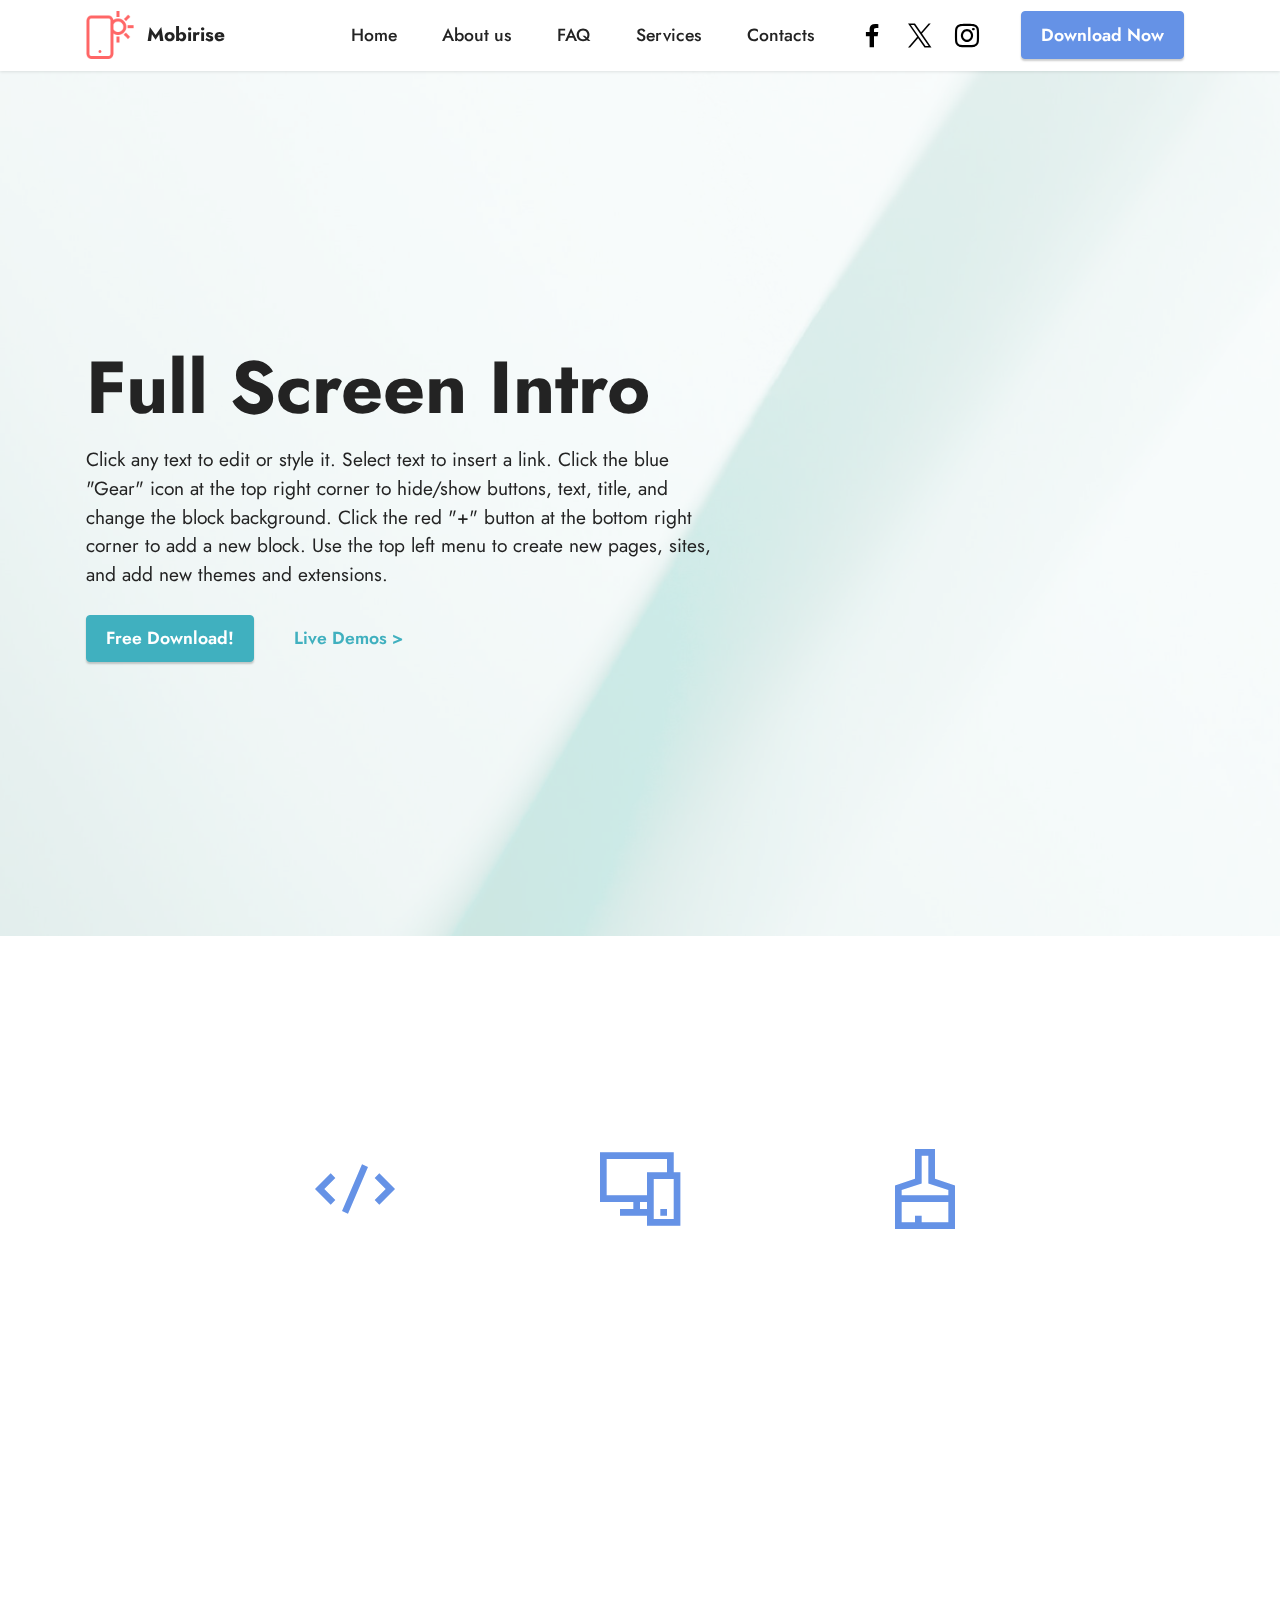
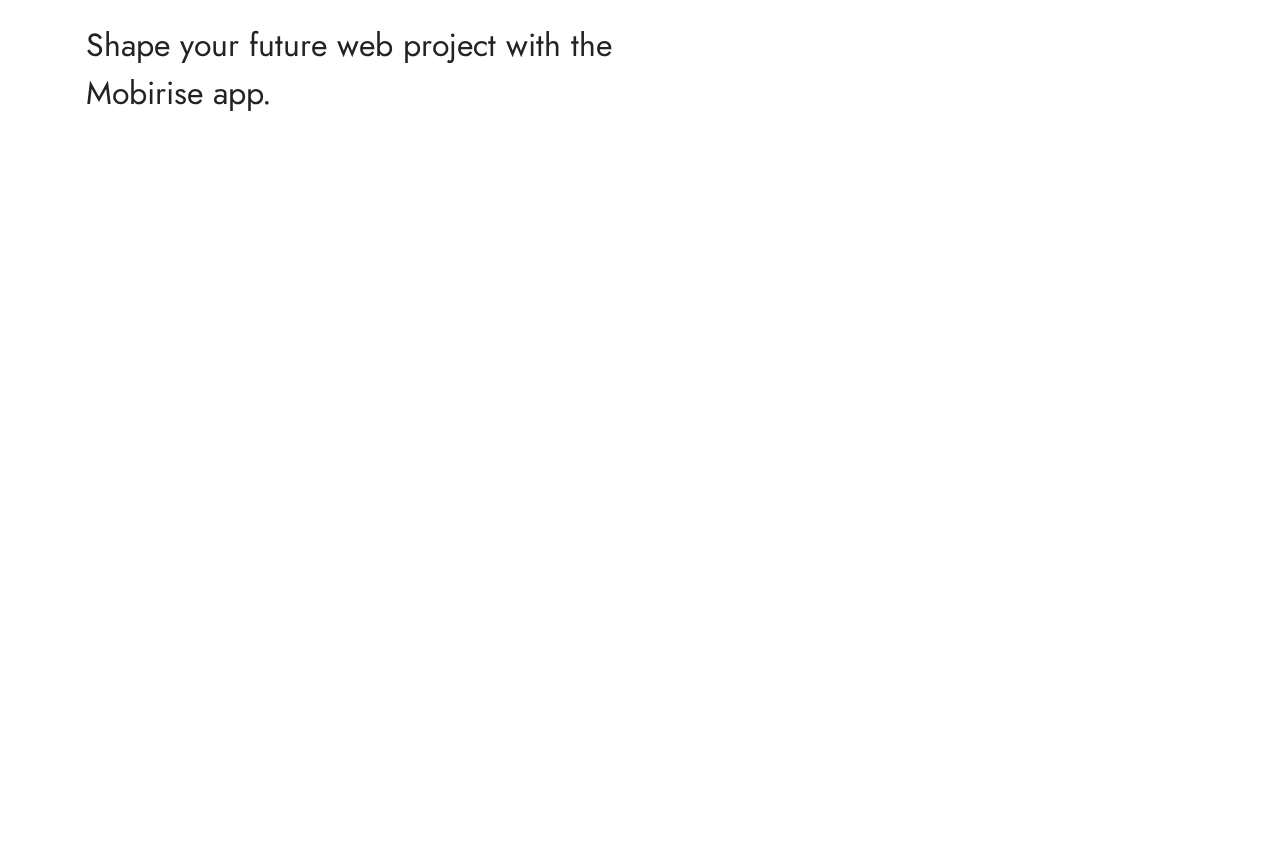
==== aboutus.html @ b4d28bd1 "create github pages" ====
<!DOCTYPE html>
<html  >
<head>
  <!-- Site made with Mobirise Website Builder v5.9.18, https://mobirise.com -->
  <meta charset="UTF-8">
  <meta http-equiv="X-UA-Compatible" content="IE=edge">
  <meta name="generator" content="Mobirise v5.9.18, mobirise.com">
  <meta name="twitter:card" content="summary_large_image"/>
  <meta name="twitter:image:src" content="assets/images/aboutus-meta.png">
  <meta property="og:image" content="assets/images/aboutus-meta.png">
  <meta name="twitter:title" content="About US">
  <meta name="viewport" content="width=device-width, initial-scale=1, minimum-scale=1">
  <link rel="shortcut icon" href="assets/images/logo.png" type="image/x-icon">
  <meta name="description" content="thrry 7575b trytr">
  
  
  <title>About US</title>
  <link rel="stylesheet" href="assets/web/assets/mobirise-icons2/mobirise2.css">
  <link rel="stylesheet" href="assets/bootstrap/css/bootstrap.min.css">
  <link rel="stylesheet" href="assets/bootstrap/css/bootstrap-grid.min.css">
  <link rel="stylesheet" href="assets/bootstrap/css/bootstrap-reboot.min.css">
  <link rel="stylesheet" href="assets/parallax/jarallax.css">
  <link rel="stylesheet" href="assets/animatecss/animate.css">
  <link rel="stylesheet" href="assets/dropdown/css/style.css">
  <link rel="stylesheet" href="assets/socicon/css/styles.css">
  <link rel="stylesheet" href="assets/theme/css/style.css">
  <link rel="preload" href="https://fonts.googleapis.com/css?family=Jost:100,200,300,400,500,600,700,800,900,100i,200i,300i,400i,500i,600i,700i,800i,900i&display=swap" as="style" onload="this.onload=null;this.rel='stylesheet'">
  <noscript><link rel="stylesheet" href="https://fonts.googleapis.com/css?family=Jost:100,200,300,400,500,600,700,800,900,100i,200i,300i,400i,500i,600i,700i,800i,900i&display=swap"></noscript>
  <link rel="preload" as="style" href="assets/mobirise/css/mbr-additional.css?v=PaEgTp"><link rel="stylesheet" href="assets/mobirise/css/mbr-additional.css?v=PaEgTp" type="text/css">

  
  
  
</head>
<body>
  
  <section data-bs-version="5.1" class="menu menu1 cid-ufEJ1uCAWD" once="menu" id="menu1-5">
    

    <nav class="navbar navbar-dropdown navbar-fixed-top navbar-expand-lg">
        <div class="container">
            <div class="navbar-brand">
                <span class="navbar-logo">
                    <a href="https://mobiri.se">
                        <img src="assets/images/logo.png" alt="Mobirise Website Builder" style="height: 3rem;">
                    </a>
                </span>
                <span class="navbar-caption-wrap"><a class="navbar-caption text-black display-7" href="https://mobiri.se">Mobirise</a></span>
            </div>
            <button class="navbar-toggler" type="button" data-toggle="collapse" data-bs-toggle="collapse" data-target="#navbarSupportedContent" data-bs-target="#navbarSupportedContent" aria-controls="navbarNavAltMarkup" aria-expanded="false" aria-label="Toggle navigation">
                <div class="hamburger">
                    <span></span>
                    <span></span>
                    <span></span>
                    <span></span>
                </div>
            </button>
            <div class="collapse navbar-collapse" id="navbarSupportedContent">
                <ul class="navbar-nav nav-dropdown" data-app-modern-menu="true"><li class="nav-item"><a class="nav-link link text-black text-primary display-4" href="index.html#features1-2">Home</a></li><li class="nav-item"><a class="nav-link link text-black text-primary display-4" href="aboutus.html">
                            About us</a></li><li class="nav-item"><a class="nav-link link text-black display-4" href="https://mobiri.se">FAQ</a></li>
                    <li class="nav-item"><a class="nav-link link text-black display-4" href="https://mobiri.se">
                            Services</a></li>
                    <li class="nav-item"><a class="nav-link link text-black text-primary display-4" href="contactus.html">Contacts</a>
                    </li></ul>
                <div class="icons-menu">
                    <a class="iconfont-wrapper" href="https://mobiri.se" target="_blank">
                        <span class="p-2 mbr-iconfont socicon-facebook socicon"></span>
                    </a>
                    <a class="iconfont-wrapper" href="https://mobiri.se" target="_blank">
                        <span class="p-2 mbr-iconfont socicon-twitter socicon"></span>
                    </a>
                    <a class="iconfont-wrapper" href="https://mobiri.se" target="_blank">
                        <span class="p-2 mbr-iconfont socicon-instagram socicon"></span>
                    </a>
                    
                </div>
                <div class="navbar-buttons mbr-section-btn">
                    <a class="btn btn-primary display-4" href="https://mobiri.se">
                        Download Now</a>
                </div>
            </div>
        </div>
    </nav>
</section>

<section data-bs-version="5.1" class="header2 cid-ufEJ1vopnr mbr-fullscreen mbr-parallax-background" id="header2-6">

    

    
    <div class="mbr-overlay" style="opacity: 0.8; background-color: rgb(255, 255, 255);"></div>

    <div class="container">
        <div class="row">
            <div class="col-12 col-lg-7">
                <h1 class="mbr-section-title mbr-fonts-style mb-3 display-1"><strong>Full Screen Intro</strong></h1>
                
                <p class="mbr-text mbr-fonts-style display-7">Click any text to edit or style it. Select text to insert a link. Click the blue "Gear" icon at the top right corner to hide/show buttons, text, title, and change the block background. Click the red "+" button at the bottom right corner to add a new block. Use the top left menu to create new pages, sites, and add new themes and extensions.</p>
                <div class="mbr-section-btn mt-3">
                    <a class="btn btn-success display-4" href="https://mobiri.se">Free Download!</a>
                    <a class="btn btn-success-outline display-4" href="https://mobiri.se">Live Demos &gt;</a>
                </div>
            </div>
        </div>
    </div>
</section>

<section data-bs-version="5.1" class="features25 cid-ufEJ1vWhnf" id="features1-7">
    

    
    
    <div class="container">
        <div class="row mb-5">
            <div class="col-12">
                <h3 class="mbr-section-title mbr-fonts-style align-center mb-2 display-2">
                    <strong>Features</strong>
                </h3>
                
            </div>
        </div>
        <div class="row">
            <div class="item features-without-image mb-5 col-12 col-md-3">
                <div class="item-wrapper align-center">
                    <div class="iconfont-wrapper">
                        <span class="mbr-iconfont mobi-mbri-code mobi-mbri"></span>
                    </div>
                    <h5 class="card-title mbr-fonts-style display-7"><strong>No Coding</strong></h5>
                    <p class="card-text mbr-fonts-style mb-0 display-7">You don't have to code to create your own site. Select one of
                        available themes in the Mobirise sitebuilder.</p>
                </div>
            </div>
            <div class="item features-without-image mb-5 col-12 col-md-3">
                <div class="item-wrapper align-center">
                    <div class="iconfont-wrapper">
                        <span class="mbr-iconfont mobi-mbri-responsive-2 mobi-mbri"></span>
                    </div>
                    <h5 class="card-title mbr-fonts-style display-7"><strong>Mobile Friendly</strong></h5>
                    <p class="card-text mbr-fonts-style mb-0 display-7">All sites you create with the Mobirise web builder are
                        mobile-friendly natively. No special actions required.</p>
                </div>
            </div>
            <div class="item features-without-image mb-5 col-12 col-md-3">
                <div class="item-wrapper align-center">
                    <div class="card-box">
                        <div class="iconfont-wrapper">
                            <span class="mbr-iconfont mobi-mbri-website-theme-2 mobi-mbri"></span>
                        </div>
                        <h5 class="card-title mbr-fonts-style display-7"><strong>Unique Styles</strong></h5>
                        <p class="card-text mbr-fonts-style mb-0 display-7">Select the theme that suits you. Each theme in the Mobirise
                            site builder contains a set of unique blocks.</p>
                    </div>
                </div>
            </div>
        </div>
    </div>
</section>

<section data-bs-version="5.1" class="content10 cid-ufEJ1wCKC8" id="content10-8">
    
    <div class="container">
        <div class="row justify-content-center">
            <div class="col-12 col-md">
                
                <h6 class="mbr-section-subtitle mbr-fonts-style mb-4 display-5">
                    Shape your future web project with the Mobirise app.
                </h6>
            </div>
            <div class="col-md-12 col-lg-6">
                <p class="mbr-text mbr-fonts-style display-7">Mobirise Website Builder creates responsive, retina and mobile friendly websites in a few clicks. Mobirise is one of the easiest website development tools available today. It also gives you the freedom to develop as many websites as you like given the fact that it is a desktop app.</p>
            </div>
        </div>
    </div>
</section>

<section data-bs-version="5.1" class="footer1 cid-ufEJ1wVTYN" once="footers" id="footer1-9">

    

    
    
    <div class="container">
        <div class="row mbr-white">
            <div class="col-12 col-md-6 col-lg-3">
                <h5 class="mbr-section-subtitle mbr-fonts-style mb-2 display-7">
                    <strong>Mobirise Help</strong>
                </h5>
                <ul class="list mbr-fonts-style display-4">
                    <li class="mbr-text item-wrap">Help Center</li>
                    <li class="mbr-text item-wrap">Mobirise Forums</li>
                    <li class="mbr-text item-wrap">Mobirise Kit</li>
                    <li class="mbr-text item-wrap">Our site</li>
                </ul>
            </div>
            <div class="col-12 col-md-6 col-lg-3">
                <h5 class="mbr-section-subtitle mbr-fonts-style mb-2 display-7">
                    <strong>Themes</strong>
                </h5>
                <ul class="list mbr-fonts-style display-4">

                    <li class="mbr-text item-wrap">Mobirise 5</li>
                    <li class="mbr-text item-wrap">Mobirise AMP</li>
                    <li class="mbr-text item-wrap">Mobirise Kit</li>
                </ul>
            </div>
            <div class="col-12 col-md-6 col-lg-3">
                <h5 class="mbr-section-subtitle mbr-fonts-style mb-2 display-7">
                    <strong>Extensions</strong>
                </h5>
                <ul class="list mbr-fonts-style display-4">
                    <li class="mbr-text item-wrap">Code Editor</li>
                    <li class="mbr-text item-wrap">Form Builder</li>
                    <li class="mbr-text item-wrap">Popup Builder</li>
                    <li class="mbr-text item-wrap">Enterprise</li>
                </ul>
            </div>
            <div class="col-12 col-md-6 col-lg-3">
                <h5 class="mbr-section-subtitle mbr-fonts-style mb-2 display-7">
                    <strong>About</strong>
                </h5>
                <p class="mbr-text mbr-fonts-style mb-4 display-4">
                    Mobirise is a free offline app for
                    Windows and Mac to easily create small/medium websites, landing pages, online resumes and
                    portfolios.</p>
                <h5 class="mbr-section-subtitle mbr-fonts-style mb-3 display-7">
                    <strong>Social</strong>
                </h5>
                <div class="social-row display-7">
                    <div class="soc-item">
                        <a href="https://twitter.com/mobirise" target="_blank">
                            <span class="mbr-iconfont socicon socicon-facebook"></span>
                        </a>
                    </div>
                    <div class="soc-item">
                        <a href="https://twitter.com/mobirise" target="_blank">
                            <span class="mbr-iconfont socicon socicon-twitter"></span>
                        </a>
                    </div>
                    <div class="soc-item">
                        <a href="https://twitter.com/mobirise" target="_blank">
                            <span class="mbr-iconfont socicon socicon-instagram"></span>
                        </a>
                    </div>
                    
                </div>
            </div>
            <div class="col-12 mt-4">
                <p class="mbr-text mb-0 mbr-fonts-style copyright align-center display-7">
                    © Copyright 2025 Mobirise - All Rights Reserved
                </p>
            </div>
        </div>
    </div>
</section><section class="display-7" style="padding: 0;align-items: center;justify-content: center;flex-wrap: wrap;    align-content: center;display: flex;position: relative;height: 4rem;"><a href="https://mobiri.se/3281766" style="flex: 1 1;height: 4rem;position: absolute;width: 100%;z-index: 1;"><img alt="" style="height: 4rem;" src="[data-uri]"></a><p style="margin: 0;text-align: center;" class="display-7">&#8204;</p><a style="z-index:1" href="https://mobirise.com/html-builder.html">HTML Maker</a></section><script src="assets/bootstrap/js/bootstrap.bundle.min.js"></script>  <script src="assets/parallax/jarallax.js"></script>  <script src="assets/smoothscroll/smooth-scroll.js"></script>  <script src="assets/ytplayer/index.js"></script>  <script src="assets/dropdown/js/navbar-dropdown.js"></script>  <script src="assets/theme/js/script.js"></script>  
  
  
  <input name="animation" type="hidden">
  </body>
</html>
---- assets/web/assets/mobirise-icons2/mobirise2.css ----
@font-face {
  font-family: 'Moririse2';
  font-display: swap;
  src:  url('mobirise2.eot?f2bix4');
  src:  url('mobirise2.eot?f2bix4#iefix') format('embedded-opentype'),
    url('mobirise2.ttf?f2bix4') format('truetype'),
    url('mobirise2.woff?f2bix4') format('woff'),
    url('mobirise2.svg?f2bix4#mobirise2') format('svg');
  font-weight: normal;
  font-style: normal;
}

[class^="mobi-"], [class*=" mobi-"] {
  /* use !important to prevent issues with browser extensions that change fonts */
  font-family: 'Moririse2' !important;
  speak: none;
  font-style: normal;
  font-weight: normal;
  font-variant: normal;
  text-transform: none;
  line-height: 1;

  /* Better Font Rendering =========== */
  -webkit-font-smoothing: antialiased;
  -moz-osx-font-smoothing: grayscale;
}

.mobi-mbri-add-submenu:before {
  content: "\e900";
}
.mobi-mbri-alert:before {
  content: "\e901";
}
.mobi-mbri-align-center:before {
  content: "\e902";
}
.mobi-mbri-align-justify:before {
  content: "\e903";
}
.mobi-mbri-align-left:before {
  content: "\e904";
}
.mobi-mbri-align-right:before {
  content: "\e905";
}
.mobi-mbri-android:before {
  content: "\e906";
}
.mobi-mbri-apple:before {
  content: "\e907";
}
.mobi-mbri-arrow-down:before {
  content: "\e908";
}
.mobi-mbri-arrow-next:before {
  content: "\e909";
}
.mobi-mbri-arrow-prev:before {
  content: "\e90a";
}
.mobi-mbri-arrow-up:before {
  content: "\e90b";
}
.mobi-mbri-bold:before {
  content: "\e90c";
}
.mobi-mbri-bookmark:before {
  content: "\e90d";
}
.mobi-mbri-bootstrap:before {
  content: "\e90e";
}
.mobi-mbri-briefcase:before {
  content: "\e90f";
}
.mobi-mbri-browse:before {
  content: "\e910";
}
.mobi-mbri-bulleted-list:before {
  content: "\e911";
}
.mobi-mbri-calendar:before {
  content: "\e912";
}
.mobi-mbri-camera:before {
  content: "\e913";
}
.mobi-mbri-cart-add:before {
  content: "\e914";
}
.mobi-mbri-cart-full:before {
  content: "\e915";
}
.mobi-mbri-cash:before {
  content: "\e916";
}
.mobi-mbri-change-style:before {
  content: "\e917";
}
.mobi-mbri-chat:before {
  content: "\e918";
}
.mobi-mbri-clock:before {
  content: "\e919";
}
.mobi-mbri-close:before {
  content: "\e91a";
}
.mobi-mbri-cloud:before {
  content: "\e91b";
}
.mobi-mbri-code:before {
  content: "\e91c";
}
.mobi-mbri-contact-form:before {
  content: "\e91d";
}
.mobi-mbri-credit-card:before {
  content: "\e91e";
}
.mobi-mbri-cursor-click:before {
  content: "\e91f";
}
.mobi-mbri-cust-feedback:before {
  content: "\e920";
}
.mobi-mbri-database:before {
  content: "\e921";
}
.mobi-mbri-delivery:before {
  content: "\e922";
}
.mobi-mbri-desktop:before {
  content: "\e923";
}
.mobi-mbri-devices:before {
  content: "\e924";
}
.mobi-mbri-down:before {
  content: "\e925";
}
.mobi-mbri-download-2:before {
  content: "\e926";
}
.mobi-mbri-download:before {
  content: "\e927";
}
.mobi-mbri-drag-n-drop-2:before {
  content: "\e928";
}
.mobi-mbri-drag-n-drop:before {
  content: "\e929";
}
.mobi-mbri-edit-2:before {
  content: "\e92a";
}
.mobi-mbri-edit:before {
  content: "\e92b";
}
.mobi-mbri-error:before {
  content: "\e92c";
}
.mobi-mbri-extension:before {
  content: "\e92d";
}
.mobi-mbri-features:before {
  content: "\e92e";
}
.mobi-mbri-file:before {
  content: "\e92f";
}
.mobi-mbri-flag:before {
  content: "\e930";
}
.mobi-mbri-folder:before {
  content: "\e931";
}
.mobi-mbri-gift:before {
  content: "\e932";
}
.mobi-mbri-github:before {
  content: "\e933";
}
.mobi-mbri-globe-2:before {
  content: "\e934";
}
.mobi-mbri-globe:before {
  content: "\e935";
}
.mobi-mbri-growing-chart:before {
  content: "\e936";
}
.mobi-mbri-hearth:before {
  content: "\e937";
}
.mobi-mbri-help:before {
  content: "\e938";
}
.mobi-mbri-home:before {
  content: "\e939";
}
.mobi-mbri-hot-cup:before {
  content: "\e93a";
}
.mobi-mbri-idea:before {
  content: "\e93b";
}
.mobi-mbri-image-gallery:before {
  content: "\e93c";
}
.mobi-mbri-image-slider:before {
  content: "\e93d";
}
.mobi-mbri-info:before {
  content: "\e93e";
}
.mobi-mbri-italic:before {
  content: "\e93f";
}
.mobi-mbri-key:before {
  content: "\e940";
}
.mobi-mbri-laptop:before {
  content: "\e941";
}
.mobi-mbri-layers:before {
  content: "\e942";
}
.mobi-mbri-left-right:before {
  content: "\e943";
}
.mobi-mbri-left:before {
  content: "\e944";
}
.mobi-mbri-letter:before {
  content: "\e945";
}
.mobi-mbri-like:before {
  content: "\e946";
}
.mobi-mbri-link:before {
  content: "\e947";
}
.mobi-mbri-lock:before {
  content: "\e948";
}
.mobi-mbri-login:before {
  content: "\e949";
}
.mobi-mbri-logout:before {
  content: "\e94a";
}
.mobi-mbri-magic-stick:before {
  content: "\e94b";
}
.mobi-mbri-map-pin:before {
  content: "\e94c";
}
.mobi-mbri-menu:before {
  content: "\e94d";
}
.mobi-mbri-mobile-2:before {
  content: "\e94e";
}
.mobi-mbri-mobile-horizontal:before {
  content: "\e94f";
}
.mobi-mbri-mobile:before {
  content: "\e950";
}
.mobi-mbri-mobirise:before {
  content: "\e951";
}
.mobi-mbri-more-horizontal:before {
  content: "\e952";
}
.mobi-mbri-more-vertical:before {
  content: "\e953";
}
.mobi-mbri-music:before {
  content: "\e954";
}
.mobi-mbri-new-file:before {
  content: "\e955";
}
.mobi-mbri-numbered-list:before {
  content: "\e956";
}
.mobi-mbri-opened-folder:before {
  content: "\e957";
}
.mobi-mbri-pages:before {
  content: "\e958";
}
.mobi-mbri-paper-plane:before {
  content: "\e959";
}
.mobi-mbri-paperclip:before {
  content: "\e95a";
}
.mobi-mbri-phone:before {
  content: "\e95b";
}
.mobi-mbri-photo:before {
  content: "\e95c";
}
.mobi-mbri-photos:before {
  content: "\e95d";
}
.mobi-mbri-pin:before {
  content: "\e95e";
}
.mobi-mbri-play:before {
  content: "\e95f";
}
.mobi-mbri-plus:before {
  content: "\e960";
}
.mobi-mbri-preview:before {
  content: "\e961";
}
.mobi-mbri-print:before {
  content: "\e962";
}
.mobi-mbri-protect:before {
  content: "\e963";
}
.mobi-mbri-question:before {
  content: "\e964";
}
.mobi-mbri-quote-left:before {
  content: "\e965";
}
.mobi-mbri-quote-right:before {
  content: "\e966";
}
.mobi-mbri-redo:before {
  content: "\e967";
}
.mobi-mbri-refresh:before {
  content: "\e968";
}
.mobi-mbri-responsive-2:before {
  content: "\e969";
}
.mobi-mbri-responsive:before {
  content: "\e96a";
}
.mobi-mbri-right:before {
  content: "\e96b";
}
.mobi-mbri-rocket:before {
  content: "\e96c";
}
.mobi-mbri-sad-face:before {
  content: "\e96d";
}
.mobi-mbri-sale:before {
  content: "\e96e";
}
.mobi-mbri-save:before {
  content: "\e96f";
}
.mobi-mbri-search:before {
  content: "\e970";
}
.mobi-mbri-setting-2:before {
  content: "\e971";
}
.mobi-mbri-setting-3:before {
  content: "\e972";
}
.mobi-mbri-setting:before {
  content: "\e973";
}
.mobi-mbri-share:before {
  content: "\e974";
}
.mobi-mbri-shopping-bag:before {
  content: "\e975";
}
.mobi-mbri-shopping-basket:before {
  content: "\e976";
}
.mobi-mbri-shopping-cart:before {
  content: "\e977";
}
.mobi-mbri-sites:before {
  content: "\e978";
}
.mobi-mbri-smile-face:before {
  content: "\e979";
}
.mobi-mbri-speed:before {
  content: "\e97a";
}
.mobi-mbri-star:before {
  content: "\e97b";
}
.mobi-mbri-success:before {
  content: "\e97c";
}
.mobi-mbri-sun:before {
  content: "\e97d";
}
.mobi-mbri-sun2:before {
  content: "\e97e";
}
.mobi-mbri-tablet-vertical:before {
  content: "\e97f";
}
.mobi-mbri-tablet:before {
  content: "\e980";
}
.mobi-mbri-target:before {
  content: "\e981";
}
.mobi-mbri-timer:before {
  content: "\e982";
}
.mobi-mbri-to-ftp:before {
  content: "\e983";
}
.mobi-mbri-to-local-drive:before {
  content: "\e984";
}
.mobi-mbri-touch-swipe:before {
  content: "\e985";
}
.mobi-mbri-touch:before {
  content: "\e986";
}
.mobi-mbri-trash:before {
  content: "\e987";
}
.mobi-mbri-underline:before {
  content: "\e988";
}
.mobi-mbri-undo:before {
  content: "\e989";
}
.mobi-mbri-unlink:before {
  content: "\e98a";
}
.mobi-mbri-unlock:before {
  content: "\e98b";
}
.mobi-mbri-up-down:before {
  content: "\e98c";
}
.mobi-mbri-up:before {
  content: "\e98d";
}
.mobi-mbri-update:before {
  content: "\e98e";
}
.mobi-mbri-upload-2:before {
  content: "\e98f";
}
.mobi-mbri-upload:before {
  content: "\e990";
}
.mobi-mbri-user-2:before {
  content: "\e991";
}
.mobi-mbri-user:before {
  content: "\e992";
}
.mobi-mbri-users:before {
  content: "\e993";
}
.mobi-mbri-video-play:before {
  content: "\e994";
}
.mobi-mbri-video:before {
  content: "\e995";
}
.mobi-mbri-watch:before {
  content: "\e996";
}
.mobi-mbri-website-theme-2:before {
  content: "\e997";
}
.mobi-mbri-website-theme:before {
  content: "\e998";
}
.mobi-mbri-wifi:before {
  content: "\e999";
}
.mobi-mbri-windows:before {
  content: "\e99a";
}
.mobi-mbri-zoom-in:before {
  content: "\e99b";
}
.mobi-mbri-zoom-out:before {
  content: "\e99c";
}
---- assets/parallax/jarallax.css ----
.jarallax {
    position: relative;
    z-index: 0;
}
.jarallax > .jarallax-img {
    position: absolute;
    object-fit: cover;
    /* support for plugin https://github.com/bfred-it/object-fit-images */
    font-family: 'object-fit: cover;';
    top: 0;
    left: 0;
    width: 100%;
    height: 100%;
    z-index: -1;
}
---- assets/dropdown/css/style.css ----
.navbar-dropdown {
  left: 0;
  padding: 0;
  position: absolute;
  right: 0;
  top: 0;
  transition: all 0.45s ease;
  z-index: 1030;
  background: #282828; }
  .navbar-dropdown .navbar-logo {
    margin-right: 0.8rem;
    transition: margin 0.3s ease-in-out;
    vertical-align: middle; }
    .navbar-dropdown .navbar-logo img {
      height: 3.125rem;
      transition: all 0.3s ease-in-out; }
    .navbar-dropdown .navbar-logo.mbr-iconfont {
      font-size: 3.125rem;
      line-height: 3.125rem; }
  .navbar-dropdown .navbar-caption {
    font-weight: 700;
    white-space: normal;
    vertical-align: -4px;
    line-height: 3.125rem !important; }
    .navbar-dropdown .navbar-caption, .navbar-dropdown .navbar-caption:hover {
      color: inherit;
      text-decoration: none; }
  .navbar-dropdown .mbr-iconfont + .navbar-caption {
    vertical-align: -1px; }
  .navbar-dropdown.navbar-fixed-top {
    position: fixed; }
  .navbar-dropdown .navbar-brand span {
    vertical-align: -4px; }
  .navbar-dropdown.bg-color.transparent {
    background: none; }
  .navbar-dropdown.navbar-short .navbar-brand {
    padding: 0.625rem 0; }
    .navbar-dropdown.navbar-short .navbar-brand span {
      vertical-align: -1px; }
  .navbar-dropdown.navbar-short .navbar-caption {
    line-height: 2.375rem !important;
    vertical-align: -2px; }
  .navbar-dropdown.navbar-short .navbar-logo {
    margin-right: 0.5rem; }
    .navbar-dropdown.navbar-short .navbar-logo img {
      height: 2.375rem; }
    .navbar-dropdown.navbar-short .navbar-logo.mbr-iconfont {
      font-size: 2.375rem;
      line-height: 2.375rem; }
  .navbar-dropdown.navbar-short .mbr-table-cell {
    height: 3.625rem; }
  .navbar-dropdown .navbar-close {
    left: 0.6875rem;
    position: fixed;
    top: 0.75rem;
    z-index: 1000; }
  .navbar-dropdown .hamburger-icon {
    content: "";
    display: inline-block;
    vertical-align: middle;
    width: 16px;
    -webkit-box-shadow: 0 -6px 0 1px #282828,0 0 0 1px #282828,0 6px 0 1px #282828;
    -moz-box-shadow: 0 -6px 0 1px #282828,0 0 0 1px #282828,0 6px 0 1px #282828;
    box-shadow: 0 -6px 0 1px #282828,0 0 0 1px #282828,0 6px 0 1px #282828; }

.dropdown-menu .dropdown-toggle[data-toggle="dropdown-submenu"]::after {
  border-bottom: 0.35em solid transparent;
  border-left: 0.35em solid;
  border-right: 0;
  border-top: 0.35em solid transparent;
  margin-left: 0.3rem; }

.dropdown-menu .dropdown-item:focus {
  outline: 0; }

.nav-dropdown {
  font-size: 0.75rem;
  font-weight: 500;
  height: auto !important; }
  .nav-dropdown .nav-btn {
    padding-left: 1rem; }
  .nav-dropdown .link {
    margin: .667em 1.667em;
    font-weight: 500;
    padding: 0;
    transition: color .2s ease-in-out; }
    .nav-dropdown .link.dropdown-toggle {
      margin-right: 2.583em; }
      .nav-dropdown .link.dropdown-toggle::after {
        margin-left: .25rem;
        border-top: 0.35em solid;
        border-right: 0.35em solid transparent;
        border-left: 0.35em solid transparent;
        border-bottom: 0; }
      .nav-dropdown .link.dropdown-toggle[aria-expanded="true"] {
        margin: 0;
        padding: 0.667em 3.263em  0.667em 1.667em; }
  .nav-dropdown .link::after,
  .nav-dropdown .dropdown-item::after {
    color: inherit; }
  .nav-dropdown .btn {
    font-size: 0.75rem;
    font-weight: 700;
    letter-spacing: 0;
    margin-bottom: 0;
    padding-left: 1.25rem;
    padding-right: 1.25rem; }
  .nav-dropdown .dropdown-menu {
    border-radius: 0;
    border: 0;
    left: 0;
    margin: 0;
    padding-bottom: 1.25rem;
    padding-top: 1.25rem;
    position: relative; }
  .nav-dropdown .dropdown-submenu {
    margin-left: 0.125rem;
    top: 0; }
  .nav-dropdown .dropdown-item {
    font-weight: 500;
    line-height: 2;
    padding: 0.3846em 4.615em 0.3846em 1.5385em;
    position: relative;
    transition: color .2s ease-in-out, background-color .2s ease-in-out; }
    .nav-dropdown .dropdown-item::after {
      margin-top: -0.3077em;
      position: absolute;
      right: 1.1538em;
      top: 50%; }
    .nav-dropdown .dropdown-item:focus, .nav-dropdown .dropdown-item:hover {
      background: none; }

@media (max-width: 767px) {
  .nav-dropdown.navbar-toggleable-sm {
    bottom: 0;
    display: none;
    left: 0;
    overflow-x: hidden;
    position: fixed;
    top: 0;
    transform: translateX(-100%);
    -ms-transform: translateX(-100%);
    -webkit-transform: translateX(-100%);
    width: 18.75rem;
    z-index: 999; } }
.nav-dropdown.navbar-toggleable-xl {
  bottom: 0;
  display: none;
  left: 0;
  overflow-x: hidden;
  position: fixed;
  top: 0;
  transform: translateX(-100%);
  -ms-transform: translateX(-100%);
  -webkit-transform: translateX(-100%);
  width: 18.75rem;
  z-index: 999; }

.nav-dropdown-sm {
  display: block !important;
  overflow-x: hidden;
  overflow: auto;
  padding-top: 3.875rem; }
  .nav-dropdown-sm::after {
    content: "";
    display: block;
    height: 3rem;
    width: 100%; }
  .nav-dropdown-sm.collapse.in ~ .navbar-close {
    display: block !important; }
  .nav-dropdown-sm.collapsing, .nav-dropdown-sm.collapse.in {
    transform: translateX(0);
    -ms-transform: translateX(0);
    -webkit-transform: translateX(0);
    transition: all 0.25s ease-out;
    -webkit-transition: all 0.25s ease-out;
    background: #282828; }
  .nav-dropdown-sm.collapsing[aria-expanded="false"] {
    transform: translateX(-100%);
    -ms-transform: translateX(-100%);
    -webkit-transform: translateX(-100%); }
  .nav-dropdown-sm .nav-item {
    display: block;
    margin-left: 0 !important;
    padding-left: 0; }
  .nav-dropdown-sm .link,
  .nav-dropdown-sm .dropdown-item {
    border-top: 1px dotted rgba(255, 255, 255, 0.1);
    font-size: 0.8125rem;
    line-height: 1.6;
    margin: 0 !important;
    padding: 0.875rem 2.4rem 0.875rem 1.5625rem !important;
    position: relative;
    white-space: normal; }
    .nav-dropdown-sm .link:focus, .nav-dropdown-sm .link:hover,
    .nav-dropdown-sm .dropdown-item:focus,
    .nav-dropdown-sm .dropdown-item:hover {
      background: rgba(0, 0, 0, 0.2) !important;
      color: #c0a375; }
  .nav-dropdown-sm .nav-btn {
    position: relative;
    padding: 1.5625rem 1.5625rem 0 1.5625rem; }
    .nav-dropdown-sm .nav-btn::before {
      border-top: 1px dotted rgba(255, 255, 255, 0.1);
      content: "";
      left: 0;
      position: absolute;
      top: 0;
      width: 100%; }
    .nav-dropdown-sm .nav-btn + .nav-btn {
      padding-top: 0.625rem; }
      .nav-dropdown-sm .nav-btn + .nav-btn::before {
        display: none; }
  .nav-dropdown-sm .btn {
    padding: 0.625rem 0; }
  .nav-dropdown-sm .dropdown-toggle[data-toggle="dropdown-submenu"]::after {
    margin-left: .25rem;
    border-top: 0.35em solid;
    border-right: 0.35em solid transparent;
    border-left: 0.35em solid transparent;
    border-bottom: 0; }
  .nav-dropdown-sm .dropdown-toggle[data-toggle="dropdown-submenu"][aria-expanded="true"]::after {
    border-top: 0;
    border-right: 0.35em solid transparent;
    border-left: 0.35em solid transparent;
    border-bottom: 0.35em solid; }
  .nav-dropdown-sm .dropdown-menu {
    margin: 0;
    padding: 0;
    position: relative;
    top: 0;
    left: 0;
    width: 100%;
    border: 0;
    float: none;
    border-radius: 0;
    background: none; }
  .nav-dropdown-sm .dropdown-submenu {
    left: 100%;
    margin-left: 0.125rem;
    margin-top: -1.25rem;
    top: 0; }

.navbar-toggleable-sm .nav-dropdown .dropdown-menu {
  position: absolute; }

.navbar-toggleable-sm .nav-dropdown .dropdown-submenu {
  left: 100%;
  margin-left: 0.125rem;
  margin-top: -1.25rem;
  top: 0; }

.navbar-toggleable-sm.opened .nav-dropdown .dropdown-menu {
  position: relative; }

.navbar-toggleable-sm.opened .nav-dropdown .dropdown-submenu {
  left: 0;
  margin-left: 00rem;
  margin-top: 0rem;
  top: 0; }

.is-builder .nav-dropdown.collapsing {
  transition: none !important; }
---- assets/socicon/css/styles.css ----
@charset "UTF-8";

@font-face {
  font-family: 'Socicon';
  src:  url('../fonts/socicon.eot');
  src:  url('../fonts/socicon.eot?#iefix') format('embedded-opentype'),
    url('../fonts/socicon.woff2') format('woff2'),
    url('../fonts/socicon.ttf') format('truetype'),
    url('../fonts/socicon.woff') format('woff'),
    url('../fonts/socicon.svg#socicon') format('svg');
  font-weight: normal;
  font-style: normal;
  font-display: swap;
}

[data-icon]:before {
  font-family: "socicon" !important;
  content: attr(data-icon);
  font-style: normal !important;
  font-weight: normal !important;
  font-variant: normal !important;
  text-transform: none !important;
  speak: none;
  line-height: 1;
  -webkit-font-smoothing: antialiased;
  -moz-osx-font-smoothing: grayscale;
}

[class^="socicon-"], [class*=" socicon-"] {
  /* use !important to prevent issues with browser extensions that change fonts */
  font-family: 'Socicon' !important;
  speak: none;
  font-style: normal;
  font-weight: normal;
  font-variant: normal;
  text-transform: none;
  line-height: 1;

  /* Better Font Rendering =========== */
  -webkit-font-smoothing: antialiased;
  -moz-osx-font-smoothing: grayscale;
}

.socicon-500px:before {
  content: "\e000";
}
.socicon-8tracks:before {
  content: "\e001";
}
.socicon-airbnb:before {
  content: "\e002";
}
.socicon-alliance:before {
  content: "\e003";
}
.socicon-amazon:before {
  content: "\e004";
}
.socicon-amplement:before {
  content: "\e005";
}
.socicon-android:before {
  content: "\e006";
}
.socicon-angellist:before {
  content: "\e007";
}
.socicon-apple:before {
  content: "\e008";
}
.socicon-appnet:before {
  content: "\e009";
}
.socicon-baidu:before {
  content: "\e00a";
}
.socicon-bandcamp:before {
  content: "\e00b";
}
.socicon-battlenet:before {
  content: "\e00c";
}
.socicon-mixer:before {
  content: "\e00d";
}
.socicon-bebee:before {
  content: "\e00e";
}
.socicon-bebo:before {
  content: "\e00f";
}
.socicon-behance:before {
  content: "\e010";
}
.socicon-blizzard:before {
  content: "\e011";
}
.socicon-blogger:before {
  content: "\e012";
}
.socicon-buffer:before {
  content: "\e013";
}
.socicon-chrome:before {
  content: "\e014";
}
.socicon-coderwall:before {
  content: "\e015";
}
.socicon-curse:before {
  content: "\e016";
}
.socicon-dailymotion:before {
  content: "\e017";
}
.socicon-deezer:before {
  content: "\e018";
}
.socicon-delicious:before {
  content: "\e019";
}
.socicon-deviantart:before {
  content: "\e01a";
}
.socicon-diablo:before {
  content: "\e01b";
}
.socicon-digg:before {
  content: "\e01c";
}
.socicon-discord:before {
  content: "\e01d";
}
.socicon-disqus:before {
  content: "\e01e";
}
.socicon-douban:before {
  content: "\e01f";
}
.socicon-draugiem:before {
  content: "\e020";
}
.socicon-dribbble:before {
  content: "\e021";
}
.socicon-drupal:before {
  content: "\e022";
}
.socicon-ebay:before {
  content: "\e023";
}
.socicon-ello:before {
  content: "\e024";
}
.socicon-endomodo:before {
  content: "\e025";
}
.socicon-envato:before {
  content: "\e026";
}
.socicon-etsy:before {
  content: "\e027";
}
.socicon-facebook:before {
  content: "\e028";
}
.socicon-feedburner:before {
  content: "\e029";
}
.socicon-filmweb:before {
  content: "\e02a";
}
.socicon-firefox:before {
  content: "\e02b";
}
.socicon-flattr:before {
  content: "\e02c";
}
.socicon-flickr:before {
  content: "\e02d";
}
.socicon-formulr:before {
  content: "\e02e";
}
.socicon-forrst:before {
  content: "\e02f";
}
.socicon-foursquare:before {
  content: "\e030";
}
.socicon-friendfeed:before {
  content: "\e031";
}
.socicon-github:before {
  content: "\e032";
}
.socicon-goodreads:before {
  content: "\e033";
}
.socicon-google:before {
  content: "\e034";
}
.socicon-googlescholar:before {
  content: "\e035";
}
.socicon-googlegroups:before {
  content: "\e036";
}
.socicon-googlephotos:before {
  content: "\e037";
}
.socicon-googleplus:before {
  content: "\e038";
}
.socicon-grooveshark:before {
  content: "\e039";
}
.socicon-hackerrank:before {
  content: "\e03a";
}
.socicon-hearthstone:before {
  content: "\e03b";
}
.socicon-hellocoton:before {
  content: "\e03c";
}
.socicon-heroes:before {
  content: "\e03d";
}
.socicon-smashcast:before {
  content: "\e03e";
}
.socicon-horde:before {
  content: "\e03f";
}
.socicon-houzz:before {
  content: "\e040";
}
.socicon-icq:before {
  content: "\e041";
}
.socicon-identica:before {
  content: "\e042";
}
.socicon-imdb:before {
  content: "\e043";
}
.socicon-instagram:before {
  content: "\e044";
}
.socicon-issuu:before {
  content: "\e045";
}
.socicon-istock:before {
  content: "\e046";
}
.socicon-itunes:before {
  content: "\e047";
}
.socicon-keybase:before {
  content: "\e048";
}
.socicon-lanyrd:before {
  content: "\e049";
}
.socicon-lastfm:before {
  content: "\e04a";
}
.socicon-line:before {
  content: "\e04b";
}
.socicon-linkedin:before {
  content: "\e04c";
}
.socicon-livejournal:before {
  content: "\e04d";
}
.socicon-lyft:before {
  content: "\e04e";
}
.socicon-macos:before {
  content: "\e04f";
}
.socicon-mail:before {
  content: "\e050";
}
.socicon-medium:before {
  content: "\e051";
}
.socicon-meetup:before {
  content: "\e052";
}
.socicon-mixcloud:before {
  content: "\e053";
}
.socicon-modelmayhem:before {
  content: "\e054";
}
.socicon-mumble:before {
  content: "\e055";
}
.socicon-myspace:before {
  content: "\e056";
}
.socicon-newsvine:before {
  content: "\e057";
}
.socicon-nintendo:before {
  content: "\e058";
}
.socicon-npm:before {
  content: "\e059";
}
.socicon-odnoklassniki:before {
  content: "\e05a";
}
.socicon-openid:before {
  content: "\e05b";
}
.socicon-opera:before {
  content: "\e05c";
}
.socicon-outlook:before {
  content: "\e05d";
}
.socicon-overwatch:before {
  content: "\e05e";
}
.socicon-patreon:before {
  content: "\e05f";
}
.socicon-paypal:before {
  content: "\e060";
}
.socicon-periscope:before {
  content: "\e061";
}
.socicon-persona:before {
  content: "\e062";
}
.socicon-pinterest:before {
  content: "\e063";
}
.socicon-play:before {
  content: "\e064";
}
.socicon-player:before {
  content: "\e065";
}
.socicon-playstation:before {
  content: "\e066";
}
.socicon-pocket:before {
  content: "\e067";
}
.socicon-qq:before {
  content: "\e068";
}
.socicon-quora:before {
  content: "\e069";
}
.socicon-raidcall:before {
  content: "\e06a";
}
.socicon-ravelry:before {
  content: "\e06b";
}
.socicon-reddit:before {
  content: "\e06c";
}
.socicon-renren:before {
  content: "\e06d";
}
.socicon-researchgate:before {
  content: "\e06e";
}
.socicon-residentadvisor:before {
  content: "\e06f";
}
.socicon-reverbnation:before {
  content: "\e070";
}
.socicon-rss:before {
  content: "\e071";
}
.socicon-sharethis:before {
  content: "\e072";
}
.socicon-skype:before {
  content: "\e073";
}
.socicon-slideshare:before {
  content: "\e074";
}
.socicon-smugmug:before {
  content: "\e075";
}
.socicon-snapchat:before {
  content: "\e076";
}
.socicon-songkick:before {
  content: "\e077";
}
.socicon-soundcloud:before {
  content: "\e078";
}
.socicon-spotify:before {
  content: "\e079";
}
.socicon-stackexchange:before {
  content: "\e07a";
}
.socicon-stackoverflow:before {
  content: "\e07b";
}
.socicon-starcraft:before {
  content: "\e07c";
}
.socicon-stayfriends:before {
  content: "\e07d";
}
.socicon-steam:before {
  content: "\e07e";
}
.socicon-storehouse:before {
  content: "\e07f";
}
.socicon-strava:before {
  content: "\e080";
}
.socicon-streamjar:before {
  content: "\e081";
}
.socicon-stumbleupon:before {
  content: "\e082";
}
.socicon-swarm:before {
  content: "\e083";
}
.socicon-teamspeak:before {
  content: "\e084";
}
.socicon-teamviewer:before {
  content: "\e085";
}
.socicon-technorati:before {
  content: "\e086";
}
.socicon-telegram:before {
  content: "\e087";
}
.socicon-tripadvisor:before {
  content: "\e088";
}
.socicon-tripit:before {
  content: "\e089";
}
.socicon-triplej:before {
  content: "\e08a";
}
.socicon-tumblr:before {
  content: "\e08b";
}
.socicon-twitch:before {
  content: "\e08c";
}
.socicon-twitter:before {
  content: "\e08d";
}
.socicon-uber:before {
  content: "\e08e";
}
.socicon-ventrilo:before {
  content: "\e08f";
}
.socicon-viadeo:before {
  content: "\e090";
}
.socicon-viber:before {
  content: "\e091";
}
.socicon-viewbug:before {
  content: "\e092";
}
.socicon-vimeo:before {
  content: "\e093";
}
.socicon-vine:before {
  content: "\e094";
}
.socicon-vkontakte:before {
  content: "\e095";
}
.socicon-warcraft:before {
  content: "\e096";
}
.socicon-wechat:before {
  content: "\e097";
}
.socicon-weibo:before {
  content: "\e098";
}
.socicon-whatsapp:before {
  content: "\e099";
}
.socicon-wikipedia:before {
  content: "\e09a";
}
.socicon-windows:before {
  content: "\e09b";
}
.socicon-wordpress:before {
  content: "\e09c";
}
.socicon-wykop:before {
  content: "\e09d";
}
.socicon-xbox:before {
  content: "\e09e";
}
.socicon-xing:before {
  content: "\e09f";
}
.socicon-yahoo:before {
  content: "\e0a0";
}
.socicon-yammer:before {
  content: "\e0a1";
}
.socicon-yandex:before {
  content: "\e0a2";
}
.socicon-yelp:before {
  content: "\e0a3";
}
.socicon-younow:before {
  content: "\e0a4";
}
.socicon-youtube:before {
  content: "\e0a5";
}
.socicon-zapier:before {
  content: "\e0a6";
}
.socicon-zerply:before {
  content: "\e0a7";
}
.socicon-zomato:before {
  content: "\e0a8";
}
.socicon-zynga:before {
  content: "\e0a9";
}
.socicon-spreadshirt:before {
  content: "\e901";
}
.socicon-gamejolt:before {
  content: "\e902";
}
.socicon-trello:before {
  content: "\e903";
}
.socicon-tunein:before {
  content: "\e904";
}
.socicon-bloglovin:before {
  content: "\e905";
}
.socicon-gamewisp:before {
  content: "\e906";
}
.socicon-messenger:before {
  content: "\e907";
}
.socicon-pandora:before {
  content: "\e908";
}
.socicon-augment:before {
  content: "\e909";
}
.socicon-bitbucket:before {
  content: "\e90a";
}
.socicon-fyuse:before {
  content: "\e90b";
}
.socicon-yt-gaming:before {
  content: "\e90c";
}
.socicon-sketchfab:before {
  content: "\e90d";
}
.socicon-mobcrush:before {
  content: "\e90e";
}
.socicon-microsoft:before {
  content: "\e90f";
}
.socicon-realtor:before {
  content: "\e910";
}
.socicon-tidal:before {
  content: "\e911";
}
.socicon-qobuz:before {
  content: "\e912";
}
.socicon-natgeo:before {
  content: "\e913";
}
.socicon-mastodon:before {
  content: "\e914";
}
.socicon-unsplash:before {
  content: "\e915";
}
.socicon-homeadvisor:before {
  content: "\e916";
}
.socicon-angieslist:before {
  content: "\e917";
}
.socicon-codepen:before {
  content: "\e918";
}
.socicon-slack:before {
  content: "\e919";
}
.socicon-openaigym:before {
  content: "\e91a";
}
.socicon-logmein:before {
  content: "\e91b";
}
.socicon-fiverr:before {
  content: "\e91c";
}
.socicon-gotomeeting:before {
  content: "\e91d";
}
.socicon-aliexpress:before {
  content: "\e91e";
}
.socicon-guru:before {
  content: "\e91f";
}
.socicon-appstore:before {
  content: "\e920";
}
.socicon-homes:before {
  content: "\e921";
}
.socicon-zoom:before {
  content: "\e922";
}
.socicon-alibaba:before {
  content: "\e923";
}
.socicon-craigslist:before {
  content: "\e924";
}
.socicon-wix:before {
  content: "\e925";
}
.socicon-redfin:before {
  content: "\e926";
}
.socicon-googlecalendar:before {
  content: "\e927";
}
.socicon-shopify:before {
  content: "\e928";
}
.socicon-freelancer:before {
  content: "\e929";
}
.socicon-seedrs:before {
  content: "\e92a";
}
.socicon-bing:before {
  content: "\e92b";
}
.socicon-doodle:before {
  content: "\e92c";
}
.socicon-bonanza:before {
  content: "\e92d";
}
.socicon-squarespace:before {
  content: "\e92e";
}
.socicon-toptal:before {
  content: "\e92f";
}
.socicon-gust:before {
  content: "\e930";
}
.socicon-ask:before {
  content: "\e931";
}
.socicon-trulia:before {
  content: "\e932";
}
.socicon-loomly:before {
  content: "\e933";
}
.socicon-ghost:before {
  content: "\e934";
}
.socicon-upwork:before {
  content: "\e935";
}
.socicon-fundable:before {
  content: "\e936";
}
.socicon-booking:before {
  content: "\e937";
}
.socicon-googlemaps:before {
  content: "\e938";
}
.socicon-zillow:before {
  content: "\e939";
}
.socicon-niconico:before {
  content: "\e93a";
}
.socicon-toneden:before {
  content: "\e93b";
}
.socicon-crunchbase:before {
  content: "\e93c";
}
.socicon-homefy:before {
  content: "\e93d";
}
.socicon-calendly:before {
  content: "\e93e";
}
.socicon-livemaster:before {
  content: "\e93f";
}
.socicon-udemy:before {
  content: "\e940";
}
.socicon-codered:before {
  content: "\e941";
}
.socicon-origin:before {
  content: "\e942";
}
.socicon-nextdoor:before {
  content: "\e943";
}
.socicon-portfolio:before {
  content: "\e944";
}
.socicon-instructables:before {
  content: "\e945";
}
.socicon-gitlab:before {
  content: "\e946";
}
.socicon-hackernews:before {
  content: "\e947";
}
.socicon-smashwords:before {
  content: "\e948";
}
.socicon-kobo:before {
  content: "\e949";
}
.socicon-bookbub:before {
  content: "\e94a";
}
.socicon-mailru:before {
  content: "\e94b";
}
.socicon-moddb:before {
  content: "\e94c";
}
.socicon-indiedb:before {
  content: "\e94d";
}
.socicon-traxsource:before {
  content: "\e94e";
}
.socicon-gamefor:before {
  content: "\e94f";
}
.socicon-pixiv:before {
  content: "\e950";
}
.socicon-myanimelist:before {
  content: "\e951";
}
.socicon-blackberry:before {
  content: "\e952";
}
.socicon-wickr:before {
  content: "\e953";
}
.socicon-spip:before {
  content: "\e954";
}
.socicon-napster:before {
  content: "\e955";
}
.socicon-beatport:before {
  content: "\e956";
}
.socicon-hackerone:before {
  content: "\e957";
}
.socicon-internet:before {
  content: "\e958";
}
.socicon-ubuntu:before {
  content: "\e959";
}
.socicon-artstation:before {
  content: "\e95a";
}
.socicon-invision:before {
  content: "\e95b";
}
.socicon-torial:before {
  content: "\e95c";
}
.socicon-collectorz:before {
  content: "\e95d";
}
.socicon-seenthis:before {
  content: "\e95e";
}
.socicon-googleplaymusic:before {
  content: "\e95f";
}
.socicon-debian:before {
  content: "\e960";
}
.socicon-filmfreeway:before {
  content: "\e961";
}
.socicon-gnome:before {
  content: "\e962";
}
.socicon-itchio:before {
  content: "\e963";
}
.socicon-jamendo:before {
  content: "\e964";
}
.socicon-mix:before {
  content: "\e965";
}
.socicon-sharepoint:before {
  content: "\e966";
}
.socicon-tinder:before {
  content: "\e967";
}
.socicon-windguru:before {
  content: "\e968";
}
.socicon-cdbaby:before {
  content: "\e969";
}
.socicon-elementaryos:before {
  content: "\e96a";
}
.socicon-stage32:before {
  content: "\e96b";
}
.socicon-tiktok:before {
  content: "\e96c";
}
.socicon-gitter:before {
  content: "\e96d";
}
.socicon-letterboxd:before {
  content: "\e96e";
}
.socicon-threema:before {
  content: "\e96f";
}
.socicon-splice:before {
  content: "\e970";
}
.socicon-metapop:before {
  content: "\e971";
}
.socicon-naver:before {
  content: "\e972";
}
.socicon-remote:before {
  content: "\e973";
}
.socicon-flipboard:before {
  content: "\e974";
}
.socicon-googlehangouts:before {
  content: "\e975";
}
.socicon-dlive:before {
  content: "\e976";
}
.socicon-vsco:before {
  content: "\e977";
}
.socicon-stitcher:before {
  content: "\e978";
}
.socicon-avvo:before {
  content: "\e979";
}
.socicon-redbubble:before {
  content: "\e97a";
}
.socicon-society6:before {
  content: "\e97b";
}
.socicon-zazzle:before {
  content: "\e97c";
}
.socicon-eitaa:before {
  content: "\e97d";
}
.socicon-soroush:before {
  content: "\e97e";
}
.socicon-bale:before {
  content: "\e97f";
}
---- assets/theme/css/style.css ----
@charset "UTF-8";
section {
  background-color: #ffffff;
}

body {
  font-style: normal;
  line-height: 1.5;
  font-weight: 400;
  color: #232323;
  position: relative;
}

button {
  background-color: transparent;
  border-color: transparent;
}

section,
.container,
.container-fluid {
  position: relative;
  word-wrap: break-word;
}

a.mbr-iconfont:hover {
  text-decoration: none;
}

.article .lead p,
.article .lead ul,
.article .lead ol,
.article .lead pre,
.article .lead blockquote {
  margin-bottom: 0;
}

a {
  font-style: normal;
  font-weight: 400;
  cursor: pointer;
}
a, a:hover {
  text-decoration: none;
}

.mbr-section-title {
  font-style: normal;
  line-height: 1.3;
}

.mbr-section-subtitle {
  line-height: 1.3;
}

.mbr-text {
  font-style: normal;
  line-height: 1.7;
}

h1,
h2,
h3,
h4,
h5,
h6,
.display-1,
.display-2,
.display-4,
.display-5,
.display-7,
span,
p,
a {
  line-height: 1;
  word-break: break-word;
  word-wrap: break-word;
  font-weight: 400;
}

b,
strong {
  font-weight: bold;
}

input:-webkit-autofill, input:-webkit-autofill:hover, input:-webkit-autofill:focus, input:-webkit-autofill:active {
  transition-delay: 9999s;
  -webkit-transition-property: background-color, color;
  transition-property: background-color, color;
}

textarea[type=hidden] {
  display: none;
}

section {
  background-position: 50% 50%;
  background-repeat: no-repeat;
  background-size: cover;
}
section .mbr-background-video,
section .mbr-background-video-preview {
  position: absolute;
  bottom: 0;
  left: 0;
  right: 0;
  top: 0;
}

.hidden {
  visibility: hidden;
}

.mbr-z-index20 {
  z-index: 20;
}

/*! Base colors */
.mbr-white {
  color: #ffffff;
}

.mbr-black {
  color: #111111;
}

.mbr-bg-white {
  background-color: #ffffff;
}

.mbr-bg-black {
  background-color: #000000;
}

/*! Text-aligns */
.align-left {
  text-align: left;
}

.align-center {
  text-align: center;
}

.align-right {
  text-align: right;
}

/*! Font-weight  */
.mbr-light {
  font-weight: 300;
}

.mbr-regular {
  font-weight: 400;
}

.mbr-semibold {
  font-weight: 500;
}

.mbr-bold {
  font-weight: 700;
}

/*! Media  */
.media-content {
  flex-basis: 100%;
}

.media-container-row {
  display: flex;
  flex-direction: row;
  flex-wrap: wrap;
  justify-content: center;
  align-content: center;
  align-items: start;
}
.media-container-row .media-size-item {
  width: 400px;
}

.media-container-column {
  display: flex;
  flex-direction: column;
  flex-wrap: wrap;
  justify-content: center;
  align-content: center;
  align-items: stretch;
}
.media-container-column > * {
  width: 100%;
}

@media (min-width: 992px) {
  .media-container-row {
    flex-wrap: nowrap;
  }
}
figure {
  margin-bottom: 0;
  overflow: hidden;
}

figure[mbr-media-size] {
  transition: width 0.1s;
}

img,
iframe {
  display: block;
  width: 100%;
}

.card {
  background-color: transparent;
  border: none;
}

.card-box {
  width: 100%;
}

.card-img {
  text-align: center;
  flex-shrink: 0;
  -webkit-flex-shrink: 0;
}

.media {
  max-width: 100%;
  margin: 0 auto;
}

.mbr-figure {
  align-self: center;
}

.media-container > div {
  max-width: 100%;
}

.mbr-figure img,
.card-img img {
  width: 100%;
}

@media (max-width: 991px) {
  .media-size-item {
    width: auto !important;
  }

  .media {
    width: auto;
  }

  .mbr-figure {
    width: 100% !important;
  }
}
/*! Buttons */
.mbr-section-btn {
  margin-left: -0.6rem;
  margin-right: -0.6rem;
  font-size: 0;
}

.btn {
  font-weight: 600;
  border-width: 1px;
  font-style: normal;
  margin: 0.6rem 0.6rem;
  white-space: normal;
  transition: all 0.2s ease-in-out;
  display: inline-flex;
  align-items: center;
  justify-content: center;
  word-break: break-word;
}

.btn-sm {
  font-weight: 600;
  letter-spacing: 0px;
  transition: all 0.3s ease-in-out;
}

.btn-md {
  font-weight: 600;
  letter-spacing: 0px;
  transition: all 0.3s ease-in-out;
}

.btn-lg {
  font-weight: 600;
  letter-spacing: 0px;
  transition: all 0.3s ease-in-out;
}

.btn-form {
  margin: 0;
}
.btn-form:hover {
  cursor: pointer;
}

nav .mbr-section-btn {
  margin-left: 0rem;
  margin-right: 0rem;
}

/*! Btn icon margin */
.btn .mbr-iconfont,
.btn.btn-sm .mbr-iconfont {
  order: 1;
  cursor: pointer;
  margin-left: 0.5rem;
  vertical-align: sub;
}

.btn.btn-md .mbr-iconfont,
.btn.btn-md .mbr-iconfont {
  margin-left: 0.8rem;
}

.mbr-regular {
  font-weight: 400;
}

.mbr-semibold {
  font-weight: 500;
}

.mbr-bold {
  font-weight: 700;
}

[type=submit] {
  -webkit-appearance: none;
}

/*! Full-screen */
.mbr-fullscreen .mbr-overlay {
  min-height: 100vh;
}

.mbr-fullscreen {
  display: flex;
  display: -moz-flex;
  display: -ms-flex;
  display: -o-flex;
  align-items: center;
  min-height: 100vh;
  padding-top: 3rem;
  padding-bottom: 3rem;
}

/*! Map */
.map {
  height: 25rem;
  position: relative;
}
.map iframe {
  width: 100%;
  height: 100%;
}

/*! Scroll to top arrow */
.mbr-arrow-up {
  bottom: 25px;
  right: 90px;
  position: fixed;
  text-align: right;
  z-index: 5000;
  color: #ffffff;
  font-size: 22px;
}

.mbr-arrow-up a {
  background: rgba(0, 0, 0, 0.2);
  border-radius: 50%;
  color: #fff;
  display: inline-block;
  height: 60px;
  width: 60px;
  border: 2px solid #fff;
  outline-style: none !important;
  position: relative;
  text-decoration: none;
  transition: all 0.3s ease-in-out;
  cursor: pointer;
  text-align: center;
}
.mbr-arrow-up a:hover {
  background-color: rgba(0, 0, 0, 0.4);
}
.mbr-arrow-up a i {
  line-height: 60px;
}

.mbr-arrow-up-icon {
  display: block;
  color: #fff;
}

.mbr-arrow-up-icon::before {
  content: "›";
  display: inline-block;
  font-family: serif;
  font-size: 22px;
  line-height: 1;
  font-style: normal;
  position: relative;
  top: 6px;
  left: -4px;
  transform: rotate(-90deg);
}

/*! Arrow Down */
.mbr-arrow {
  position: absolute;
  bottom: 45px;
  left: 50%;
  width: 60px;
  height: 60px;
  cursor: pointer;
  background-color: rgba(80, 80, 80, 0.5);
  border-radius: 50%;
  transform: translateX(-50%);
}
@media (max-width: 767px) {
  .mbr-arrow {
    display: none;
  }
}
.mbr-arrow > a {
  display: inline-block;
  text-decoration: none;
  outline-style: none;
  -webkit-animation: arrowdown 1.7s ease-in-out infinite;
          animation: arrowdown 1.7s ease-in-out infinite;
  color: #ffffff;
}
.mbr-arrow > a > i {
  position: absolute;
  top: -2px;
  left: 15px;
  font-size: 2rem;
}

#scrollToTop a i::before {
  content: "";
  position: absolute;
  display: block;
  border-bottom: 2.5px solid #fff;
  border-left: 2.5px solid #fff;
  width: 27.8%;
  height: 27.8%;
  left: 50%;
  top: 51%;
  transform: translateY(-30%) translateX(-50%) rotate(135deg);
}

@keyframes arrowdown {
  0% {
    transform: translateY(0px);
  }
  50% {
    transform: translateY(-5px);
  }
  100% {
    transform: translateY(0px);
  }
}
@-webkit-keyframes arrowdown {
  0% {
    transform: translateY(0px);
  }
  50% {
    transform: translateY(-5px);
  }
  100% {
    transform: translateY(0px);
  }
}
@media (max-width: 500px) {
  .mbr-arrow-up {
    left: 0;
    right: 0;
    text-align: center;
  }
}
/*Gradients animation*/
@keyframes gradient-animation {
  from {
    background-position: 0% 100%;
    -webkit-animation-timing-function: ease-in-out;
            animation-timing-function: ease-in-out;
  }
  to {
    background-position: 100% 0%;
    -webkit-animation-timing-function: ease-in-out;
            animation-timing-function: ease-in-out;
  }
}
@-webkit-keyframes gradient-animation {
  from {
    background-position: 0% 100%;
    -webkit-animation-timing-function: ease-in-out;
            animation-timing-function: ease-in-out;
  }
  to {
    background-position: 100% 0%;
    -webkit-animation-timing-function: ease-in-out;
            animation-timing-function: ease-in-out;
  }
}
.bg-gradient {
  background-size: 200% 200%;
  animation: gradient-animation 5s infinite alternate;
  -webkit-animation: gradient-animation 5s infinite alternate;
}

.menu .navbar-brand {
  display: -webkit-flex;
}
.menu .navbar-brand span {
  display: flex;
  display: -webkit-flex;
}
.menu .navbar-brand .navbar-caption-wrap {
  display: -webkit-flex;
}
.menu .navbar-brand .navbar-logo img {
  display: -webkit-flex;
  width: auto;
}
@media (min-width: 768px) and (max-width: 991px) {
  .menu .navbar-toggleable-sm .navbar-nav {
    display: -ms-flexbox;
  }
}
@media (max-width: 991px) {
  .menu .navbar-collapse {
    max-height: 93.5vh;
  }
  .menu .navbar-collapse.show {
    overflow: auto;
  }
}
@media (min-width: 992px) {
  .menu .navbar-nav.nav-dropdown {
    display: -webkit-flex;
  }
  .menu .navbar-toggleable-sm .navbar-collapse {
    display: -webkit-flex !important;
  }
  .menu .collapsed .navbar-collapse {
    max-height: 93.5vh;
  }
  .menu .collapsed .navbar-collapse.show {
    overflow: auto;
  }
}
@media (max-width: 767px) {
  .menu .navbar-collapse {
    max-height: 80vh;
  }
}

.nav-link .mbr-iconfont {
  margin-right: 0.5rem;
}

.navbar {
  display: -webkit-flex;
  -webkit-flex-wrap: wrap;
  -webkit-align-items: center;
  -webkit-justify-content: space-between;
}

.navbar-collapse {
  -webkit-flex-basis: 100%;
  -webkit-flex-grow: 1;
  -webkit-align-items: center;
}

.nav-dropdown .link {
  padding: 0.667em 1.667em !important;
  margin: 0 !important;
}

.nav {
  display: -webkit-flex;
  -webkit-flex-wrap: wrap;
}

.row {
  display: -webkit-flex;
  -webkit-flex-wrap: wrap;
}

.justify-content-center {
  -webkit-justify-content: center;
}

.form-inline {
  display: -webkit-flex;
}

.card-wrapper {
  -webkit-flex: 1;
}

.carousel-control {
  z-index: 10;
  display: -webkit-flex;
}

.carousel-controls {
  display: -webkit-flex;
}

.media {
  display: -webkit-flex;
}

.form-group:focus {
  outline: none;
}

.jq-selectbox__select {
  padding: 7px 0;
  position: relative;
}

.jq-selectbox__dropdown {
  overflow: hidden;
  border-radius: 10px;
  position: absolute;
  top: 100%;
  left: 0 !important;
  width: 100% !important;
}

.jq-selectbox__trigger-arrow {
  right: 0;
  transform: translateY(-50%);
}

.jq-selectbox li {
  padding: 1.07em 0.5em;
}

input[type=range] {
  padding-left: 0 !important;
  padding-right: 0 !important;
}

.modal-dialog,
.modal-content {
  height: 100%;
}

.modal-dialog .carousel-inner {
  height: calc(100vh - 1.75rem);
}
@media (max-width: 575px) {
  .modal-dialog .carousel-inner {
    height: calc(100vh - 1rem);
  }
}

.carousel-item {
  text-align: center;
}

.carousel-item img {
  margin: auto;
}

.navbar-toggler {
  align-self: flex-start;
  padding: 0.25rem 0.75rem;
  font-size: 1.25rem;
  line-height: 1;
  background: transparent;
  border: 1px solid transparent;
  border-radius: 0.25rem;
}

.navbar-toggler:focus,
.navbar-toggler:hover {
  text-decoration: none;
  box-shadow: none;
}

.navbar-toggler-icon {
  display: inline-block;
  width: 1.5em;
  height: 1.5em;
  vertical-align: middle;
  content: "";
  background: no-repeat center center;
  background-size: 100% 100%;
}

.navbar-toggler-left {
  position: absolute;
  left: 1rem;
}

.navbar-toggler-right {
  position: absolute;
  right: 1rem;
}

.card-img {
  width: auto;
}

.menu .navbar.collapsed:not(.beta-menu) {
  flex-direction: column;
}

.carousel-item.active,
.carousel-item-next,
.carousel-item-prev {
  display: flex;
}

.note-air-layout .dropup .dropdown-menu,
.note-air-layout .navbar-fixed-bottom .dropdown .dropdown-menu {
  bottom: initial !important;
}

html,
body {
  height: auto;
  min-height: 100vh;
}

.dropup .dropdown-toggle::after {
  display: none;
}

.form-asterisk {
  font-family: initial;
  position: absolute;
  top: -2px;
  font-weight: normal;
}

.form-control-label {
  position: relative;
  cursor: pointer;
  margin-bottom: 0.357em;
  padding: 0;
}

.alert {
  color: #ffffff;
  border-radius: 0;
  border: 0;
  font-size: 1.1rem;
  line-height: 1.5;
  margin-bottom: 1.875rem;
  padding: 1.25rem;
  position: relative;
  text-align: center;
}
.alert.alert-form::after {
  background-color: inherit;
  bottom: -7px;
  content: "";
  display: block;
  height: 14px;
  left: 50%;
  margin-left: -7px;
  position: absolute;
  transform: rotate(45deg);
  width: 14px;
}

.form-control {
  background-color: #ffffff;
  background-clip: border-box;
  color: #232323;
  line-height: 1rem !important;
  height: auto;
  padding: 0.6rem 1.2rem;
  transition: border-color 0.25s ease 0s;
  border: 1px solid transparent !important;
  border-radius: 4px;
  box-shadow: rgba(0, 0, 0, 0.07) 0px 1px 1px 0px, rgba(0, 0, 0, 0.07) 0px 1px 3px 0px, rgba(0, 0, 0, 0.03) 0px 0px 0px 1px;
}
.form-active .form-control:invalid {
  border-color: red;
}

form .row {
  margin-left: -0.6rem;
  margin-right: -0.6rem;
}
form .row [class*=col] {
  padding-left: 0.6rem;
  padding-right: 0.6rem;
}

form .mbr-section-btn {
  margin: 0;
  padding-left: 0.6rem;
  padding-right: 0.6rem;
}

form .btn {
  display: flex;
  padding: 0.6rem 1.2rem;
  margin: 0;
}

form .form-check-input {
  margin-top: 0.5;
}

textarea.form-control {
  line-height: 1.5rem !important;
}

.form-group {
  margin-bottom: 1.2rem;
}

.form-control,
form .btn {
  min-height: 48px;
}

.gdpr-block label span.textGDPR input[name=gdpr] {
  top: 7px;
}

.form-control:focus {
  box-shadow: none;
}

:focus {
  outline: none;
}

.mbr-overlay {
  background-color: #000;
  bottom: 0;
  left: 0;
  opacity: 0.5;
  position: absolute;
  right: 0;
  top: 0;
  z-index: 0;
  pointer-events: none;
}

blockquote {
  font-style: italic;
  padding: 3rem;
  font-size: 1.09rem;
  position: relative;
  border-left: 3px solid;
}

ul,
ol,
pre,
blockquote {
  margin-bottom: 2.3125rem;
}

.mt-4 {
  margin-top: 2rem !important;
}

.mb-4 {
  margin-bottom: 2rem !important;
}

@media (min-width: 992px) {
  .container {
    padding-left: 16px;
    padding-right: 16px;
  }

  .row {
    margin-left: -16px;
    margin-right: -16px;
  }
  .row > [class*=col] {
    padding-left: 16px;
    padding-right: 16px;
  }
}
@media (min-width: 768px) {
  .container-fluid {
    padding-left: 32px;
    padding-right: 32px;
  }
}
@media (min-width: 768px) and (max-width: 991px) {
  .mbr-container {
    padding-left: 32px;
    padding-right: 32px;
  }
}
@media (max-width: 767px) {
  .mbr-container {
    padding-left: 16px;
    padding-right: 16px;
  }
}
.card-wrapper,
.item-wrapper {
  overflow: hidden;
}

.app-video-wrapper > img {
  opacity: 1;
}

.item {
  position: relative;
}

.dropdown-menu .dropdown-menu {
  left: 100%;
}

.dropdown-item + .dropdown-menu {
  display: none;
}

.dropdown-item:hover + .dropdown-menu,
.dropdown-menu:hover {
  display: block;
}

@media (min-aspect-ratio: 16/9) {
  .mbr-video-foreground {
    height: 300% !important;
    top: -100% !important;
  }
}
@media (max-aspect-ratio: 16/9) {
  .mbr-video-foreground {
    width: 300% !important;
    left: -100% !important;
  }
}.engine {
	position: absolute;
	text-indent: -2400px;
	text-align: center;
	padding: 0;
	top: 0;
	left: -2400px;
}
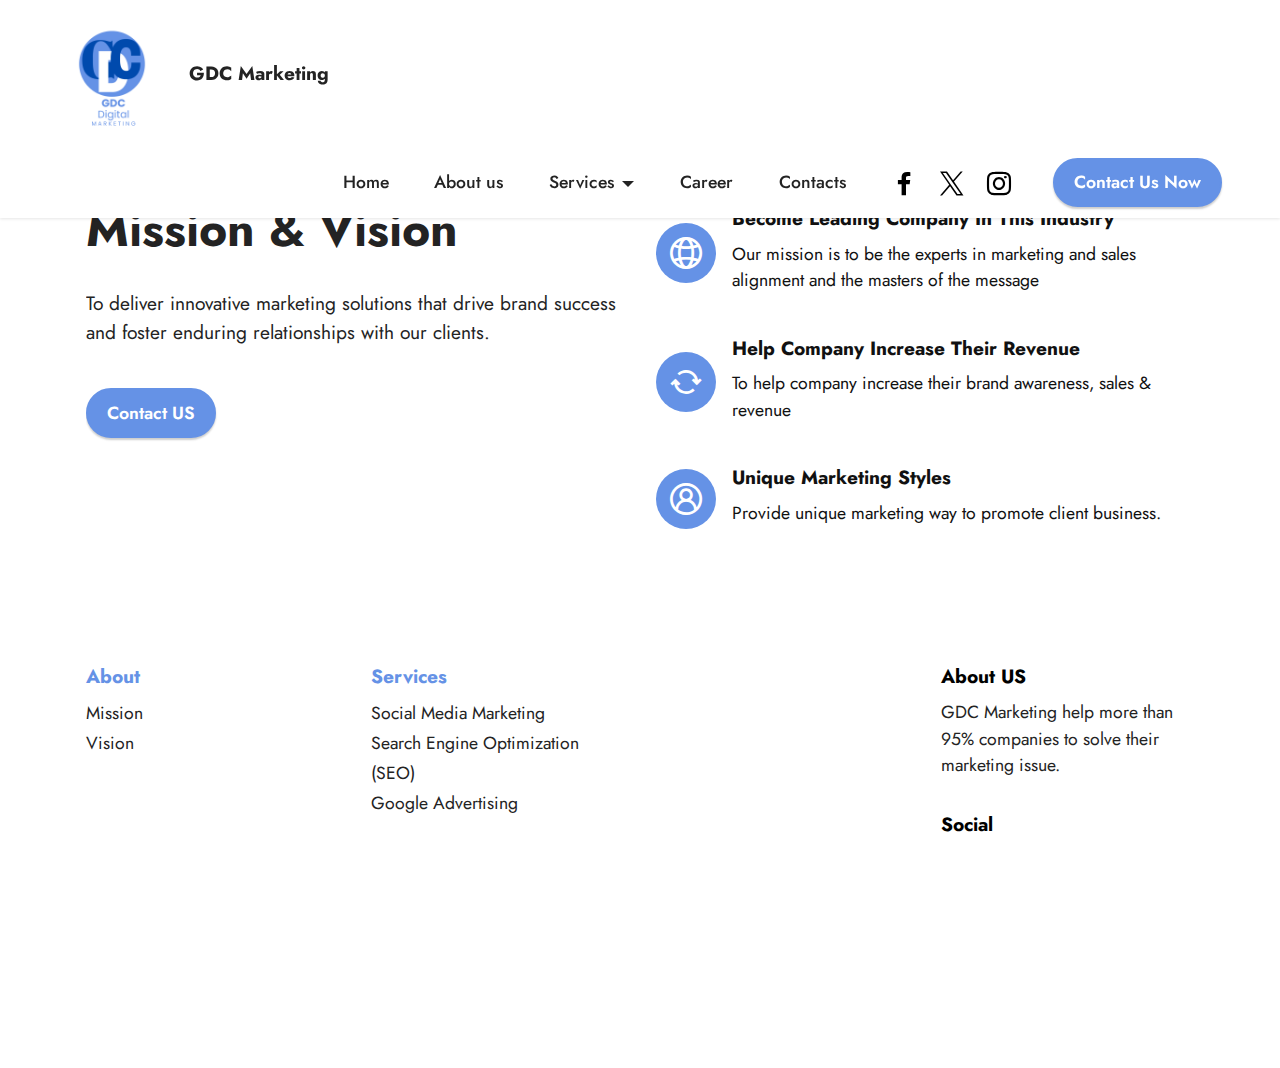
==== commit ec41656d: "create github pages" ====
--- a/aboutus.html
+++ b/aboutus.html
@@ -10,8 +10,9 @@
   <meta property="og:image" content="assets/images/aboutus-meta.png">
   <meta name="twitter:title" content="About US">
   <meta name="viewport" content="width=device-width, initial-scale=1, minimum-scale=1">
-  <link rel="shortcut icon" href="assets/images/logo.png" type="image/x-icon">
-  <meta name="description" content="thrry 7575b trytr">
+  <link rel="shortcut icon" href="assets/images/431180974-3714407365444838-2110119168677071425-n-137x137.png" type="image/x-icon">
+  <meta name="description" content="GDC Marketing is a digital marketing agency in
+Malaysia that has 10+ years experience">
   
   
   <title>About US</title>
@@ -19,14 +20,13 @@
   <link rel="stylesheet" href="assets/bootstrap/css/bootstrap.min.css">
   <link rel="stylesheet" href="assets/bootstrap/css/bootstrap-grid.min.css">
   <link rel="stylesheet" href="assets/bootstrap/css/bootstrap-reboot.min.css">
-  <link rel="stylesheet" href="assets/parallax/jarallax.css">
   <link rel="stylesheet" href="assets/animatecss/animate.css">
   <link rel="stylesheet" href="assets/dropdown/css/style.css">
   <link rel="stylesheet" href="assets/socicon/css/styles.css">
   <link rel="stylesheet" href="assets/theme/css/style.css">
   <link rel="preload" href="https://fonts.googleapis.com/css?family=Jost:100,200,300,400,500,600,700,800,900,100i,200i,300i,400i,500i,600i,700i,800i,900i&display=swap" as="style" onload="this.onload=null;this.rel='stylesheet'">
   <noscript><link rel="stylesheet" href="https://fonts.googleapis.com/css?family=Jost:100,200,300,400,500,600,700,800,900,100i,200i,300i,400i,500i,600i,700i,800i,900i&display=swap"></noscript>
-  <link rel="preload" as="style" href="assets/mobirise/css/mbr-additional.css?v=PaEgTp"><link rel="stylesheet" href="assets/mobirise/css/mbr-additional.css?v=PaEgTp" type="text/css">
+  <link rel="preload" as="style" href="assets/mobirise/css/mbr-additional.css?v=vgpQk5"><link rel="stylesheet" href="assets/mobirise/css/mbr-additional.css?v=vgpQk5" type="text/css">
 
   
   
@@ -34,18 +34,18 @@
 </head>
 <body>
   
-  <section data-bs-version="5.1" class="menu menu1 cid-ufEJ1uCAWD" once="menu" id="menu1-5">
+  <section data-bs-version="5.1" class="menu menu1 cid-ug2cN3aGzZ" once="menu" id="menu1-n">
     
 
     <nav class="navbar navbar-dropdown navbar-fixed-top navbar-expand-lg">
-        <div class="container">
+        <div class="container-fluid">
             <div class="navbar-brand">
                 <span class="navbar-logo">
-                    <a href="https://mobiri.se">
-                        <img src="assets/images/logo.png" alt="Mobirise Website Builder" style="height: 3rem;">
-                    </a>
+                    
+                        <a href="index.html#header2-1" target="_blank"><img src="assets/images/431180974-3714407365444838-2110119168677071425-n-137x137.png" alt="GDC Logo" style="height: 8rem;"></a>
+                    
                 </span>
-                <span class="navbar-caption-wrap"><a class="navbar-caption text-black display-7" href="https://mobiri.se">Mobirise</a></span>
+                <span class="navbar-caption-wrap"><a class="navbar-caption text-black text-primary display-7" href="index.html#header2-1" target="_blank">GDC Marketing</a></span>
             </div>
             <button class="navbar-toggler" type="button" data-toggle="collapse" data-bs-toggle="collapse" data-target="#navbarSupportedContent" data-bs-target="#navbarSupportedContent" aria-controls="navbarNavAltMarkup" aria-expanded="false" aria-label="Toggle navigation">
                 <div class="hamburger">
@@ -56,12 +56,12 @@
                 </div>
             </button>
             <div class="collapse navbar-collapse" id="navbarSupportedContent">
-                <ul class="navbar-nav nav-dropdown" data-app-modern-menu="true"><li class="nav-item"><a class="nav-link link text-black text-primary display-4" href="index.html#features1-2">Home</a></li><li class="nav-item"><a class="nav-link link text-black text-primary display-4" href="aboutus.html">
-                            About us</a></li><li class="nav-item"><a class="nav-link link text-black display-4" href="https://mobiri.se">FAQ</a></li>
-                    <li class="nav-item"><a class="nav-link link text-black display-4" href="https://mobiri.se">
-                            Services</a></li>
-                    <li class="nav-item"><a class="nav-link link text-black text-primary display-4" href="contactus.html">Contacts</a>
-                    </li></ul>
+                <ul class="navbar-nav nav-dropdown" data-app-modern-menu="true"><li class="nav-item"><a class="nav-link link text-black text-primary display-4" href="index.html#features1-2">Home</a></li><li class="nav-item"><a class="nav-link link text-black text-primary display-4" href="services.html#features13-14" target="_blank">
+                            About us</a></li><li class="nav-item dropdown"><a class="nav-link link text-black dropdown-toggle display-4" href="https://mobiri.se" data-toggle="dropdown-submenu" data-bs-toggle="dropdown" data-bs-auto-close="outside" aria-expanded="false">
+                            Services</a><div class="dropdown-menu" aria-labelledby="dropdown-658"><a class="text-black dropdown-item text-primary display-4" href="aboutus.html#features11-13" target="_blank">Social Media Marketing<br></a><a class="text-black dropdown-item text-primary display-4" href="aboutus.html#features11-13" target="_blank">Search Engine Optimization (SEO)&nbsp;<br></a><a class="text-black show dropdown-item text-primary display-4" href="aboutus.html#features11-13" target="_blank">Google Advertising&nbsp;<br></a></div></li>
+                    
+                    <li class="nav-item"><a class="nav-link link text-black text-primary display-4" href="contactus.html">Career</a>
+                    </li><li class="nav-item"><a class="nav-link link text-black text-primary display-4" href="contactus.html">Contacts</a></li></ul>
                 <div class="icons-menu">
                     <a class="iconfont-wrapper" href="https://mobiri.se" target="_blank">
                         <span class="p-2 mbr-iconfont socicon-facebook socicon"></span>
@@ -74,106 +74,72 @@
                     </a>
                     
                 </div>
-                <div class="navbar-buttons mbr-section-btn">
-                    <a class="btn btn-primary display-4" href="https://mobiri.se">
-                        Download Now</a>
-                </div>
+                <div class="navbar-buttons mbr-section-btn"><a class="btn btn-primary display-4" href="contactus.html#contacts3-19">Contact Us Now</a></div>
             </div>
         </div>
     </nav>
 </section>
 
-<section data-bs-version="5.1" class="header2 cid-ufEJ1vopnr mbr-fullscreen mbr-parallax-background" id="header2-6">
-
-    
-
-    
-    <div class="mbr-overlay" style="opacity: 0.8; background-color: rgb(255, 255, 255);"></div>
-
+<section data-bs-version="5.1" class="features13 cid-ug2ljuCifT" id="features13-14">
+
+    
+
+    
+    
     <div class="container">
-        <div class="row">
-            <div class="col-12 col-lg-7">
-                <h1 class="mbr-section-title mbr-fonts-style mb-3 display-1"><strong>Full Screen Intro</strong></h1>
-                
-                <p class="mbr-text mbr-fonts-style display-7">Click any text to edit or style it. Select text to insert a link. Click the blue "Gear" icon at the top right corner to hide/show buttons, text, title, and change the block background. Click the red "+" button at the bottom right corner to add a new block. Use the top left menu to create new pages, sites, and add new themes and extensions.</p>
-                <div class="mbr-section-btn mt-3">
-                    <a class="btn btn-success display-4" href="https://mobiri.se">Free Download!</a>
-                    <a class="btn btn-success-outline display-4" href="https://mobiri.se">Live Demos &gt;</a>
+        <div class="row justify-content-center">
+            <div class="col-12 col-lg-6">
+                <div class="card-wrapper">
+                    <div class="card-box align-left">
+                        <h4 class="card-title mbr-fonts-style mb-4 display-2"><strong>Mission &amp; Vision</strong></h4>
+                        <p class="mbr-text mbr-fonts-style mb-4 display-7">To deliver innovative marketing solutions that drive brand success and foster enduring relationships with our clients.</p>
+                        <div class="mbr-section-btn"><a class="btn btn-primary display-4" href="contactus.html#contacts3-19">Contact US</a></div>
+                    </div>
+                </div>
+            </div>
+            <div class="col-12 col-lg-6">
+                <div class="item features-without-image">
+                    <div class="item-wrapper mbr-flex">
+                        <div class="icon-box">
+                            <span class="mbr-iconfont mobi-mbri-globe-2 mobi-mbri"></span>
+                        </div>
+                        <div class="text-box">
+                            <h4 class="icon-title mbr-black mbr-fonts-style display-7"><strong>Become Leading Company In This Industry</strong></h4>
+                            <h5 class="icon-text mbr-black mbr-fonts-style display-4">Our mission is to be the experts in marketing and sales alignment and the masters of the message</h5>
+                        </div>
+                    </div>
+                </div>
+                <div class="item features-without-image">
+                    <div class="item-wrapper mbr-flex">
+                        <div class="icon-box">
+                            <span class="mbr-iconfont mobi-mbri-update mobi-mbri"></span>
+                        </div>
+                        <div class="text-box">
+                            <h4 class="icon-title mbr-black mbr-fonts-style display-7">
+                                <strong>Help Company Increase Their Revenue</strong></h4>
+                            <h5 class="icon-text mbr-black mbr-fonts-style display-4">To help company increase their brand awareness, sales &amp; revenue&nbsp;</h5>
+                        </div>
+                    </div>
+                </div>
+                <div class="item features-without-image">
+                    <div class="item-wrapper mbr-flex">
+                        <div class="icon-box">
+                            <span class="mbr-iconfont mobi-mbri-user-2 mobi-mbri"></span>
+                        </div>
+                        <div class="text-box">
+                            <h4 class="icon-title mbr-black mbr-fonts-style display-7">
+                                <strong>Unique Marketing Styles</strong>
+                            </h4>
+                            <h5 class="icon-text mbr-black mbr-fonts-style display-4">Provide unique marketing way to promote client business.</h5>
+                        </div>
+                    </div>
                 </div>
             </div>
         </div>
     </div>
 </section>
 
-<section data-bs-version="5.1" class="features25 cid-ufEJ1vWhnf" id="features1-7">
-    
-
-    
-    
-    <div class="container">
-        <div class="row mb-5">
-            <div class="col-12">
-                <h3 class="mbr-section-title mbr-fonts-style align-center mb-2 display-2">
-                    <strong>Features</strong>
-                </h3>
-                
-            </div>
-        </div>
-        <div class="row">
-            <div class="item features-without-image mb-5 col-12 col-md-3">
-                <div class="item-wrapper align-center">
-                    <div class="iconfont-wrapper">
-                        <span class="mbr-iconfont mobi-mbri-code mobi-mbri"></span>
-                    </div>
-                    <h5 class="card-title mbr-fonts-style display-7"><strong>No Coding</strong></h5>
-                    <p class="card-text mbr-fonts-style mb-0 display-7">You don't have to code to create your own site. Select one of
-                        available themes in the Mobirise sitebuilder.</p>
-                </div>
-            </div>
-            <div class="item features-without-image mb-5 col-12 col-md-3">
-                <div class="item-wrapper align-center">
-                    <div class="iconfont-wrapper">
-                        <span class="mbr-iconfont mobi-mbri-responsive-2 mobi-mbri"></span>
-                    </div>
-                    <h5 class="card-title mbr-fonts-style display-7"><strong>Mobile Friendly</strong></h5>
-                    <p class="card-text mbr-fonts-style mb-0 display-7">All sites you create with the Mobirise web builder are
-                        mobile-friendly natively. No special actions required.</p>
-                </div>
-            </div>
-            <div class="item features-without-image mb-5 col-12 col-md-3">
-                <div class="item-wrapper align-center">
-                    <div class="card-box">
-                        <div class="iconfont-wrapper">
-                            <span class="mbr-iconfont mobi-mbri-website-theme-2 mobi-mbri"></span>
-                        </div>
-                        <h5 class="card-title mbr-fonts-style display-7"><strong>Unique Styles</strong></h5>
-                        <p class="card-text mbr-fonts-style mb-0 display-7">Select the theme that suits you. Each theme in the Mobirise
-                            site builder contains a set of unique blocks.</p>
-                    </div>
-                </div>
-            </div>
-        </div>
-    </div>
-</section>
-
-<section data-bs-version="5.1" class="content10 cid-ufEJ1wCKC8" id="content10-8">
-    
-    <div class="container">
-        <div class="row justify-content-center">
-            <div class="col-12 col-md">
-                
-                <h6 class="mbr-section-subtitle mbr-fonts-style mb-4 display-5">
-                    Shape your future web project with the Mobirise app.
-                </h6>
-            </div>
-            <div class="col-md-12 col-lg-6">
-                <p class="mbr-text mbr-fonts-style display-7">Mobirise Website Builder creates responsive, retina and mobile friendly websites in a few clicks. Mobirise is one of the easiest website development tools available today. It also gives you the freedom to develop as many websites as you like given the fact that it is a desktop app.</p>
-            </div>
-        </div>
-    </div>
-</section>
-
-<section data-bs-version="5.1" class="footer1 cid-ufEJ1wVTYN" once="footers" id="footer1-9">
+<section data-bs-version="5.1" class="footer1 cid-ug2cN60fV2" once="footers" id="footer1-s">
 
     
 
@@ -183,45 +149,29 @@
         <div class="row mbr-white">
             <div class="col-12 col-md-6 col-lg-3">
                 <h5 class="mbr-section-subtitle mbr-fonts-style mb-2 display-7">
-                    <strong>Mobirise Help</strong>
-                </h5>
+                    <a href="aboutus.html#features13-14" class="text-primary"><strong>About</strong></a></h5>
                 <ul class="list mbr-fonts-style display-4">
-                    <li class="mbr-text item-wrap">Help Center</li>
-                    <li class="mbr-text item-wrap">Mobirise Forums</li>
-                    <li class="mbr-text item-wrap">Mobirise Kit</li>
-                    <li class="mbr-text item-wrap">Our site</li>
+                    <li class="mbr-text item-wrap">Mission</li><li class="mbr-text item-wrap">Vision</li><li class="mbr-text item-wrap"><br></li>
                 </ul>
             </div>
             <div class="col-12 col-md-6 col-lg-3">
                 <h5 class="mbr-section-subtitle mbr-fonts-style mb-2 display-7">
-                    <strong>Themes</strong>
-                </h5>
+                    <a href="service.html#features1-y" class="text-primary"><strong>Services</strong></a></h5>
                 <ul class="list mbr-fonts-style display-4">
 
-                    <li class="mbr-text item-wrap">Mobirise 5</li>
-                    <li class="mbr-text item-wrap">Mobirise AMP</li>
-                    <li class="mbr-text item-wrap">Mobirise Kit</li>
+                    <li class="mbr-text item-wrap">Social Media Marketing</li><li class="mbr-text item-wrap">Search Engine Optimization (SEO)</li><li class="mbr-text item-wrap">Google Advertising&nbsp;</li>
                 </ul>
             </div>
             <div class="col-12 col-md-6 col-lg-3">
+                <h5 class="mbr-section-subtitle mbr-fonts-style mb-2 display-7"></h5>
+                <ul class="list mbr-fonts-style display-4">
+                    <li class="mbr-text item-wrap"><br></li>
+                </ul>
+            </div>
+            <div class="col-12 col-md-6 col-lg-3">
                 <h5 class="mbr-section-subtitle mbr-fonts-style mb-2 display-7">
-                    <strong>Extensions</strong>
-                </h5>
-                <ul class="list mbr-fonts-style display-4">
-                    <li class="mbr-text item-wrap">Code Editor</li>
-                    <li class="mbr-text item-wrap">Form Builder</li>
-                    <li class="mbr-text item-wrap">Popup Builder</li>
-                    <li class="mbr-text item-wrap">Enterprise</li>
-                </ul>
-            </div>
-            <div class="col-12 col-md-6 col-lg-3">
-                <h5 class="mbr-section-subtitle mbr-fonts-style mb-2 display-7">
-                    <strong>About</strong>
-                </h5>
-                <p class="mbr-text mbr-fonts-style mb-4 display-4">
-                    Mobirise is a free offline app for
-                    Windows and Mac to easily create small/medium websites, landing pages, online resumes and
-                    portfolios.</p>
+                    <strong>About US</strong></h5>
+                <p class="mbr-text mbr-fonts-style mb-4 display-4">GDC Marketing help more than 95% companies to solve their marketing issue.&nbsp;</p>
                 <h5 class="mbr-section-subtitle mbr-fonts-style mb-3 display-7">
                     <strong>Social</strong>
                 </h5>
@@ -251,9 +201,10 @@
             </div>
         </div>
     </div>
-</section><section class="display-7" style="padding: 0;align-items: center;justify-content: center;flex-wrap: wrap;    align-content: center;display: flex;position: relative;height: 4rem;"><a href="https://mobiri.se/3281766" style="flex: 1 1;height: 4rem;position: absolute;width: 100%;z-index: 1;"><img alt="" style="height: 4rem;" src="[data-uri]"></a><p style="margin: 0;text-align: center;" class="display-7">&#8204;</p><a style="z-index:1" href="https://mobirise.com/html-builder.html">HTML Maker</a></section><script src="assets/bootstrap/js/bootstrap.bundle.min.js"></script>  <script src="assets/parallax/jarallax.js"></script>  <script src="assets/smoothscroll/smooth-scroll.js"></script>  <script src="assets/ytplayer/index.js"></script>  <script src="assets/dropdown/js/navbar-dropdown.js"></script>  <script src="assets/theme/js/script.js"></script>  
-  
-  
-  <input name="animation" type="hidden">
+</section><section class="display-7" style="padding: 0;align-items: center;justify-content: center;flex-wrap: wrap;    align-content: center;display: flex;position: relative;height: 4rem;"><a href="https://mobiri.se/3281766" style="flex: 1 1;height: 4rem;position: absolute;width: 100%;z-index: 1;"><img alt="" style="height: 4rem;" src="[data-uri]"></a><p style="margin: 0;text-align: center;" class="display-7">&#8204;</p><a style="z-index:1" href="https://mobirise.com/builder/no-code-website-builder.html">No Code Website Builder</a></section><script src="assets/bootstrap/js/bootstrap.bundle.min.js"></script>  <script src="assets/smoothscroll/smooth-scroll.js"></script>  <script src="assets/ytplayer/index.js"></script>  <script src="assets/dropdown/js/navbar-dropdown.js"></script>  <script src="assets/theme/js/script.js"></script>  
+  
+  
+ <div id="scrollToTop" class="scrollToTop mbr-arrow-up"><a style="text-align: center;"><i class="mbr-arrow-up-icon mbr-arrow-up-icon-cm cm-icon cm-icon-smallarrow-up"></i></a></div>
+    <input name="animation" type="hidden">
   </body>
 </html>--- a/assets/mobirise/css/mbr-additional.css
+++ b/assets/mobirise/css/mbr-additional.css
@@ -1,3 +1,6 @@
+.btn {
+  border-width: 2px;
+}
 body {
   font-family: Jost;
 }
@@ -289,7 +292,7 @@
 .btn-primary-outline,
 .btn-primary-outline:active {
   background-color: transparent !important;
-  border-color: transparent;
+  border-color: #6592e6;
   color: #6592e6;
 }
 .btn-primary-outline:hover,
@@ -298,7 +301,7 @@
 .btn-primary-outline.active {
   color: #2260d2 !important;
   background-color: transparent!important;
-  border-color: transparent!important;
+  border-color: #2260d2 !important;
   box-shadow: none!important;
 }
 .btn-primary-outline.disabled,
@@ -310,7 +313,7 @@
 .btn-secondary-outline,
 .btn-secondary-outline:active {
   background-color: transparent !important;
-  border-color: transparent;
+  border-color: #ff6666;
   color: #ff6666;
 }
 .btn-secondary-outline:hover,
@@ -319,7 +322,7 @@
 .btn-secondary-outline.active {
   color: #ff0f0f !important;
   background-color: transparent!important;
-  border-color: transparent!important;
+  border-color: #ff0f0f !important;
   box-shadow: none!important;
 }
 .btn-secondary-outline.disabled,
@@ -331,7 +334,7 @@
 .btn-info-outline,
 .btn-info-outline:active {
   background-color: transparent !important;
-  border-color: transparent;
+  border-color: #47b5ed;
   color: #47b5ed;
 }
 .btn-info-outline:hover,
@@ -340,7 +343,7 @@
 .btn-info-outline.active {
   color: #148cca !important;
   background-color: transparent!important;
-  border-color: transparent!important;
+  border-color: #148cca !important;
   box-shadow: none!important;
 }
 .btn-info-outline.disabled,
@@ -352,7 +355,7 @@
 .btn-success-outline,
 .btn-success-outline:active {
   background-color: transparent !important;
-  border-color: transparent;
+  border-color: #40b0bf;
   color: #40b0bf;
 }
 .btn-success-outline:hover,
@@ -361,7 +364,7 @@
 .btn-success-outline.active {
   color: #2a747e !important;
   background-color: transparent!important;
-  border-color: transparent!important;
+  border-color: #2a747e !important;
   box-shadow: none!important;
 }
 .btn-success-outline.disabled,
@@ -373,7 +376,7 @@
 .btn-warning-outline,
 .btn-warning-outline:active {
   background-color: transparent !important;
-  border-color: transparent;
+  border-color: #ffe161;
   color: #ffe161;
 }
 .btn-warning-outline:hover,
@@ -382,7 +385,7 @@
 .btn-warning-outline.active {
   color: #ffd10a !important;
   background-color: transparent!important;
-  border-color: transparent!important;
+  border-color: #ffd10a !important;
   box-shadow: none!important;
 }
 .btn-warning-outline.disabled,
@@ -394,7 +397,7 @@
 .btn-danger-outline,
 .btn-danger-outline:active {
   background-color: transparent !important;
-  border-color: transparent;
+  border-color: #ff9966;
   color: #ff9966;
 }
 .btn-danger-outline:hover,
@@ -403,7 +406,7 @@
 .btn-danger-outline.active {
   color: #ff5f0f !important;
   background-color: transparent!important;
-  border-color: transparent!important;
+  border-color: #ff5f0f !important;
   box-shadow: none!important;
 }
 .btn-danger-outline.disabled,
@@ -415,7 +418,7 @@
 .btn-black-outline,
 .btn-black-outline:active {
   background-color: transparent !important;
-  border-color: transparent;
+  border-color: #232323;
   color: #232323;
 }
 .btn-black-outline:hover,
@@ -424,7 +427,7 @@
 .btn-black-outline.active {
   color: #000000 !important;
   background-color: transparent!important;
-  border-color: transparent!important;
+  border-color: #000000 !important;
   box-shadow: none!important;
 }
 .btn-black-outline.disabled,
@@ -436,7 +439,7 @@
 .btn-white-outline,
 .btn-white-outline:active {
   background-color: transparent !important;
-  border-color: transparent;
+  border-color: #fafafa;
   color: #fafafa;
 }
 .btn-white-outline:hover,
@@ -445,7 +448,7 @@
 .btn-white-outline.active {
   color: #cfcfcf !important;
   background-color: transparent!important;
-  border-color: transparent!important;
+  border-color: #cfcfcf !important;
   box-shadow: none!important;
 }
 .btn-white-outline.disabled,
@@ -549,6 +552,12 @@
 .alert-danger {
   background-color: #ff9966;
 }
+.mbr-section-btn a.btn:not(.btn-form) {
+  border-radius: 100px;
+}
+.mbr-gallery-filter li a {
+  border-radius: 100px !important;
+}
 .mbr-gallery-filter li.active .btn {
   background-color: #6592e6;
   border-color: #6592e6;
@@ -557,6 +566,9 @@
 .mbr-gallery-filter li.active .btn:focus {
   box-shadow: none;
 }
+.nav-tabs .nav-link {
+  border-radius: 100px !important;
+}
 a,
 a:hover {
   color: #6592e6;
@@ -582,8 +594,8 @@
   color: #ffffff;
 }
 /* Scroll to top button*/
-.scrollToTop_wraper {
-  display: none;
+#scrollToTop a {
+  border-radius: 100px;
 }
 .form-control {
   font-family: 'Jost', sans-serif;
@@ -612,6 +624,19 @@
   border-color: #6592e6;
 }
 /* Forms */
+.mbr-form .input-group-btn a.btn {
+  border-radius: 100px !important;
+}
+.mbr-form .input-group-btn a.btn:hover {
+  box-shadow: 0 10px 40px 0 rgba(0, 0, 0, 0.2);
+}
+.mbr-form .input-group-btn button[type="submit"] {
+  border-radius: 100px !important;
+  padding: 1rem 3rem;
+}
+.mbr-form .input-group-btn button[type="submit"]:hover {
+  box-shadow: 0 10px 40px 0 rgba(0, 0, 0, 0.2);
+}
 .jq-selectbox li:hover,
 .jq-selectbox li.selected {
   background-color: #6592e6;
@@ -821,7 +846,7 @@
 }
 @media (min-width: 992px) {
   .cid-ufEGZTahri .navbar.collapsed.opened:not(.navbar-short) .navbar-collapse {
-    max-height: calc(98.5vh - 3rem);
+    max-height: calc(98.5vh - 8rem);
   }
 }
 .cid-ufEGZTahri .navbar.collapsed .dropdown-menu .dropdown-submenu {
@@ -1048,7 +1073,7 @@
   }
 }
 .cid-ufEH1J247F {
-  background-image: url("../../../assets/images/background7.jpg");
+  background-image: url("../../../assets/images/mbr-1920x1272.jpg");
 }
 .cid-ufEH1J247F .mbr-fallback-image.disabled {
   display: none;
@@ -1062,9 +1087,16 @@
   position: absolute;
   top: 0;
 }
+.cid-ufEH1J247F .mbr-section-title {
+  text-align: left;
+}
+.cid-ufEH1J247F .mbr-text,
+.cid-ufEH1J247F .mbr-section-btn {
+  text-align: left;
+}
 .cid-ufEH3GFwLy {
-  padding-top: 5rem;
-  padding-bottom: 5rem;
+  padding-top: 4rem;
+  padding-bottom: 0rem;
   background-color: #ffffff;
 }
 .cid-ufEH3GFwLy .mbr-fallback-image.disabled {
@@ -1093,14 +1125,146 @@
 .cid-ufEH3GFwLy .row {
   justify-content: center;
 }
-.cid-ufEH53kV5A {
+.cid-ug20UPSTp8 {
+  padding-top: 6rem;
+  padding-bottom: 6rem;
+  background-color: #ffffff;
+}
+.cid-ug20UPSTp8 img,
+.cid-ug20UPSTp8 .item-img {
+  width: 100%;
+  height: 100%;
+  height: 300px;
+  object-fit: cover;
+}
+.cid-ug20UPSTp8 .item:focus,
+.cid-ug20UPSTp8 span:focus {
+  outline: none;
+}
+.cid-ug20UPSTp8 .item {
+  cursor: pointer;
+  margin-bottom: 2rem;
+}
+.cid-ug20UPSTp8 .item-wrapper {
+  position: relative;
+  border-radius: 4px;
+  background: #ffffff;
+  height: 100%;
+  display: flex;
+  flex-flow: column nowrap;
+}
+@media (min-width: 992px) {
+  .cid-ug20UPSTp8 .item-wrapper .item-content {
+    padding: 2rem;
+  }
+}
+@media (max-width: 991px) {
+  .cid-ug20UPSTp8 .item-wrapper .item-content {
+    padding: 1rem;
+  }
+}
+.cid-ug20UPSTp8 .item-wrapper {
+  background: transparent;
+}
+.cid-ug20UPSTp8 .mbr-section-btn {
+  margin-top: auto !important;
+}
+.cid-ug20UPSTp8 .mbr-section-title {
+  color: #232323;
+}
+.cid-ug20UPSTp8 .mbr-text,
+.cid-ug20UPSTp8 .mbr-section-btn {
+  text-align: left;
+}
+.cid-ug20UPSTp8 .item-title {
+  text-align: left;
+}
+.cid-ug20UPSTp8 .item-subtitle {
+  text-align: center;
+}
+.cid-ug24Te9cMY {
   padding-top: 5rem;
   padding-bottom: 5rem;
-  background-color: #ffffff;
+  background: #ffffff;
+}
+.cid-ug24Te9cMY .mbr-fallback-image.disabled {
+  display: none;
+}
+.cid-ug24Te9cMY .mbr-fallback-image {
+  display: block;
+  background-size: cover;
+  background-position: center center;
+  width: 100%;
+  height: 100%;
+  position: absolute;
+  top: 0;
+}
+@media (max-width: 767px) {
+  .cid-ug24Te9cMY .row {
+    flex-direction: column-reverse;
+  }
+  .cid-ug24Te9cMY .row .map-wrapper {
+    margin-bottom: 2rem;
+  }
+}
+.cid-ug24Te9cMY .google-map {
+  height: 100%;
+  position: relative;
+}
+.cid-ug24Te9cMY .google-map iframe {
+  height: 100%;
+  width: 100%;
+}
+.cid-ug24Te9cMY .google-map [data-state-details] {
+  color: #6b6763;
+  height: 1.5em;
+  margin-top: -0.75em;
+  padding-left: 1.25rem;
+  padding-right: 1.25rem;
+  position: absolute;
+  text-align: center;
+  top: 50%;
+  width: 100%;
+}
+.cid-ug24Te9cMY .google-map[data-state] {
+  background: #e9e5dc;
+}
+.cid-ug24Te9cMY .google-map[data-state="loading"] [data-state-details] {
+  display: none;
+}
+.cid-ug24Te9cMY .image-wrapper {
+  display: flex;
+  align-items: center;
+}
+.cid-ug24Te9cMY .card-wrapper {
+  display: flex;
+  border-radius: 4px;
+  background: #fafafa;
+}
+.cid-ug24Te9cMY .card-wrapper:not(:nth-last-child(1)) {
+  margin-bottom: 2rem;
+}
+@media (max-width: 991px) {
+  .cid-ug24Te9cMY .card-wrapper {
+    padding: 1rem 2rem;
+  }
+}
+@media (min-width: 992px) {
+  .cid-ug24Te9cMY .card-wrapper {
+    padding: 2rem 4rem;
+  }
+}
+.cid-ug24Te9cMY .mbr-iconfont {
+  font-size: 2rem;
+  padding-right: 1.5rem;
+  color: #6592e6;
+}
+.cid-ug24Te9cMY P {
+  text-align: center;
 }
 .cid-ufEH7rmpbX {
-  padding-top: 5rem;
-  padding-bottom: 5rem;
+  padding-top: 3rem;
+  padding-bottom: 2rem;
   background-color: #ffffff;
 }
 .cid-ufEH7rmpbX .mbr-fallback-image.disabled {
@@ -1156,20 +1320,24 @@
 }
 .cid-ufEH7rmpbX .mbr-text {
   color: #232323;
+  text-align: left;
 }
 .cid-ufEH7rmpbX .mbr-iconfont {
   color: black;
 }
-.cid-ufEJ1uCAWD {
+.cid-ufEH7rmpbX H5 {
+  color: #000000;
+}
+.cid-ug2oxQqQpY {
   z-index: 1000;
   width: 100%;
   position: relative;
   min-height: 60px;
 }
-.cid-ufEJ1uCAWD nav.navbar {
+.cid-ug2oxQqQpY nav.navbar {
   position: fixed;
 }
-.cid-ufEJ1uCAWD .dropdown-item:before {
+.cid-ug2oxQqQpY .dropdown-item:before {
   font-family: Moririse2 !important;
   content: "\e966";
   display: inline-block;
@@ -1186,129 +1354,129 @@
   transform: scale(0, 1);
   transition: all 0.25s ease-in-out;
 }
-.cid-ufEJ1uCAWD .dropdown-menu {
+.cid-ug2oxQqQpY .dropdown-menu {
   padding: 0;
   border-radius: 4px;
   box-shadow: 0 1px 3px 0 rgba(0, 0, 0, 0.1);
 }
-.cid-ufEJ1uCAWD .dropdown-item {
+.cid-ug2oxQqQpY .dropdown-item {
   border-bottom: 1px solid #e6e6e6;
 }
-.cid-ufEJ1uCAWD .dropdown-item:hover,
-.cid-ufEJ1uCAWD .dropdown-item:focus {
+.cid-ug2oxQqQpY .dropdown-item:hover,
+.cid-ug2oxQqQpY .dropdown-item:focus {
   background: #6592e6 !important;
   color: white !important;
 }
-.cid-ufEJ1uCAWD .dropdown-item:hover span {
+.cid-ug2oxQqQpY .dropdown-item:hover span {
   color: white;
 }
-.cid-ufEJ1uCAWD .dropdown-item:first-child {
+.cid-ug2oxQqQpY .dropdown-item:first-child {
   border-top-left-radius: 4px;
   border-top-right-radius: 4px;
 }
-.cid-ufEJ1uCAWD .dropdown-item:last-child {
+.cid-ug2oxQqQpY .dropdown-item:last-child {
   border-bottom: none;
   border-bottom-left-radius: 4px;
   border-bottom-right-radius: 4px;
 }
-.cid-ufEJ1uCAWD .nav-dropdown .link {
+.cid-ug2oxQqQpY .nav-dropdown .link {
   padding: 0 0.3em !important;
   margin: 0.667em 1em !important;
 }
-.cid-ufEJ1uCAWD .nav-dropdown .link.dropdown-toggle::after {
+.cid-ug2oxQqQpY .nav-dropdown .link.dropdown-toggle::after {
   margin-left: 0.5rem;
   margin-top: 0.2rem;
 }
-.cid-ufEJ1uCAWD .nav-link {
+.cid-ug2oxQqQpY .nav-link {
   position: relative;
 }
-.cid-ufEJ1uCAWD .container {
+.cid-ug2oxQqQpY .container {
   display: flex;
   margin: auto;
 }
 @media (min-width: 992px) {
-  .cid-ufEJ1uCAWD .container {
+  .cid-ug2oxQqQpY .container {
     flex-wrap: nowrap;
   }
 }
-.cid-ufEJ1uCAWD .iconfont-wrapper {
+.cid-ug2oxQqQpY .iconfont-wrapper {
   color: #000000 !important;
   font-size: 1.5rem;
   padding-right: 0.5rem;
 }
-.cid-ufEJ1uCAWD .dropdown-menu,
-.cid-ufEJ1uCAWD .navbar.opened {
+.cid-ug2oxQqQpY .dropdown-menu,
+.cid-ug2oxQqQpY .navbar.opened {
   background: #ffffff !important;
 }
-.cid-ufEJ1uCAWD .nav-item:focus,
-.cid-ufEJ1uCAWD .nav-link:focus {
+.cid-ug2oxQqQpY .nav-item:focus,
+.cid-ug2oxQqQpY .nav-link:focus {
   outline: none;
 }
-.cid-ufEJ1uCAWD .dropdown .dropdown-menu .dropdown-item {
+.cid-ug2oxQqQpY .dropdown .dropdown-menu .dropdown-item {
   width: auto;
   transition: all 0.25s ease-in-out;
 }
-.cid-ufEJ1uCAWD .dropdown .dropdown-menu .dropdown-item::after {
+.cid-ug2oxQqQpY .dropdown .dropdown-menu .dropdown-item::after {
   right: 0.5rem;
 }
-.cid-ufEJ1uCAWD .dropdown .dropdown-menu .dropdown-item .mbr-iconfont {
+.cid-ug2oxQqQpY .dropdown .dropdown-menu .dropdown-item .mbr-iconfont {
   margin-right: 0.5rem;
   vertical-align: sub;
 }
-.cid-ufEJ1uCAWD .dropdown .dropdown-menu .dropdown-item .mbr-iconfont:before {
+.cid-ug2oxQqQpY .dropdown .dropdown-menu .dropdown-item .mbr-iconfont:before {
   display: inline-block;
   transform: scale(1, 1);
   transition: all 0.25s ease-in-out;
 }
-.cid-ufEJ1uCAWD .collapsed .dropdown-menu .dropdown-item:before {
+.cid-ug2oxQqQpY .collapsed .dropdown-menu .dropdown-item:before {
   display: none;
 }
-.cid-ufEJ1uCAWD .collapsed .dropdown .dropdown-menu .dropdown-item {
+.cid-ug2oxQqQpY .collapsed .dropdown .dropdown-menu .dropdown-item {
   padding: 0.235em 1.5em 0.235em 1.5em !important;
   transition: none;
   margin: 0 !important;
 }
-.cid-ufEJ1uCAWD .navbar {
+.cid-ug2oxQqQpY .navbar {
   min-height: 70px;
   transition: all 0.3s;
   border-bottom: 1px solid transparent;
   box-shadow: 0 1px 3px 0 rgba(0, 0, 0, 0.1);
   background: #ffffff;
 }
-.cid-ufEJ1uCAWD .navbar.opened {
+.cid-ug2oxQqQpY .navbar.opened {
   transition: all 0.3s;
 }
-.cid-ufEJ1uCAWD .navbar .dropdown-item {
+.cid-ug2oxQqQpY .navbar .dropdown-item {
   padding: 0.5rem 1.8rem;
 }
-.cid-ufEJ1uCAWD .navbar .navbar-logo img {
+.cid-ug2oxQqQpY .navbar .navbar-logo img {
   width: auto;
 }
-.cid-ufEJ1uCAWD .navbar .navbar-collapse {
+.cid-ug2oxQqQpY .navbar .navbar-collapse {
   justify-content: flex-end;
   z-index: 1;
 }
-.cid-ufEJ1uCAWD .navbar.collapsed {
+.cid-ug2oxQqQpY .navbar.collapsed {
   justify-content: center;
 }
-.cid-ufEJ1uCAWD .navbar.collapsed .nav-item .nav-link::before {
+.cid-ug2oxQqQpY .navbar.collapsed .nav-item .nav-link::before {
   display: none;
 }
-.cid-ufEJ1uCAWD .navbar.collapsed.opened .dropdown-menu {
+.cid-ug2oxQqQpY .navbar.collapsed.opened .dropdown-menu {
   top: 0;
 }
 @media (min-width: 992px) {
-  .cid-ufEJ1uCAWD .navbar.collapsed.opened:not(.navbar-short) .navbar-collapse {
-    max-height: calc(98.5vh - 3rem);
-  }
-}
-.cid-ufEJ1uCAWD .navbar.collapsed .dropdown-menu .dropdown-submenu {
+  .cid-ug2oxQqQpY .navbar.collapsed.opened:not(.navbar-short) .navbar-collapse {
+    max-height: calc(98.5vh - 8rem);
+  }
+}
+.cid-ug2oxQqQpY .navbar.collapsed .dropdown-menu .dropdown-submenu {
   left: 0 !important;
 }
-.cid-ufEJ1uCAWD .navbar.collapsed .dropdown-menu .dropdown-item:after {
+.cid-ug2oxQqQpY .navbar.collapsed .dropdown-menu .dropdown-item:after {
   right: auto;
 }
-.cid-ufEJ1uCAWD .navbar.collapsed .dropdown-menu .dropdown-toggle[data-toggle="dropdown-submenu"]:after {
+.cid-ug2oxQqQpY .navbar.collapsed .dropdown-menu .dropdown-toggle[data-toggle="dropdown-submenu"]:after {
   margin-left: 0.5rem;
   margin-top: 0.2rem;
   border-top: 0.35em solid;
@@ -1317,33 +1485,33 @@
   border-bottom: 0;
   top: 41%;
 }
-.cid-ufEJ1uCAWD .navbar.collapsed ul.navbar-nav li {
+.cid-ug2oxQqQpY .navbar.collapsed ul.navbar-nav li {
   margin: auto;
 }
-.cid-ufEJ1uCAWD .navbar.collapsed .dropdown-menu .dropdown-item {
+.cid-ug2oxQqQpY .navbar.collapsed .dropdown-menu .dropdown-item {
   padding: 0.25rem 1.5rem;
   text-align: center;
 }
-.cid-ufEJ1uCAWD .navbar.collapsed .icons-menu {
+.cid-ug2oxQqQpY .navbar.collapsed .icons-menu {
   padding-left: 0;
   padding-right: 0;
   padding-top: 0.5rem;
   padding-bottom: 0.5rem;
 }
 @media (max-width: 991px) {
-  .cid-ufEJ1uCAWD .navbar .nav-item .nav-link::before {
+  .cid-ug2oxQqQpY .navbar .nav-item .nav-link::before {
     display: none;
   }
-  .cid-ufEJ1uCAWD .navbar.opened .dropdown-menu {
+  .cid-ug2oxQqQpY .navbar.opened .dropdown-menu {
     top: 0;
   }
-  .cid-ufEJ1uCAWD .navbar .dropdown-menu .dropdown-submenu {
+  .cid-ug2oxQqQpY .navbar .dropdown-menu .dropdown-submenu {
     left: 0 !important;
   }
-  .cid-ufEJ1uCAWD .navbar .dropdown-menu .dropdown-item:after {
+  .cid-ug2oxQqQpY .navbar .dropdown-menu .dropdown-item:after {
     right: auto;
   }
-  .cid-ufEJ1uCAWD .navbar .dropdown-menu .dropdown-toggle[data-toggle="dropdown-submenu"]:after {
+  .cid-ug2oxQqQpY .navbar .dropdown-menu .dropdown-toggle[data-toggle="dropdown-submenu"]:after {
     margin-left: 0.5rem;
     margin-top: 0.2rem;
     border-top: 0.35em solid;
@@ -1352,47 +1520,47 @@
     border-bottom: 0;
     top: 40%;
   }
-  .cid-ufEJ1uCAWD .navbar .navbar-logo img {
+  .cid-ug2oxQqQpY .navbar .navbar-logo img {
     height: 3rem !important;
   }
-  .cid-ufEJ1uCAWD .navbar ul.navbar-nav li {
+  .cid-ug2oxQqQpY .navbar ul.navbar-nav li {
     margin: auto;
   }
-  .cid-ufEJ1uCAWD .navbar .dropdown-menu .dropdown-item {
+  .cid-ug2oxQqQpY .navbar .dropdown-menu .dropdown-item {
     padding: 0.25rem 1.5rem !important;
     text-align: center;
   }
-  .cid-ufEJ1uCAWD .navbar .navbar-brand {
+  .cid-ug2oxQqQpY .navbar .navbar-brand {
     flex-shrink: initial;
     flex-basis: auto;
     word-break: break-word;
     padding-right: 2rem;
   }
-  .cid-ufEJ1uCAWD .navbar .navbar-toggler {
+  .cid-ug2oxQqQpY .navbar .navbar-toggler {
     flex-basis: auto;
   }
-  .cid-ufEJ1uCAWD .navbar .icons-menu {
+  .cid-ug2oxQqQpY .navbar .icons-menu {
     padding-left: 0;
     padding-top: 0.5rem;
     padding-bottom: 0.5rem;
   }
 }
 @media (max-width: 991px) and (max-width: 767px) {
-  .cid-ufEJ1uCAWD .navbar .navbar-brand {
+  .cid-ug2oxQqQpY .navbar .navbar-brand {
     width: calc(100% - 31px);
   }
 }
-.cid-ufEJ1uCAWD .navbar.navbar-short {
+.cid-ug2oxQqQpY .navbar.navbar-short {
   min-height: 60px;
 }
-.cid-ufEJ1uCAWD .navbar.navbar-short .navbar-logo img {
+.cid-ug2oxQqQpY .navbar.navbar-short .navbar-logo img {
   height: 2.5rem !important;
 }
-.cid-ufEJ1uCAWD .navbar.navbar-short .navbar-brand {
+.cid-ug2oxQqQpY .navbar.navbar-short .navbar-brand {
   min-height: 60px;
   padding: 0;
 }
-.cid-ufEJ1uCAWD .navbar-brand {
+.cid-ug2oxQqQpY .navbar-brand {
   min-height: 70px;
   flex-shrink: 0;
   align-items: center;
@@ -1402,44 +1570,44 @@
   word-break: break-word;
   z-index: 1;
 }
-.cid-ufEJ1uCAWD .navbar-brand .navbar-caption {
+.cid-ug2oxQqQpY .navbar-brand .navbar-caption {
   line-height: inherit !important;
 }
-.cid-ufEJ1uCAWD .navbar-brand .navbar-logo a {
+.cid-ug2oxQqQpY .navbar-brand .navbar-logo a {
   outline: none;
 }
-.cid-ufEJ1uCAWD .dropdown-item.active,
-.cid-ufEJ1uCAWD .dropdown-item:active {
+.cid-ug2oxQqQpY .dropdown-item.active,
+.cid-ug2oxQqQpY .dropdown-item:active {
   background-color: transparent;
 }
-.cid-ufEJ1uCAWD .navbar-expand-lg .navbar-nav .nav-link {
+.cid-ug2oxQqQpY .navbar-expand-lg .navbar-nav .nav-link {
   padding: 0;
 }
-.cid-ufEJ1uCAWD .nav-dropdown .link.dropdown-toggle {
+.cid-ug2oxQqQpY .nav-dropdown .link.dropdown-toggle {
   margin-right: 1.667em;
 }
-.cid-ufEJ1uCAWD .nav-dropdown .link.dropdown-toggle[aria-expanded="true"] {
+.cid-ug2oxQqQpY .nav-dropdown .link.dropdown-toggle[aria-expanded="true"] {
   margin-right: 0;
   padding: 0.667em 1.667em;
 }
-.cid-ufEJ1uCAWD .navbar.navbar-expand-lg .dropdown .dropdown-menu {
+.cid-ug2oxQqQpY .navbar.navbar-expand-lg .dropdown .dropdown-menu {
   background: #ffffff;
 }
-.cid-ufEJ1uCAWD .navbar.navbar-expand-lg .dropdown .dropdown-menu .dropdown-submenu {
+.cid-ug2oxQqQpY .navbar.navbar-expand-lg .dropdown .dropdown-menu .dropdown-submenu {
   margin: 0;
   left: 100%;
 }
-.cid-ufEJ1uCAWD .navbar .dropdown.open > .dropdown-menu {
+.cid-ug2oxQqQpY .navbar .dropdown.open > .dropdown-menu {
   display: block;
 }
-.cid-ufEJ1uCAWD ul.navbar-nav {
+.cid-ug2oxQqQpY ul.navbar-nav {
   flex-wrap: wrap;
 }
-.cid-ufEJ1uCAWD .navbar-buttons {
+.cid-ug2oxQqQpY .navbar-buttons {
   text-align: center;
   min-width: 170px;
 }
-.cid-ufEJ1uCAWD button.navbar-toggler {
+.cid-ug2oxQqQpY button.navbar-toggler {
   outline: none;
   width: 31px;
   height: 20px;
@@ -1448,7 +1616,7 @@
   position: relative;
   align-self: center;
 }
-.cid-ufEJ1uCAWD button.navbar-toggler .hamburger span {
+.cid-ug2oxQqQpY button.navbar-toggler .hamburger span {
   position: absolute;
   right: 0;
   width: 30px;
@@ -1456,54 +1624,54 @@
   border-right: 5px;
   background-color: #000000;
 }
-.cid-ufEJ1uCAWD button.navbar-toggler .hamburger span:nth-child(1) {
+.cid-ug2oxQqQpY button.navbar-toggler .hamburger span:nth-child(1) {
   top: 0;
   transition: all 0.2s;
 }
-.cid-ufEJ1uCAWD button.navbar-toggler .hamburger span:nth-child(2) {
+.cid-ug2oxQqQpY button.navbar-toggler .hamburger span:nth-child(2) {
   top: 8px;
   transition: all 0.15s;
 }
-.cid-ufEJ1uCAWD button.navbar-toggler .hamburger span:nth-child(3) {
+.cid-ug2oxQqQpY button.navbar-toggler .hamburger span:nth-child(3) {
   top: 8px;
   transition: all 0.15s;
 }
-.cid-ufEJ1uCAWD button.navbar-toggler .hamburger span:nth-child(4) {
+.cid-ug2oxQqQpY button.navbar-toggler .hamburger span:nth-child(4) {
   top: 16px;
   transition: all 0.2s;
 }
-.cid-ufEJ1uCAWD nav.opened .hamburger span:nth-child(1) {
+.cid-ug2oxQqQpY nav.opened .hamburger span:nth-child(1) {
   top: 8px;
   width: 0;
   opacity: 0;
   right: 50%;
   transition: all 0.2s;
 }
-.cid-ufEJ1uCAWD nav.opened .hamburger span:nth-child(2) {
+.cid-ug2oxQqQpY nav.opened .hamburger span:nth-child(2) {
   transform: rotate(45deg);
   transition: all 0.25s;
 }
-.cid-ufEJ1uCAWD nav.opened .hamburger span:nth-child(3) {
+.cid-ug2oxQqQpY nav.opened .hamburger span:nth-child(3) {
   transform: rotate(-45deg);
   transition: all 0.25s;
 }
-.cid-ufEJ1uCAWD nav.opened .hamburger span:nth-child(4) {
+.cid-ug2oxQqQpY nav.opened .hamburger span:nth-child(4) {
   top: 8px;
   width: 0;
   opacity: 0;
   right: 50%;
   transition: all 0.2s;
 }
-.cid-ufEJ1uCAWD .navbar-dropdown {
+.cid-ug2oxQqQpY .navbar-dropdown {
   padding: 0 1rem;
   position: fixed;
 }
-.cid-ufEJ1uCAWD a.nav-link {
+.cid-ug2oxQqQpY a.nav-link {
   display: flex;
   align-items: center;
   justify-content: center;
 }
-.cid-ufEJ1uCAWD .icons-menu {
+.cid-ug2oxQqQpY .icons-menu {
   flex-wrap: nowrap;
   display: flex;
   justify-content: center;
@@ -1513,25 +1681,25 @@
   text-align: center;
 }
 @media screen and (-ms-high-contrast: active), (-ms-high-contrast: none) {
-  .cid-ufEJ1uCAWD .navbar {
+  .cid-ug2oxQqQpY .navbar {
     height: 70px;
   }
-  .cid-ufEJ1uCAWD .navbar.opened {
+  .cid-ug2oxQqQpY .navbar.opened {
     height: auto;
   }
-  .cid-ufEJ1uCAWD .nav-item .nav-link:hover::before {
+  .cid-ug2oxQqQpY .nav-item .nav-link:hover::before {
     width: 175%;
     max-width: calc(100% + 2rem);
     left: -1rem;
   }
 }
-.cid-ufEJ1vopnr {
-  background-image: url("../../../assets/images/background7.jpg");
-}
-.cid-ufEJ1vopnr .mbr-fallback-image.disabled {
+.cid-ug2oUGuJhh {
+  background-image: url("../../../assets/images/background2.jpg");
+}
+.cid-ug2oUGuJhh .mbr-fallback-image.disabled {
   display: none;
 }
-.cid-ufEJ1vopnr .mbr-fallback-image {
+.cid-ug2oUGuJhh .mbr-fallback-image {
   display: block;
   background-size: cover;
   background-position: center center;
@@ -1540,15 +1708,25 @@
   position: absolute;
   top: 0;
 }
-.cid-ufEJ1vWhnf {
+.cid-ug2oUGuJhh .mbr-text,
+.cid-ug2oUGuJhh .mbr-section-btn {
+  color: #232323;
+}
+.cid-ug2oUGuJhh .btn {
+  width: 100%;
+}
+.cid-ug2oUGuJhh .mbr-section-btn {
+  margin-bottom: 1.2rem;
+}
+.cid-ug2oxTyG89 {
   padding-top: 5rem;
   padding-bottom: 5rem;
-  background-color: #ffffff;
-}
-.cid-ufEJ1vWhnf .mbr-fallback-image.disabled {
+  background: #ffffff;
+}
+.cid-ug2oxTyG89 .mbr-fallback-image.disabled {
   display: none;
 }
-.cid-ufEJ1vWhnf .mbr-fallback-image {
+.cid-ug2oxTyG89 .mbr-fallback-image {
   display: block;
   background-size: cover;
   background-position: center center;
@@ -1557,34 +1735,99 @@
   position: absolute;
   top: 0;
 }
-@media (min-width: 1500px) {
-  .cid-ufEJ1vWhnf .container {
-    max-width: 1400px;
-  }
-}
-.cid-ufEJ1vWhnf .mbr-iconfont {
-  display: block;
-  font-size: 5rem;
+@media (max-width: 767px) {
+  .cid-ug2oxTyG89 .row {
+    flex-direction: column-reverse;
+  }
+  .cid-ug2oxTyG89 .row .map-wrapper {
+    margin-bottom: 2rem;
+  }
+}
+.cid-ug2oxTyG89 .google-map {
+  height: 100%;
+  position: relative;
+}
+.cid-ug2oxTyG89 .google-map iframe {
+  height: 100%;
+  width: 100%;
+}
+.cid-ug2oxTyG89 .google-map [data-state-details] {
+  color: #6b6763;
+  height: 1.5em;
+  margin-top: -0.75em;
+  padding-left: 1.25rem;
+  padding-right: 1.25rem;
+  position: absolute;
+  text-align: center;
+  top: 50%;
+  width: 100%;
+}
+.cid-ug2oxTyG89 .google-map[data-state] {
+  background: #e9e5dc;
+}
+.cid-ug2oxTyG89 .google-map[data-state="loading"] [data-state-details] {
+  display: none;
+}
+.cid-ug2oxTyG89 .image-wrapper {
+  display: flex;
+  align-items: center;
+}
+.cid-ug2oxTyG89 .card-wrapper {
+  display: flex;
+  border-radius: 4px;
+  background: #fafafa;
+}
+.cid-ug2oxTyG89 .card-wrapper:not(:nth-last-child(1)) {
+  margin-bottom: 2rem;
+}
+@media (max-width: 991px) {
+  .cid-ug2oxTyG89 .card-wrapper {
+    padding: 1rem 2rem;
+  }
+}
+@media (min-width: 992px) {
+  .cid-ug2oxTyG89 .card-wrapper {
+    padding: 2rem 4rem;
+  }
+}
+.cid-ug2oxTyG89 .mbr-iconfont {
+  font-size: 2rem;
+  padding-right: 1.5rem;
   color: #6592e6;
-  margin-bottom: 2rem;
-}
-.cid-ufEJ1vWhnf .row {
-  justify-content: center;
-}
-.cid-ufEJ1wCKC8 {
-  padding-top: 5rem;
-  padding-bottom: 5rem;
+}
+.cid-ug2oxTyG89 P {
+  text-align: center;
+}
+.cid-ug2oWRnCnA {
+  padding-top: 6rem;
+  padding-bottom: 6rem;
   background-color: #ffffff;
 }
-.cid-ufEJ1wVTYN {
-  padding-top: 5rem;
-  padding-bottom: 5rem;
+.cid-ug2oWRnCnA .mbr-overlay {
   background-color: #ffffff;
-}
-.cid-ufEJ1wVTYN .mbr-fallback-image.disabled {
+  opacity: 0.4;
+}
+.cid-ug2oWRnCnA form .mbr-section-btn {
+  text-align: center;
+  width: 100%;
+}
+.cid-ug2oWRnCnA form .mbr-section-btn .btn {
+  display: inline-flex;
+}
+@media (max-width: 991px) {
+  .cid-ug2oWRnCnA form .mbr-section-btn .btn {
+    width: 100%;
+  }
+}
+.cid-ug2oxU539C {
+  padding-top: 3rem;
+  padding-bottom: 2rem;
+  background-color: #ffffff;
+}
+.cid-ug2oxU539C .mbr-fallback-image.disabled {
   display: none;
 }
-.cid-ufEJ1wVTYN .mbr-fallback-image {
+.cid-ug2oxU539C .mbr-fallback-image {
   display: block;
   background-size: cover;
   background-position: center center;
@@ -1593,11 +1836,11 @@
   position: absolute;
   top: 0;
 }
-.cid-ufEJ1wVTYN .social-row {
+.cid-ug2oxU539C .social-row {
   display: flex;
   flex-wrap: wrap;
 }
-.cid-ufEJ1wVTYN .soc-item {
+.cid-ug2oxU539C .soc-item {
   display: flex;
   align-items: center;
   justify-content: center;
@@ -1610,44 +1853,48 @@
   width: 2.5rem;
 }
 @media (max-width: 767px) {
-  .cid-ufEJ1wVTYN .row {
+  .cid-ug2oxU539C .row {
     text-align: center;
   }
-  .cid-ufEJ1wVTYN .social-row {
+  .cid-ug2oxU539C .social-row {
     justify-content: center;
   }
 }
-.cid-ufEJ1wVTYN .list {
+.cid-ug2oxU539C .list {
   list-style: none;
   padding-left: 0;
   color: #bbbbbb;
 }
 @media (max-width: 991px) {
-  .cid-ufEJ1wVTYN .list {
+  .cid-ug2oxU539C .list {
     margin-bottom: 2rem;
   }
 }
 @media (min-width: 992px) {
-  .cid-ufEJ1wVTYN .list {
+  .cid-ug2oxU539C .list {
     margin-bottom: 0rem;
   }
 }
-.cid-ufEJ1wVTYN .mbr-text {
+.cid-ug2oxU539C .mbr-text {
   color: #232323;
-}
-.cid-ufEJ1wVTYN .mbr-iconfont {
+  text-align: left;
+}
+.cid-ug2oxU539C .mbr-iconfont {
   color: black;
 }
-.cid-ufEJlhRQKU {
+.cid-ug2oxU539C H5 {
+  color: #000000;
+}
+.cid-ug2cN3aGzZ {
   z-index: 1000;
   width: 100%;
   position: relative;
   min-height: 60px;
 }
-.cid-ufEJlhRQKU nav.navbar {
+.cid-ug2cN3aGzZ nav.navbar {
   position: fixed;
 }
-.cid-ufEJlhRQKU .dropdown-item:before {
+.cid-ug2cN3aGzZ .dropdown-item:before {
   font-family: Moririse2 !important;
   content: "\e966";
   display: inline-block;
@@ -1664,129 +1911,129 @@
   transform: scale(0, 1);
   transition: all 0.25s ease-in-out;
 }
-.cid-ufEJlhRQKU .dropdown-menu {
+.cid-ug2cN3aGzZ .dropdown-menu {
   padding: 0;
   border-radius: 4px;
   box-shadow: 0 1px 3px 0 rgba(0, 0, 0, 0.1);
 }
-.cid-ufEJlhRQKU .dropdown-item {
+.cid-ug2cN3aGzZ .dropdown-item {
   border-bottom: 1px solid #e6e6e6;
 }
-.cid-ufEJlhRQKU .dropdown-item:hover,
-.cid-ufEJlhRQKU .dropdown-item:focus {
+.cid-ug2cN3aGzZ .dropdown-item:hover,
+.cid-ug2cN3aGzZ .dropdown-item:focus {
   background: #6592e6 !important;
   color: white !important;
 }
-.cid-ufEJlhRQKU .dropdown-item:hover span {
+.cid-ug2cN3aGzZ .dropdown-item:hover span {
   color: white;
 }
-.cid-ufEJlhRQKU .dropdown-item:first-child {
+.cid-ug2cN3aGzZ .dropdown-item:first-child {
   border-top-left-radius: 4px;
   border-top-right-radius: 4px;
 }
-.cid-ufEJlhRQKU .dropdown-item:last-child {
+.cid-ug2cN3aGzZ .dropdown-item:last-child {
   border-bottom: none;
   border-bottom-left-radius: 4px;
   border-bottom-right-radius: 4px;
 }
-.cid-ufEJlhRQKU .nav-dropdown .link {
+.cid-ug2cN3aGzZ .nav-dropdown .link {
   padding: 0 0.3em !important;
   margin: 0.667em 1em !important;
 }
-.cid-ufEJlhRQKU .nav-dropdown .link.dropdown-toggle::after {
+.cid-ug2cN3aGzZ .nav-dropdown .link.dropdown-toggle::after {
   margin-left: 0.5rem;
   margin-top: 0.2rem;
 }
-.cid-ufEJlhRQKU .nav-link {
+.cid-ug2cN3aGzZ .nav-link {
   position: relative;
 }
-.cid-ufEJlhRQKU .container {
+.cid-ug2cN3aGzZ .container {
   display: flex;
   margin: auto;
 }
 @media (min-width: 992px) {
-  .cid-ufEJlhRQKU .container {
+  .cid-ug2cN3aGzZ .container {
     flex-wrap: nowrap;
   }
 }
-.cid-ufEJlhRQKU .iconfont-wrapper {
+.cid-ug2cN3aGzZ .iconfont-wrapper {
   color: #000000 !important;
   font-size: 1.5rem;
   padding-right: 0.5rem;
 }
-.cid-ufEJlhRQKU .dropdown-menu,
-.cid-ufEJlhRQKU .navbar.opened {
+.cid-ug2cN3aGzZ .dropdown-menu,
+.cid-ug2cN3aGzZ .navbar.opened {
   background: #ffffff !important;
 }
-.cid-ufEJlhRQKU .nav-item:focus,
-.cid-ufEJlhRQKU .nav-link:focus {
+.cid-ug2cN3aGzZ .nav-item:focus,
+.cid-ug2cN3aGzZ .nav-link:focus {
   outline: none;
 }
-.cid-ufEJlhRQKU .dropdown .dropdown-menu .dropdown-item {
+.cid-ug2cN3aGzZ .dropdown .dropdown-menu .dropdown-item {
   width: auto;
   transition: all 0.25s ease-in-out;
 }
-.cid-ufEJlhRQKU .dropdown .dropdown-menu .dropdown-item::after {
+.cid-ug2cN3aGzZ .dropdown .dropdown-menu .dropdown-item::after {
   right: 0.5rem;
 }
-.cid-ufEJlhRQKU .dropdown .dropdown-menu .dropdown-item .mbr-iconfont {
+.cid-ug2cN3aGzZ .dropdown .dropdown-menu .dropdown-item .mbr-iconfont {
   margin-right: 0.5rem;
   vertical-align: sub;
 }
-.cid-ufEJlhRQKU .dropdown .dropdown-menu .dropdown-item .mbr-iconfont:before {
+.cid-ug2cN3aGzZ .dropdown .dropdown-menu .dropdown-item .mbr-iconfont:before {
   display: inline-block;
   transform: scale(1, 1);
   transition: all 0.25s ease-in-out;
 }
-.cid-ufEJlhRQKU .collapsed .dropdown-menu .dropdown-item:before {
+.cid-ug2cN3aGzZ .collapsed .dropdown-menu .dropdown-item:before {
   display: none;
 }
-.cid-ufEJlhRQKU .collapsed .dropdown .dropdown-menu .dropdown-item {
+.cid-ug2cN3aGzZ .collapsed .dropdown .dropdown-menu .dropdown-item {
   padding: 0.235em 1.5em 0.235em 1.5em !important;
   transition: none;
   margin: 0 !important;
 }
-.cid-ufEJlhRQKU .navbar {
+.cid-ug2cN3aGzZ .navbar {
   min-height: 70px;
   transition: all 0.3s;
   border-bottom: 1px solid transparent;
   box-shadow: 0 1px 3px 0 rgba(0, 0, 0, 0.1);
   background: #ffffff;
 }
-.cid-ufEJlhRQKU .navbar.opened {
+.cid-ug2cN3aGzZ .navbar.opened {
   transition: all 0.3s;
 }
-.cid-ufEJlhRQKU .navbar .dropdown-item {
+.cid-ug2cN3aGzZ .navbar .dropdown-item {
   padding: 0.5rem 1.8rem;
 }
-.cid-ufEJlhRQKU .navbar .navbar-logo img {
+.cid-ug2cN3aGzZ .navbar .navbar-logo img {
   width: auto;
 }
-.cid-ufEJlhRQKU .navbar .navbar-collapse {
+.cid-ug2cN3aGzZ .navbar .navbar-collapse {
   justify-content: flex-end;
   z-index: 1;
 }
-.cid-ufEJlhRQKU .navbar.collapsed {
+.cid-ug2cN3aGzZ .navbar.collapsed {
   justify-content: center;
 }
-.cid-ufEJlhRQKU .navbar.collapsed .nav-item .nav-link::before {
+.cid-ug2cN3aGzZ .navbar.collapsed .nav-item .nav-link::before {
   display: none;
 }
-.cid-ufEJlhRQKU .navbar.collapsed.opened .dropdown-menu {
+.cid-ug2cN3aGzZ .navbar.collapsed.opened .dropdown-menu {
   top: 0;
 }
 @media (min-width: 992px) {
-  .cid-ufEJlhRQKU .navbar.collapsed.opened:not(.navbar-short) .navbar-collapse {
-    max-height: calc(98.5vh - 3rem);
-  }
-}
-.cid-ufEJlhRQKU .navbar.collapsed .dropdown-menu .dropdown-submenu {
+  .cid-ug2cN3aGzZ .navbar.collapsed.opened:not(.navbar-short) .navbar-collapse {
+    max-height: calc(98.5vh - 8rem);
+  }
+}
+.cid-ug2cN3aGzZ .navbar.collapsed .dropdown-menu .dropdown-submenu {
   left: 0 !important;
 }
-.cid-ufEJlhRQKU .navbar.collapsed .dropdown-menu .dropdown-item:after {
+.cid-ug2cN3aGzZ .navbar.collapsed .dropdown-menu .dropdown-item:after {
   right: auto;
 }
-.cid-ufEJlhRQKU .navbar.collapsed .dropdown-menu .dropdown-toggle[data-toggle="dropdown-submenu"]:after {
+.cid-ug2cN3aGzZ .navbar.collapsed .dropdown-menu .dropdown-toggle[data-toggle="dropdown-submenu"]:after {
   margin-left: 0.5rem;
   margin-top: 0.2rem;
   border-top: 0.35em solid;
@@ -1795,33 +2042,33 @@
   border-bottom: 0;
   top: 41%;
 }
-.cid-ufEJlhRQKU .navbar.collapsed ul.navbar-nav li {
+.cid-ug2cN3aGzZ .navbar.collapsed ul.navbar-nav li {
   margin: auto;
 }
-.cid-ufEJlhRQKU .navbar.collapsed .dropdown-menu .dropdown-item {
+.cid-ug2cN3aGzZ .navbar.collapsed .dropdown-menu .dropdown-item {
   padding: 0.25rem 1.5rem;
   text-align: center;
 }
-.cid-ufEJlhRQKU .navbar.collapsed .icons-menu {
+.cid-ug2cN3aGzZ .navbar.collapsed .icons-menu {
   padding-left: 0;
   padding-right: 0;
   padding-top: 0.5rem;
   padding-bottom: 0.5rem;
 }
 @media (max-width: 991px) {
-  .cid-ufEJlhRQKU .navbar .nav-item .nav-link::before {
+  .cid-ug2cN3aGzZ .navbar .nav-item .nav-link::before {
     display: none;
   }
-  .cid-ufEJlhRQKU .navbar.opened .dropdown-menu {
+  .cid-ug2cN3aGzZ .navbar.opened .dropdown-menu {
     top: 0;
   }
-  .cid-ufEJlhRQKU .navbar .dropdown-menu .dropdown-submenu {
+  .cid-ug2cN3aGzZ .navbar .dropdown-menu .dropdown-submenu {
     left: 0 !important;
   }
-  .cid-ufEJlhRQKU .navbar .dropdown-menu .dropdown-item:after {
+  .cid-ug2cN3aGzZ .navbar .dropdown-menu .dropdown-item:after {
     right: auto;
   }
-  .cid-ufEJlhRQKU .navbar .dropdown-menu .dropdown-toggle[data-toggle="dropdown-submenu"]:after {
+  .cid-ug2cN3aGzZ .navbar .dropdown-menu .dropdown-toggle[data-toggle="dropdown-submenu"]:after {
     margin-left: 0.5rem;
     margin-top: 0.2rem;
     border-top: 0.35em solid;
@@ -1830,47 +2077,47 @@
     border-bottom: 0;
     top: 40%;
   }
-  .cid-ufEJlhRQKU .navbar .navbar-logo img {
+  .cid-ug2cN3aGzZ .navbar .navbar-logo img {
     height: 3rem !important;
   }
-  .cid-ufEJlhRQKU .navbar ul.navbar-nav li {
+  .cid-ug2cN3aGzZ .navbar ul.navbar-nav li {
     margin: auto;
   }
-  .cid-ufEJlhRQKU .navbar .dropdown-menu .dropdown-item {
+  .cid-ug2cN3aGzZ .navbar .dropdown-menu .dropdown-item {
     padding: 0.25rem 1.5rem !important;
     text-align: center;
   }
-  .cid-ufEJlhRQKU .navbar .navbar-brand {
+  .cid-ug2cN3aGzZ .navbar .navbar-brand {
     flex-shrink: initial;
     flex-basis: auto;
     word-break: break-word;
     padding-right: 2rem;
   }
-  .cid-ufEJlhRQKU .navbar .navbar-toggler {
+  .cid-ug2cN3aGzZ .navbar .navbar-toggler {
     flex-basis: auto;
   }
-  .cid-ufEJlhRQKU .navbar .icons-menu {
+  .cid-ug2cN3aGzZ .navbar .icons-menu {
     padding-left: 0;
     padding-top: 0.5rem;
     padding-bottom: 0.5rem;
   }
 }
 @media (max-width: 991px) and (max-width: 767px) {
-  .cid-ufEJlhRQKU .navbar .navbar-brand {
+  .cid-ug2cN3aGzZ .navbar .navbar-brand {
     width: calc(100% - 31px);
   }
 }
-.cid-ufEJlhRQKU .navbar.navbar-short {
+.cid-ug2cN3aGzZ .navbar.navbar-short {
   min-height: 60px;
 }
-.cid-ufEJlhRQKU .navbar.navbar-short .navbar-logo img {
+.cid-ug2cN3aGzZ .navbar.navbar-short .navbar-logo img {
   height: 2.5rem !important;
 }
-.cid-ufEJlhRQKU .navbar.navbar-short .navbar-brand {
+.cid-ug2cN3aGzZ .navbar.navbar-short .navbar-brand {
   min-height: 60px;
   padding: 0;
 }
-.cid-ufEJlhRQKU .navbar-brand {
+.cid-ug2cN3aGzZ .navbar-brand {
   min-height: 70px;
   flex-shrink: 0;
   align-items: center;
@@ -1880,44 +2127,44 @@
   word-break: break-word;
   z-index: 1;
 }
-.cid-ufEJlhRQKU .navbar-brand .navbar-caption {
+.cid-ug2cN3aGzZ .navbar-brand .navbar-caption {
   line-height: inherit !important;
 }
-.cid-ufEJlhRQKU .navbar-brand .navbar-logo a {
+.cid-ug2cN3aGzZ .navbar-brand .navbar-logo a {
   outline: none;
 }
-.cid-ufEJlhRQKU .dropdown-item.active,
-.cid-ufEJlhRQKU .dropdown-item:active {
+.cid-ug2cN3aGzZ .dropdown-item.active,
+.cid-ug2cN3aGzZ .dropdown-item:active {
   background-color: transparent;
 }
-.cid-ufEJlhRQKU .navbar-expand-lg .navbar-nav .nav-link {
+.cid-ug2cN3aGzZ .navbar-expand-lg .navbar-nav .nav-link {
   padding: 0;
 }
-.cid-ufEJlhRQKU .nav-dropdown .link.dropdown-toggle {
+.cid-ug2cN3aGzZ .nav-dropdown .link.dropdown-toggle {
   margin-right: 1.667em;
 }
-.cid-ufEJlhRQKU .nav-dropdown .link.dropdown-toggle[aria-expanded="true"] {
+.cid-ug2cN3aGzZ .nav-dropdown .link.dropdown-toggle[aria-expanded="true"] {
   margin-right: 0;
   padding: 0.667em 1.667em;
 }
-.cid-ufEJlhRQKU .navbar.navbar-expand-lg .dropdown .dropdown-menu {
+.cid-ug2cN3aGzZ .navbar.navbar-expand-lg .dropdown .dropdown-menu {
   background: #ffffff;
 }
-.cid-ufEJlhRQKU .navbar.navbar-expand-lg .dropdown .dropdown-menu .dropdown-submenu {
+.cid-ug2cN3aGzZ .navbar.navbar-expand-lg .dropdown .dropdown-menu .dropdown-submenu {
   margin: 0;
   left: 100%;
 }
-.cid-ufEJlhRQKU .navbar .dropdown.open > .dropdown-menu {
+.cid-ug2cN3aGzZ .navbar .dropdown.open > .dropdown-menu {
   display: block;
 }
-.cid-ufEJlhRQKU ul.navbar-nav {
+.cid-ug2cN3aGzZ ul.navbar-nav {
   flex-wrap: wrap;
 }
-.cid-ufEJlhRQKU .navbar-buttons {
+.cid-ug2cN3aGzZ .navbar-buttons {
   text-align: center;
   min-width: 170px;
 }
-.cid-ufEJlhRQKU button.navbar-toggler {
+.cid-ug2cN3aGzZ button.navbar-toggler {
   outline: none;
   width: 31px;
   height: 20px;
@@ -1926,7 +2173,7 @@
   position: relative;
   align-self: center;
 }
-.cid-ufEJlhRQKU button.navbar-toggler .hamburger span {
+.cid-ug2cN3aGzZ button.navbar-toggler .hamburger span {
   position: absolute;
   right: 0;
   width: 30px;
@@ -1934,54 +2181,54 @@
   border-right: 5px;
   background-color: #000000;
 }
-.cid-ufEJlhRQKU button.navbar-toggler .hamburger span:nth-child(1) {
+.cid-ug2cN3aGzZ button.navbar-toggler .hamburger span:nth-child(1) {
   top: 0;
   transition: all 0.2s;
 }
-.cid-ufEJlhRQKU button.navbar-toggler .hamburger span:nth-child(2) {
+.cid-ug2cN3aGzZ button.navbar-toggler .hamburger span:nth-child(2) {
   top: 8px;
   transition: all 0.15s;
 }
-.cid-ufEJlhRQKU button.navbar-toggler .hamburger span:nth-child(3) {
+.cid-ug2cN3aGzZ button.navbar-toggler .hamburger span:nth-child(3) {
   top: 8px;
   transition: all 0.15s;
 }
-.cid-ufEJlhRQKU button.navbar-toggler .hamburger span:nth-child(4) {
+.cid-ug2cN3aGzZ button.navbar-toggler .hamburger span:nth-child(4) {
   top: 16px;
   transition: all 0.2s;
 }
-.cid-ufEJlhRQKU nav.opened .hamburger span:nth-child(1) {
+.cid-ug2cN3aGzZ nav.opened .hamburger span:nth-child(1) {
   top: 8px;
   width: 0;
   opacity: 0;
   right: 50%;
   transition: all 0.2s;
 }
-.cid-ufEJlhRQKU nav.opened .hamburger span:nth-child(2) {
+.cid-ug2cN3aGzZ nav.opened .hamburger span:nth-child(2) {
   transform: rotate(45deg);
   transition: all 0.25s;
 }
-.cid-ufEJlhRQKU nav.opened .hamburger span:nth-child(3) {
+.cid-ug2cN3aGzZ nav.opened .hamburger span:nth-child(3) {
   transform: rotate(-45deg);
   transition: all 0.25s;
 }
-.cid-ufEJlhRQKU nav.opened .hamburger span:nth-child(4) {
+.cid-ug2cN3aGzZ nav.opened .hamburger span:nth-child(4) {
   top: 8px;
   width: 0;
   opacity: 0;
   right: 50%;
   transition: all 0.2s;
 }
-.cid-ufEJlhRQKU .navbar-dropdown {
+.cid-ug2cN3aGzZ .navbar-dropdown {
   padding: 0 1rem;
   position: fixed;
 }
-.cid-ufEJlhRQKU a.nav-link {
+.cid-ug2cN3aGzZ a.nav-link {
   display: flex;
   align-items: center;
   justify-content: center;
 }
-.cid-ufEJlhRQKU .icons-menu {
+.cid-ug2cN3aGzZ .icons-menu {
   flex-wrap: nowrap;
   display: flex;
   justify-content: center;
@@ -1991,25 +2238,27 @@
   text-align: center;
 }
 @media screen and (-ms-high-contrast: active), (-ms-high-contrast: none) {
-  .cid-ufEJlhRQKU .navbar {
+  .cid-ug2cN3aGzZ .navbar {
     height: 70px;
   }
-  .cid-ufEJlhRQKU .navbar.opened {
+  .cid-ug2cN3aGzZ .navbar.opened {
     height: auto;
   }
-  .cid-ufEJlhRQKU .nav-item .nav-link:hover::before {
+  .cid-ug2cN3aGzZ .nav-item .nav-link:hover::before {
     width: 175%;
     max-width: calc(100% + 2rem);
     left: -1rem;
   }
 }
-.cid-ufEJliDr1I {
-  background-image: url("../../../assets/images/background7.jpg");
-}
-.cid-ufEJliDr1I .mbr-fallback-image.disabled {
+.cid-ug2ljuCifT {
+  padding-top: 9rem;
+  padding-bottom: 3rem;
+  background-color: #ffffff;
+}
+.cid-ug2ljuCifT .mbr-fallback-image.disabled {
   display: none;
 }
-.cid-ufEJliDr1I .mbr-fallback-image {
+.cid-ug2ljuCifT .mbr-fallback-image {
   display: block;
   background-size: cover;
   background-position: center center;
@@ -2018,15 +2267,46 @@
   position: absolute;
   top: 0;
 }
-.cid-ufEJljc8pg {
-  padding-top: 5rem;
-  padding-bottom: 5rem;
+.cid-ug2ljuCifT .item-wrapper {
+  display: flex;
+  align-items: center;
+  margin-bottom: 2rem;
+}
+.cid-ug2ljuCifT .icon-box {
+  background: #6592e6;
+  width: 60px;
+  min-width: 60px;
+  height: 60px;
+  border-radius: 50%;
+  margin-right: 1rem;
+  display: flex;
+  justify-content: center;
+  align-items: center;
+}
+.cid-ug2ljuCifT .mbr-iconfont {
+  font-size: 2rem;
+  color: #ffffff;
+}
+@media (max-width: 991px) {
+  .cid-ug2ljuCifT .card {
+    margin-bottom: 2rem;
+  }
+  .cid-ug2ljuCifT .card-wrapper {
+    margin-bottom: 2rem;
+  }
+  .cid-ug2ljuCifT .item-wrapper {
+    margin-bottom: 2rem;
+  }
+}
+.cid-ug2cN60fV2 {
+  padding-top: 3rem;
+  padding-bottom: 2rem;
   background-color: #ffffff;
 }
-.cid-ufEJljc8pg .mbr-fallback-image.disabled {
+.cid-ug2cN60fV2 .mbr-fallback-image.disabled {
   display: none;
 }
-.cid-ufEJljc8pg .mbr-fallback-image {
+.cid-ug2cN60fV2 .mbr-fallback-image {
   display: block;
   background-size: cover;
   background-position: center center;
@@ -2035,47 +2315,11 @@
   position: absolute;
   top: 0;
 }
-@media (min-width: 1500px) {
-  .cid-ufEJljc8pg .container {
-    max-width: 1400px;
-  }
-}
-.cid-ufEJljc8pg .mbr-iconfont {
-  display: block;
-  font-size: 5rem;
-  color: #6592e6;
-  margin-bottom: 2rem;
-}
-.cid-ufEJljc8pg .row {
-  justify-content: center;
-}
-.cid-ufEJljS4v6 {
-  padding-top: 5rem;
-  padding-bottom: 5rem;
-  background-color: #ffffff;
-}
-.cid-ufEJlkcWnV {
-  padding-top: 5rem;
-  padding-bottom: 5rem;
-  background-color: #ffffff;
-}
-.cid-ufEJlkcWnV .mbr-fallback-image.disabled {
-  display: none;
-}
-.cid-ufEJlkcWnV .mbr-fallback-image {
-  display: block;
-  background-size: cover;
-  background-position: center center;
-  width: 100%;
-  height: 100%;
-  position: absolute;
-  top: 0;
-}
-.cid-ufEJlkcWnV .social-row {
+.cid-ug2cN60fV2 .social-row {
   display: flex;
   flex-wrap: wrap;
 }
-.cid-ufEJlkcWnV .soc-item {
+.cid-ug2cN60fV2 .soc-item {
   display: flex;
   align-items: center;
   justify-content: center;
@@ -2088,31 +2332,621 @@
   width: 2.5rem;
 }
 @media (max-width: 767px) {
-  .cid-ufEJlkcWnV .row {
+  .cid-ug2cN60fV2 .row {
     text-align: center;
   }
-  .cid-ufEJlkcWnV .social-row {
+  .cid-ug2cN60fV2 .social-row {
     justify-content: center;
   }
 }
-.cid-ufEJlkcWnV .list {
+.cid-ug2cN60fV2 .list {
   list-style: none;
   padding-left: 0;
   color: #bbbbbb;
 }
 @media (max-width: 991px) {
-  .cid-ufEJlkcWnV .list {
+  .cid-ug2cN60fV2 .list {
     margin-bottom: 2rem;
   }
 }
 @media (min-width: 992px) {
-  .cid-ufEJlkcWnV .list {
+  .cid-ug2cN60fV2 .list {
     margin-bottom: 0rem;
   }
 }
-.cid-ufEJlkcWnV .mbr-text {
+.cid-ug2cN60fV2 .mbr-text {
   color: #232323;
-}
-.cid-ufEJlkcWnV .mbr-iconfont {
+  text-align: left;
+}
+.cid-ug2cN60fV2 .mbr-iconfont {
   color: black;
 }
+.cid-ug2cN60fV2 H5 {
+  color: #000000;
+}
+.cid-ug2dOtRGFZ {
+  z-index: 1000;
+  width: 100%;
+  position: relative;
+  min-height: 60px;
+}
+.cid-ug2dOtRGFZ nav.navbar {
+  position: fixed;
+}
+.cid-ug2dOtRGFZ .dropdown-item:before {
+  font-family: Moririse2 !important;
+  content: "\e966";
+  display: inline-block;
+  width: 0;
+  position: absolute;
+  left: 1rem;
+  top: 0.5rem;
+  margin-right: 0.5rem;
+  line-height: 1;
+  font-size: inherit;
+  vertical-align: middle;
+  text-align: center;
+  overflow: hidden;
+  transform: scale(0, 1);
+  transition: all 0.25s ease-in-out;
+}
+.cid-ug2dOtRGFZ .dropdown-menu {
+  padding: 0;
+  border-radius: 4px;
+  box-shadow: 0 1px 3px 0 rgba(0, 0, 0, 0.1);
+}
+.cid-ug2dOtRGFZ .dropdown-item {
+  border-bottom: 1px solid #e6e6e6;
+}
+.cid-ug2dOtRGFZ .dropdown-item:hover,
+.cid-ug2dOtRGFZ .dropdown-item:focus {
+  background: #6592e6 !important;
+  color: white !important;
+}
+.cid-ug2dOtRGFZ .dropdown-item:hover span {
+  color: white;
+}
+.cid-ug2dOtRGFZ .dropdown-item:first-child {
+  border-top-left-radius: 4px;
+  border-top-right-radius: 4px;
+}
+.cid-ug2dOtRGFZ .dropdown-item:last-child {
+  border-bottom: none;
+  border-bottom-left-radius: 4px;
+  border-bottom-right-radius: 4px;
+}
+.cid-ug2dOtRGFZ .nav-dropdown .link {
+  padding: 0 0.3em !important;
+  margin: 0.667em 1em !important;
+}
+.cid-ug2dOtRGFZ .nav-dropdown .link.dropdown-toggle::after {
+  margin-left: 0.5rem;
+  margin-top: 0.2rem;
+}
+.cid-ug2dOtRGFZ .nav-link {
+  position: relative;
+}
+.cid-ug2dOtRGFZ .container {
+  display: flex;
+  margin: auto;
+}
+@media (min-width: 992px) {
+  .cid-ug2dOtRGFZ .container {
+    flex-wrap: nowrap;
+  }
+}
+.cid-ug2dOtRGFZ .iconfont-wrapper {
+  color: #000000 !important;
+  font-size: 1.5rem;
+  padding-right: 0.5rem;
+}
+.cid-ug2dOtRGFZ .dropdown-menu,
+.cid-ug2dOtRGFZ .navbar.opened {
+  background: #ffffff !important;
+}
+.cid-ug2dOtRGFZ .nav-item:focus,
+.cid-ug2dOtRGFZ .nav-link:focus {
+  outline: none;
+}
+.cid-ug2dOtRGFZ .dropdown .dropdown-menu .dropdown-item {
+  width: auto;
+  transition: all 0.25s ease-in-out;
+}
+.cid-ug2dOtRGFZ .dropdown .dropdown-menu .dropdown-item::after {
+  right: 0.5rem;
+}
+.cid-ug2dOtRGFZ .dropdown .dropdown-menu .dropdown-item .mbr-iconfont {
+  margin-right: 0.5rem;
+  vertical-align: sub;
+}
+.cid-ug2dOtRGFZ .dropdown .dropdown-menu .dropdown-item .mbr-iconfont:before {
+  display: inline-block;
+  transform: scale(1, 1);
+  transition: all 0.25s ease-in-out;
+}
+.cid-ug2dOtRGFZ .collapsed .dropdown-menu .dropdown-item:before {
+  display: none;
+}
+.cid-ug2dOtRGFZ .collapsed .dropdown .dropdown-menu .dropdown-item {
+  padding: 0.235em 1.5em 0.235em 1.5em !important;
+  transition: none;
+  margin: 0 !important;
+}
+.cid-ug2dOtRGFZ .navbar {
+  min-height: 70px;
+  transition: all 0.3s;
+  border-bottom: 1px solid transparent;
+  box-shadow: 0 1px 3px 0 rgba(0, 0, 0, 0.1);
+  background: #ffffff;
+}
+.cid-ug2dOtRGFZ .navbar.opened {
+  transition: all 0.3s;
+}
+.cid-ug2dOtRGFZ .navbar .dropdown-item {
+  padding: 0.5rem 1.8rem;
+}
+.cid-ug2dOtRGFZ .navbar .navbar-logo img {
+  width: auto;
+}
+.cid-ug2dOtRGFZ .navbar .navbar-collapse {
+  justify-content: flex-end;
+  z-index: 1;
+}
+.cid-ug2dOtRGFZ .navbar.collapsed {
+  justify-content: center;
+}
+.cid-ug2dOtRGFZ .navbar.collapsed .nav-item .nav-link::before {
+  display: none;
+}
+.cid-ug2dOtRGFZ .navbar.collapsed.opened .dropdown-menu {
+  top: 0;
+}
+@media (min-width: 992px) {
+  .cid-ug2dOtRGFZ .navbar.collapsed.opened:not(.navbar-short) .navbar-collapse {
+    max-height: calc(98.5vh - 8rem);
+  }
+}
+.cid-ug2dOtRGFZ .navbar.collapsed .dropdown-menu .dropdown-submenu {
+  left: 0 !important;
+}
+.cid-ug2dOtRGFZ .navbar.collapsed .dropdown-menu .dropdown-item:after {
+  right: auto;
+}
+.cid-ug2dOtRGFZ .navbar.collapsed .dropdown-menu .dropdown-toggle[data-toggle="dropdown-submenu"]:after {
+  margin-left: 0.5rem;
+  margin-top: 0.2rem;
+  border-top: 0.35em solid;
+  border-right: 0.35em solid transparent;
+  border-left: 0.35em solid transparent;
+  border-bottom: 0;
+  top: 41%;
+}
+.cid-ug2dOtRGFZ .navbar.collapsed ul.navbar-nav li {
+  margin: auto;
+}
+.cid-ug2dOtRGFZ .navbar.collapsed .dropdown-menu .dropdown-item {
+  padding: 0.25rem 1.5rem;
+  text-align: center;
+}
+.cid-ug2dOtRGFZ .navbar.collapsed .icons-menu {
+  padding-left: 0;
+  padding-right: 0;
+  padding-top: 0.5rem;
+  padding-bottom: 0.5rem;
+}
+@media (max-width: 991px) {
+  .cid-ug2dOtRGFZ .navbar .nav-item .nav-link::before {
+    display: none;
+  }
+  .cid-ug2dOtRGFZ .navbar.opened .dropdown-menu {
+    top: 0;
+  }
+  .cid-ug2dOtRGFZ .navbar .dropdown-menu .dropdown-submenu {
+    left: 0 !important;
+  }
+  .cid-ug2dOtRGFZ .navbar .dropdown-menu .dropdown-item:after {
+    right: auto;
+  }
+  .cid-ug2dOtRGFZ .navbar .dropdown-menu .dropdown-toggle[data-toggle="dropdown-submenu"]:after {
+    margin-left: 0.5rem;
+    margin-top: 0.2rem;
+    border-top: 0.35em solid;
+    border-right: 0.35em solid transparent;
+    border-left: 0.35em solid transparent;
+    border-bottom: 0;
+    top: 40%;
+  }
+  .cid-ug2dOtRGFZ .navbar .navbar-logo img {
+    height: 3rem !important;
+  }
+  .cid-ug2dOtRGFZ .navbar ul.navbar-nav li {
+    margin: auto;
+  }
+  .cid-ug2dOtRGFZ .navbar .dropdown-menu .dropdown-item {
+    padding: 0.25rem 1.5rem !important;
+    text-align: center;
+  }
+  .cid-ug2dOtRGFZ .navbar .navbar-brand {
+    flex-shrink: initial;
+    flex-basis: auto;
+    word-break: break-word;
+    padding-right: 2rem;
+  }
+  .cid-ug2dOtRGFZ .navbar .navbar-toggler {
+    flex-basis: auto;
+  }
+  .cid-ug2dOtRGFZ .navbar .icons-menu {
+    padding-left: 0;
+    padding-top: 0.5rem;
+    padding-bottom: 0.5rem;
+  }
+}
+@media (max-width: 991px) and (max-width: 767px) {
+  .cid-ug2dOtRGFZ .navbar .navbar-brand {
+    width: calc(100% - 31px);
+  }
+}
+.cid-ug2dOtRGFZ .navbar.navbar-short {
+  min-height: 60px;
+}
+.cid-ug2dOtRGFZ .navbar.navbar-short .navbar-logo img {
+  height: 2.5rem !important;
+}
+.cid-ug2dOtRGFZ .navbar.navbar-short .navbar-brand {
+  min-height: 60px;
+  padding: 0;
+}
+.cid-ug2dOtRGFZ .navbar-brand {
+  min-height: 70px;
+  flex-shrink: 0;
+  align-items: center;
+  margin-right: 0;
+  padding: 10px 0;
+  transition: all 0.3s;
+  word-break: break-word;
+  z-index: 1;
+}
+.cid-ug2dOtRGFZ .navbar-brand .navbar-caption {
+  line-height: inherit !important;
+}
+.cid-ug2dOtRGFZ .navbar-brand .navbar-logo a {
+  outline: none;
+}
+.cid-ug2dOtRGFZ .dropdown-item.active,
+.cid-ug2dOtRGFZ .dropdown-item:active {
+  background-color: transparent;
+}
+.cid-ug2dOtRGFZ .navbar-expand-lg .navbar-nav .nav-link {
+  padding: 0;
+}
+.cid-ug2dOtRGFZ .nav-dropdown .link.dropdown-toggle {
+  margin-right: 1.667em;
+}
+.cid-ug2dOtRGFZ .nav-dropdown .link.dropdown-toggle[aria-expanded="true"] {
+  margin-right: 0;
+  padding: 0.667em 1.667em;
+}
+.cid-ug2dOtRGFZ .navbar.navbar-expand-lg .dropdown .dropdown-menu {
+  background: #ffffff;
+}
+.cid-ug2dOtRGFZ .navbar.navbar-expand-lg .dropdown .dropdown-menu .dropdown-submenu {
+  margin: 0;
+  left: 100%;
+}
+.cid-ug2dOtRGFZ .navbar .dropdown.open > .dropdown-menu {
+  display: block;
+}
+.cid-ug2dOtRGFZ ul.navbar-nav {
+  flex-wrap: wrap;
+}
+.cid-ug2dOtRGFZ .navbar-buttons {
+  text-align: center;
+  min-width: 170px;
+}
+.cid-ug2dOtRGFZ button.navbar-toggler {
+  outline: none;
+  width: 31px;
+  height: 20px;
+  cursor: pointer;
+  transition: all 0.2s;
+  position: relative;
+  align-self: center;
+}
+.cid-ug2dOtRGFZ button.navbar-toggler .hamburger span {
+  position: absolute;
+  right: 0;
+  width: 30px;
+  height: 2px;
+  border-right: 5px;
+  background-color: #000000;
+}
+.cid-ug2dOtRGFZ button.navbar-toggler .hamburger span:nth-child(1) {
+  top: 0;
+  transition: all 0.2s;
+}
+.cid-ug2dOtRGFZ button.navbar-toggler .hamburger span:nth-child(2) {
+  top: 8px;
+  transition: all 0.15s;
+}
+.cid-ug2dOtRGFZ button.navbar-toggler .hamburger span:nth-child(3) {
+  top: 8px;
+  transition: all 0.15s;
+}
+.cid-ug2dOtRGFZ button.navbar-toggler .hamburger span:nth-child(4) {
+  top: 16px;
+  transition: all 0.2s;
+}
+.cid-ug2dOtRGFZ nav.opened .hamburger span:nth-child(1) {
+  top: 8px;
+  width: 0;
+  opacity: 0;
+  right: 50%;
+  transition: all 0.2s;
+}
+.cid-ug2dOtRGFZ nav.opened .hamburger span:nth-child(2) {
+  transform: rotate(45deg);
+  transition: all 0.25s;
+}
+.cid-ug2dOtRGFZ nav.opened .hamburger span:nth-child(3) {
+  transform: rotate(-45deg);
+  transition: all 0.25s;
+}
+.cid-ug2dOtRGFZ nav.opened .hamburger span:nth-child(4) {
+  top: 8px;
+  width: 0;
+  opacity: 0;
+  right: 50%;
+  transition: all 0.2s;
+}
+.cid-ug2dOtRGFZ .navbar-dropdown {
+  padding: 0 1rem;
+  position: fixed;
+}
+.cid-ug2dOtRGFZ a.nav-link {
+  display: flex;
+  align-items: center;
+  justify-content: center;
+}
+.cid-ug2dOtRGFZ .icons-menu {
+  flex-wrap: nowrap;
+  display: flex;
+  justify-content: center;
+  padding-left: 1rem;
+  padding-right: 1rem;
+  padding-top: 0.3rem;
+  text-align: center;
+}
+@media screen and (-ms-high-contrast: active), (-ms-high-contrast: none) {
+  .cid-ug2dOtRGFZ .navbar {
+    height: 70px;
+  }
+  .cid-ug2dOtRGFZ .navbar.opened {
+    height: auto;
+  }
+  .cid-ug2dOtRGFZ .nav-item .nav-link:hover::before {
+    width: 175%;
+    max-width: calc(100% + 2rem);
+    left: -1rem;
+  }
+}
+.cid-ug2dOuKuwC {
+  padding-top: 4rem;
+  padding-bottom: 0rem;
+  background-color: #ffffff;
+}
+.cid-ug2dOuKuwC .mbr-fallback-image.disabled {
+  display: none;
+}
+.cid-ug2dOuKuwC .mbr-fallback-image {
+  display: block;
+  background-size: cover;
+  background-position: center center;
+  width: 100%;
+  height: 100%;
+  position: absolute;
+  top: 0;
+}
+@media (min-width: 1500px) {
+  .cid-ug2dOuKuwC .container {
+    max-width: 1400px;
+  }
+}
+.cid-ug2dOuKuwC .mbr-iconfont {
+  display: block;
+  font-size: 5rem;
+  color: #6592e6;
+  margin-bottom: 2rem;
+}
+.cid-ug2dOuKuwC .row {
+  justify-content: center;
+}
+.cid-ug2dOuKuwC .card-title,
+.cid-ug2dOuKuwC .iconfont-wrapper {
+  color: #000000;
+}
+.cid-ug2dOuKuwC .mbr-section-title {
+  color: #4479d9;
+}
+.cid-ug2e5UoWDQ {
+  padding-top: 2rem;
+  padding-bottom: 2rem;
+  background-color: #ffffff;
+}
+.cid-ug2e5UoWDQ .mbr-fallback-image.disabled {
+  display: none;
+}
+.cid-ug2e5UoWDQ .mbr-fallback-image {
+  display: block;
+  background-size: cover;
+  background-position: center center;
+  width: 100%;
+  height: 100%;
+  position: absolute;
+  top: 0;
+}
+.cid-ug2e5UoWDQ .top-line {
+  display: flex;
+  justify-content: space-between;
+}
+.cid-ug2e5UoWDQ .mbr-section-title,
+.cid-ug2e5UoWDQ .mbr-section-subtitle {
+  text-align: center;
+}
+.cid-ug2e5UoWDQ .item:not(:nth-last-child(1)) {
+  margin-bottom: 2rem;
+}
+.cid-ug2e5UoWDQ .item-wrapper {
+  border-radius: 4px;
+  background-color: #fafafa;
+  background-color: transparent;
+}
+.cid-ug2e5UoWDQ .image-wrapper img {
+  width: 100%;
+  object-fit: cover;
+}
+@media (max-width: 767px) {
+  .cid-ug2e5UoWDQ .card-box {
+    padding: 1rem;
+  }
+}
+@media (min-width: 768px) {
+  .cid-ug2e5UoWDQ .card-box {
+    padding-right: 2rem;
+  }
+}
+@media (min-width: 992px) {
+  .cid-ug2e5UoWDQ .card-box {
+    padding-left: 2rem;
+    padding-right: 4rem;
+  }
+}
+.cid-ug2e5UoWDQ .card-title {
+  color: #000000;
+}
+.cid-ug2e5UoWDQ .mbr-section-title {
+  color: #4479d9;
+}
+.cid-ug2e0CJoHH {
+  padding-top: 5rem;
+  padding-bottom: 5rem;
+  background: #fafafa;
+}
+.cid-ug2e0CJoHH .mbr-fallback-image.disabled {
+  display: none;
+}
+.cid-ug2e0CJoHH .mbr-fallback-image {
+  display: block;
+  background-size: cover;
+  background-position: center center;
+  width: 100%;
+  height: 100%;
+  position: absolute;
+  top: 0;
+}
+.cid-ug2e0CJoHH .list-group-item {
+  background-color: transparent;
+  padding: .5rem 3.25rem;
+}
+.cid-ug2e0CJoHH .plan-body {
+  padding-bottom: 2rem;
+}
+.cid-ug2e0CJoHH .plan-header {
+  padding-top: 2rem;
+  padding-left: 1rem;
+  padding-right: 1rem;
+}
+.cid-ug2e0CJoHH .price {
+  color: #6592e6;
+}
+.cid-ug2e0CJoHH .plan {
+  word-break: break-word;
+  background-color: #ffffff;
+}
+.cid-ug2e0CJoHH .plan .list-group-item {
+  position: relative;
+  justify-content: center;
+  border: 0;
+}
+.cid-ug2e0CJoHH .plan .list-group-item::after {
+  position: absolute;
+  bottom: 1px;
+  left: 25%;
+  width: 50%;
+  height: 1px;
+  content: "";
+  background-color: rgba(0, 0, 0, 0.1);
+}
+.cid-ug2e0CJoHH .plan .list-group-item:last-child::after {
+  display: none;
+}
+@media (max-width: 991px) {
+  .cid-ug2e0CJoHH .plan {
+    margin-bottom: 2rem;
+  }
+}
+.cid-ug2dOwJkaz {
+  padding-top: 3rem;
+  padding-bottom: 2rem;
+  background-color: #ffffff;
+}
+.cid-ug2dOwJkaz .mbr-fallback-image.disabled {
+  display: none;
+}
+.cid-ug2dOwJkaz .mbr-fallback-image {
+  display: block;
+  background-size: cover;
+  background-position: center center;
+  width: 100%;
+  height: 100%;
+  position: absolute;
+  top: 0;
+}
+.cid-ug2dOwJkaz .social-row {
+  display: flex;
+  flex-wrap: wrap;
+}
+.cid-ug2dOwJkaz .soc-item {
+  display: flex;
+  align-items: center;
+  justify-content: center;
+  border-radius: 50%;
+  background-color: white;
+  margin-right: 0.5rem;
+  margin-bottom: 1rem;
+  padding: 0.5rem;
+  height: 2.5rem;
+  width: 2.5rem;
+}
+@media (max-width: 767px) {
+  .cid-ug2dOwJkaz .row {
+    text-align: center;
+  }
+  .cid-ug2dOwJkaz .social-row {
+    justify-content: center;
+  }
+}
+.cid-ug2dOwJkaz .list {
+  list-style: none;
+  padding-left: 0;
+  color: #bbbbbb;
+}
+@media (max-width: 991px) {
+  .cid-ug2dOwJkaz .list {
+    margin-bottom: 2rem;
+  }
+}
+@media (min-width: 992px) {
+  .cid-ug2dOwJkaz .list {
+    margin-bottom: 0rem;
+  }
+}
+.cid-ug2dOwJkaz .mbr-text {
+  color: #232323;
+  text-align: left;
+}
+.cid-ug2dOwJkaz .mbr-iconfont {
+  color: black;
+}
+.cid-ug2dOwJkaz H5 {
+  color: #000000;
+}
--- a/assets/mobirise/css/mbr-additional.css
+++ b/assets/mobirise/css/mbr-additional.css
@@ -1,3 +1,6 @@
+.btn {
+  border-width: 2px;
+}
 body {
   font-family: Jost;
 }
@@ -289,7 +292,7 @@
 .btn-primary-outline,
 .btn-primary-outline:active {
   background-color: transparent !important;
-  border-color: transparent;
+  border-color: #6592e6;
   color: #6592e6;
 }
 .btn-primary-outline:hover,
@@ -298,7 +301,7 @@
 .btn-primary-outline.active {
   color: #2260d2 !important;
   background-color: transparent!important;
-  border-color: transparent!important;
+  border-color: #2260d2 !important;
   box-shadow: none!important;
 }
 .btn-primary-outline.disabled,
@@ -310,7 +313,7 @@
 .btn-secondary-outline,
 .btn-secondary-outline:active {
   background-color: transparent !important;
-  border-color: transparent;
+  border-color: #ff6666;
   color: #ff6666;
 }
 .btn-secondary-outline:hover,
@@ -319,7 +322,7 @@
 .btn-secondary-outline.active {
   color: #ff0f0f !important;
   background-color: transparent!important;
-  border-color: transparent!important;
+  border-color: #ff0f0f !important;
   box-shadow: none!important;
 }
 .btn-secondary-outline.disabled,
@@ -331,7 +334,7 @@
 .btn-info-outline,
 .btn-info-outline:active {
   background-color: transparent !important;
-  border-color: transparent;
+  border-color: #47b5ed;
   color: #47b5ed;
 }
 .btn-info-outline:hover,
@@ -340,7 +343,7 @@
 .btn-info-outline.active {
   color: #148cca !important;
   background-color: transparent!important;
-  border-color: transparent!important;
+  border-color: #148cca !important;
   box-shadow: none!important;
 }
 .btn-info-outline.disabled,
@@ -352,7 +355,7 @@
 .btn-success-outline,
 .btn-success-outline:active {
   background-color: transparent !important;
-  border-color: transparent;
+  border-color: #40b0bf;
   color: #40b0bf;
 }
 .btn-success-outline:hover,
@@ -361,7 +364,7 @@
 .btn-success-outline.active {
   color: #2a747e !important;
   background-color: transparent!important;
-  border-color: transparent!important;
+  border-color: #2a747e !important;
   box-shadow: none!important;
 }
 .btn-success-outline.disabled,
@@ -373,7 +376,7 @@
 .btn-warning-outline,
 .btn-warning-outline:active {
   background-color: transparent !important;
-  border-color: transparent;
+  border-color: #ffe161;
   color: #ffe161;
 }
 .btn-warning-outline:hover,
@@ -382,7 +385,7 @@
 .btn-warning-outline.active {
   color: #ffd10a !important;
   background-color: transparent!important;
-  border-color: transparent!important;
+  border-color: #ffd10a !important;
   box-shadow: none!important;
 }
 .btn-warning-outline.disabled,
@@ -394,7 +397,7 @@
 .btn-danger-outline,
 .btn-danger-outline:active {
   background-color: transparent !important;
-  border-color: transparent;
+  border-color: #ff9966;
   color: #ff9966;
 }
 .btn-danger-outline:hover,
@@ -403,7 +406,7 @@
 .btn-danger-outline.active {
   color: #ff5f0f !important;
   background-color: transparent!important;
-  border-color: transparent!important;
+  border-color: #ff5f0f !important;
   box-shadow: none!important;
 }
 .btn-danger-outline.disabled,
@@ -415,7 +418,7 @@
 .btn-black-outline,
 .btn-black-outline:active {
   background-color: transparent !important;
-  border-color: transparent;
+  border-color: #232323;
   color: #232323;
 }
 .btn-black-outline:hover,
@@ -424,7 +427,7 @@
 .btn-black-outline.active {
   color: #000000 !important;
   background-color: transparent!important;
-  border-color: transparent!important;
+  border-color: #000000 !important;
   box-shadow: none!important;
 }
 .btn-black-outline.disabled,
@@ -436,7 +439,7 @@
 .btn-white-outline,
 .btn-white-outline:active {
   background-color: transparent !important;
-  border-color: transparent;
+  border-color: #fafafa;
   color: #fafafa;
 }
 .btn-white-outline:hover,
@@ -445,7 +448,7 @@
 .btn-white-outline.active {
   color: #cfcfcf !important;
   background-color: transparent!important;
-  border-color: transparent!important;
+  border-color: #cfcfcf !important;
   box-shadow: none!important;
 }
 .btn-white-outline.disabled,
@@ -549,6 +552,12 @@
 .alert-danger {
   background-color: #ff9966;
 }
+.mbr-section-btn a.btn:not(.btn-form) {
+  border-radius: 100px;
+}
+.mbr-gallery-filter li a {
+  border-radius: 100px !important;
+}
 .mbr-gallery-filter li.active .btn {
   background-color: #6592e6;
   border-color: #6592e6;
@@ -557,6 +566,9 @@
 .mbr-gallery-filter li.active .btn:focus {
   box-shadow: none;
 }
+.nav-tabs .nav-link {
+  border-radius: 100px !important;
+}
 a,
 a:hover {
   color: #6592e6;
@@ -582,8 +594,8 @@
   color: #ffffff;
 }
 /* Scroll to top button*/
-.scrollToTop_wraper {
-  display: none;
+#scrollToTop a {
+  border-radius: 100px;
 }
 .form-control {
   font-family: 'Jost', sans-serif;
@@ -612,6 +624,19 @@
   border-color: #6592e6;
 }
 /* Forms */
+.mbr-form .input-group-btn a.btn {
+  border-radius: 100px !important;
+}
+.mbr-form .input-group-btn a.btn:hover {
+  box-shadow: 0 10px 40px 0 rgba(0, 0, 0, 0.2);
+}
+.mbr-form .input-group-btn button[type="submit"] {
+  border-radius: 100px !important;
+  padding: 1rem 3rem;
+}
+.mbr-form .input-group-btn button[type="submit"]:hover {
+  box-shadow: 0 10px 40px 0 rgba(0, 0, 0, 0.2);
+}
 .jq-selectbox li:hover,
 .jq-selectbox li.selected {
   background-color: #6592e6;
@@ -821,7 +846,7 @@
 }
 @media (min-width: 992px) {
   .cid-ufEGZTahri .navbar.collapsed.opened:not(.navbar-short) .navbar-collapse {
-    max-height: calc(98.5vh - 3rem);
+    max-height: calc(98.5vh - 8rem);
   }
 }
 .cid-ufEGZTahri .navbar.collapsed .dropdown-menu .dropdown-submenu {
@@ -1048,7 +1073,7 @@
   }
 }
 .cid-ufEH1J247F {
-  background-image: url("../../../assets/images/background7.jpg");
+  background-image: url("../../../assets/images/mbr-1920x1272.jpg");
 }
 .cid-ufEH1J247F .mbr-fallback-image.disabled {
   display: none;
@@ -1062,9 +1087,16 @@
   position: absolute;
   top: 0;
 }
+.cid-ufEH1J247F .mbr-section-title {
+  text-align: left;
+}
+.cid-ufEH1J247F .mbr-text,
+.cid-ufEH1J247F .mbr-section-btn {
+  text-align: left;
+}
 .cid-ufEH3GFwLy {
-  padding-top: 5rem;
-  padding-bottom: 5rem;
+  padding-top: 4rem;
+  padding-bottom: 0rem;
   background-color: #ffffff;
 }
 .cid-ufEH3GFwLy .mbr-fallback-image.disabled {
@@ -1093,14 +1125,146 @@
 .cid-ufEH3GFwLy .row {
   justify-content: center;
 }
-.cid-ufEH53kV5A {
+.cid-ug20UPSTp8 {
+  padding-top: 6rem;
+  padding-bottom: 6rem;
+  background-color: #ffffff;
+}
+.cid-ug20UPSTp8 img,
+.cid-ug20UPSTp8 .item-img {
+  width: 100%;
+  height: 100%;
+  height: 300px;
+  object-fit: cover;
+}
+.cid-ug20UPSTp8 .item:focus,
+.cid-ug20UPSTp8 span:focus {
+  outline: none;
+}
+.cid-ug20UPSTp8 .item {
+  cursor: pointer;
+  margin-bottom: 2rem;
+}
+.cid-ug20UPSTp8 .item-wrapper {
+  position: relative;
+  border-radius: 4px;
+  background: #ffffff;
+  height: 100%;
+  display: flex;
+  flex-flow: column nowrap;
+}
+@media (min-width: 992px) {
+  .cid-ug20UPSTp8 .item-wrapper .item-content {
+    padding: 2rem;
+  }
+}
+@media (max-width: 991px) {
+  .cid-ug20UPSTp8 .item-wrapper .item-content {
+    padding: 1rem;
+  }
+}
+.cid-ug20UPSTp8 .item-wrapper {
+  background: transparent;
+}
+.cid-ug20UPSTp8 .mbr-section-btn {
+  margin-top: auto !important;
+}
+.cid-ug20UPSTp8 .mbr-section-title {
+  color: #232323;
+}
+.cid-ug20UPSTp8 .mbr-text,
+.cid-ug20UPSTp8 .mbr-section-btn {
+  text-align: left;
+}
+.cid-ug20UPSTp8 .item-title {
+  text-align: left;
+}
+.cid-ug20UPSTp8 .item-subtitle {
+  text-align: center;
+}
+.cid-ug24Te9cMY {
   padding-top: 5rem;
   padding-bottom: 5rem;
-  background-color: #ffffff;
+  background: #ffffff;
+}
+.cid-ug24Te9cMY .mbr-fallback-image.disabled {
+  display: none;
+}
+.cid-ug24Te9cMY .mbr-fallback-image {
+  display: block;
+  background-size: cover;
+  background-position: center center;
+  width: 100%;
+  height: 100%;
+  position: absolute;
+  top: 0;
+}
+@media (max-width: 767px) {
+  .cid-ug24Te9cMY .row {
+    flex-direction: column-reverse;
+  }
+  .cid-ug24Te9cMY .row .map-wrapper {
+    margin-bottom: 2rem;
+  }
+}
+.cid-ug24Te9cMY .google-map {
+  height: 100%;
+  position: relative;
+}
+.cid-ug24Te9cMY .google-map iframe {
+  height: 100%;
+  width: 100%;
+}
+.cid-ug24Te9cMY .google-map [data-state-details] {
+  color: #6b6763;
+  height: 1.5em;
+  margin-top: -0.75em;
+  padding-left: 1.25rem;
+  padding-right: 1.25rem;
+  position: absolute;
+  text-align: center;
+  top: 50%;
+  width: 100%;
+}
+.cid-ug24Te9cMY .google-map[data-state] {
+  background: #e9e5dc;
+}
+.cid-ug24Te9cMY .google-map[data-state="loading"] [data-state-details] {
+  display: none;
+}
+.cid-ug24Te9cMY .image-wrapper {
+  display: flex;
+  align-items: center;
+}
+.cid-ug24Te9cMY .card-wrapper {
+  display: flex;
+  border-radius: 4px;
+  background: #fafafa;
+}
+.cid-ug24Te9cMY .card-wrapper:not(:nth-last-child(1)) {
+  margin-bottom: 2rem;
+}
+@media (max-width: 991px) {
+  .cid-ug24Te9cMY .card-wrapper {
+    padding: 1rem 2rem;
+  }
+}
+@media (min-width: 992px) {
+  .cid-ug24Te9cMY .card-wrapper {
+    padding: 2rem 4rem;
+  }
+}
+.cid-ug24Te9cMY .mbr-iconfont {
+  font-size: 2rem;
+  padding-right: 1.5rem;
+  color: #6592e6;
+}
+.cid-ug24Te9cMY P {
+  text-align: center;
 }
 .cid-ufEH7rmpbX {
-  padding-top: 5rem;
-  padding-bottom: 5rem;
+  padding-top: 3rem;
+  padding-bottom: 2rem;
   background-color: #ffffff;
 }
 .cid-ufEH7rmpbX .mbr-fallback-image.disabled {
@@ -1156,20 +1320,24 @@
 }
 .cid-ufEH7rmpbX .mbr-text {
   color: #232323;
+  text-align: left;
 }
 .cid-ufEH7rmpbX .mbr-iconfont {
   color: black;
 }
-.cid-ufEJ1uCAWD {
+.cid-ufEH7rmpbX H5 {
+  color: #000000;
+}
+.cid-ug2oxQqQpY {
   z-index: 1000;
   width: 100%;
   position: relative;
   min-height: 60px;
 }
-.cid-ufEJ1uCAWD nav.navbar {
+.cid-ug2oxQqQpY nav.navbar {
   position: fixed;
 }
-.cid-ufEJ1uCAWD .dropdown-item:before {
+.cid-ug2oxQqQpY .dropdown-item:before {
   font-family: Moririse2 !important;
   content: "\e966";
   display: inline-block;
@@ -1186,129 +1354,129 @@
   transform: scale(0, 1);
   transition: all 0.25s ease-in-out;
 }
-.cid-ufEJ1uCAWD .dropdown-menu {
+.cid-ug2oxQqQpY .dropdown-menu {
   padding: 0;
   border-radius: 4px;
   box-shadow: 0 1px 3px 0 rgba(0, 0, 0, 0.1);
 }
-.cid-ufEJ1uCAWD .dropdown-item {
+.cid-ug2oxQqQpY .dropdown-item {
   border-bottom: 1px solid #e6e6e6;
 }
-.cid-ufEJ1uCAWD .dropdown-item:hover,
-.cid-ufEJ1uCAWD .dropdown-item:focus {
+.cid-ug2oxQqQpY .dropdown-item:hover,
+.cid-ug2oxQqQpY .dropdown-item:focus {
   background: #6592e6 !important;
   color: white !important;
 }
-.cid-ufEJ1uCAWD .dropdown-item:hover span {
+.cid-ug2oxQqQpY .dropdown-item:hover span {
   color: white;
 }
-.cid-ufEJ1uCAWD .dropdown-item:first-child {
+.cid-ug2oxQqQpY .dropdown-item:first-child {
   border-top-left-radius: 4px;
   border-top-right-radius: 4px;
 }
-.cid-ufEJ1uCAWD .dropdown-item:last-child {
+.cid-ug2oxQqQpY .dropdown-item:last-child {
   border-bottom: none;
   border-bottom-left-radius: 4px;
   border-bottom-right-radius: 4px;
 }
-.cid-ufEJ1uCAWD .nav-dropdown .link {
+.cid-ug2oxQqQpY .nav-dropdown .link {
   padding: 0 0.3em !important;
   margin: 0.667em 1em !important;
 }
-.cid-ufEJ1uCAWD .nav-dropdown .link.dropdown-toggle::after {
+.cid-ug2oxQqQpY .nav-dropdown .link.dropdown-toggle::after {
   margin-left: 0.5rem;
   margin-top: 0.2rem;
 }
-.cid-ufEJ1uCAWD .nav-link {
+.cid-ug2oxQqQpY .nav-link {
   position: relative;
 }
-.cid-ufEJ1uCAWD .container {
+.cid-ug2oxQqQpY .container {
   display: flex;
   margin: auto;
 }
 @media (min-width: 992px) {
-  .cid-ufEJ1uCAWD .container {
+  .cid-ug2oxQqQpY .container {
     flex-wrap: nowrap;
   }
 }
-.cid-ufEJ1uCAWD .iconfont-wrapper {
+.cid-ug2oxQqQpY .iconfont-wrapper {
   color: #000000 !important;
   font-size: 1.5rem;
   padding-right: 0.5rem;
 }
-.cid-ufEJ1uCAWD .dropdown-menu,
-.cid-ufEJ1uCAWD .navbar.opened {
+.cid-ug2oxQqQpY .dropdown-menu,
+.cid-ug2oxQqQpY .navbar.opened {
   background: #ffffff !important;
 }
-.cid-ufEJ1uCAWD .nav-item:focus,
-.cid-ufEJ1uCAWD .nav-link:focus {
+.cid-ug2oxQqQpY .nav-item:focus,
+.cid-ug2oxQqQpY .nav-link:focus {
   outline: none;
 }
-.cid-ufEJ1uCAWD .dropdown .dropdown-menu .dropdown-item {
+.cid-ug2oxQqQpY .dropdown .dropdown-menu .dropdown-item {
   width: auto;
   transition: all 0.25s ease-in-out;
 }
-.cid-ufEJ1uCAWD .dropdown .dropdown-menu .dropdown-item::after {
+.cid-ug2oxQqQpY .dropdown .dropdown-menu .dropdown-item::after {
   right: 0.5rem;
 }
-.cid-ufEJ1uCAWD .dropdown .dropdown-menu .dropdown-item .mbr-iconfont {
+.cid-ug2oxQqQpY .dropdown .dropdown-menu .dropdown-item .mbr-iconfont {
   margin-right: 0.5rem;
   vertical-align: sub;
 }
-.cid-ufEJ1uCAWD .dropdown .dropdown-menu .dropdown-item .mbr-iconfont:before {
+.cid-ug2oxQqQpY .dropdown .dropdown-menu .dropdown-item .mbr-iconfont:before {
   display: inline-block;
   transform: scale(1, 1);
   transition: all 0.25s ease-in-out;
 }
-.cid-ufEJ1uCAWD .collapsed .dropdown-menu .dropdown-item:before {
+.cid-ug2oxQqQpY .collapsed .dropdown-menu .dropdown-item:before {
   display: none;
 }
-.cid-ufEJ1uCAWD .collapsed .dropdown .dropdown-menu .dropdown-item {
+.cid-ug2oxQqQpY .collapsed .dropdown .dropdown-menu .dropdown-item {
   padding: 0.235em 1.5em 0.235em 1.5em !important;
   transition: none;
   margin: 0 !important;
 }
-.cid-ufEJ1uCAWD .navbar {
+.cid-ug2oxQqQpY .navbar {
   min-height: 70px;
   transition: all 0.3s;
   border-bottom: 1px solid transparent;
   box-shadow: 0 1px 3px 0 rgba(0, 0, 0, 0.1);
   background: #ffffff;
 }
-.cid-ufEJ1uCAWD .navbar.opened {
+.cid-ug2oxQqQpY .navbar.opened {
   transition: all 0.3s;
 }
-.cid-ufEJ1uCAWD .navbar .dropdown-item {
+.cid-ug2oxQqQpY .navbar .dropdown-item {
   padding: 0.5rem 1.8rem;
 }
-.cid-ufEJ1uCAWD .navbar .navbar-logo img {
+.cid-ug2oxQqQpY .navbar .navbar-logo img {
   width: auto;
 }
-.cid-ufEJ1uCAWD .navbar .navbar-collapse {
+.cid-ug2oxQqQpY .navbar .navbar-collapse {
   justify-content: flex-end;
   z-index: 1;
 }
-.cid-ufEJ1uCAWD .navbar.collapsed {
+.cid-ug2oxQqQpY .navbar.collapsed {
   justify-content: center;
 }
-.cid-ufEJ1uCAWD .navbar.collapsed .nav-item .nav-link::before {
+.cid-ug2oxQqQpY .navbar.collapsed .nav-item .nav-link::before {
   display: none;
 }
-.cid-ufEJ1uCAWD .navbar.collapsed.opened .dropdown-menu {
+.cid-ug2oxQqQpY .navbar.collapsed.opened .dropdown-menu {
   top: 0;
 }
 @media (min-width: 992px) {
-  .cid-ufEJ1uCAWD .navbar.collapsed.opened:not(.navbar-short) .navbar-collapse {
-    max-height: calc(98.5vh - 3rem);
-  }
-}
-.cid-ufEJ1uCAWD .navbar.collapsed .dropdown-menu .dropdown-submenu {
+  .cid-ug2oxQqQpY .navbar.collapsed.opened:not(.navbar-short) .navbar-collapse {
+    max-height: calc(98.5vh - 8rem);
+  }
+}
+.cid-ug2oxQqQpY .navbar.collapsed .dropdown-menu .dropdown-submenu {
   left: 0 !important;
 }
-.cid-ufEJ1uCAWD .navbar.collapsed .dropdown-menu .dropdown-item:after {
+.cid-ug2oxQqQpY .navbar.collapsed .dropdown-menu .dropdown-item:after {
   right: auto;
 }
-.cid-ufEJ1uCAWD .navbar.collapsed .dropdown-menu .dropdown-toggle[data-toggle="dropdown-submenu"]:after {
+.cid-ug2oxQqQpY .navbar.collapsed .dropdown-menu .dropdown-toggle[data-toggle="dropdown-submenu"]:after {
   margin-left: 0.5rem;
   margin-top: 0.2rem;
   border-top: 0.35em solid;
@@ -1317,33 +1485,33 @@
   border-bottom: 0;
   top: 41%;
 }
-.cid-ufEJ1uCAWD .navbar.collapsed ul.navbar-nav li {
+.cid-ug2oxQqQpY .navbar.collapsed ul.navbar-nav li {
   margin: auto;
 }
-.cid-ufEJ1uCAWD .navbar.collapsed .dropdown-menu .dropdown-item {
+.cid-ug2oxQqQpY .navbar.collapsed .dropdown-menu .dropdown-item {
   padding: 0.25rem 1.5rem;
   text-align: center;
 }
-.cid-ufEJ1uCAWD .navbar.collapsed .icons-menu {
+.cid-ug2oxQqQpY .navbar.collapsed .icons-menu {
   padding-left: 0;
   padding-right: 0;
   padding-top: 0.5rem;
   padding-bottom: 0.5rem;
 }
 @media (max-width: 991px) {
-  .cid-ufEJ1uCAWD .navbar .nav-item .nav-link::before {
+  .cid-ug2oxQqQpY .navbar .nav-item .nav-link::before {
     display: none;
   }
-  .cid-ufEJ1uCAWD .navbar.opened .dropdown-menu {
+  .cid-ug2oxQqQpY .navbar.opened .dropdown-menu {
     top: 0;
   }
-  .cid-ufEJ1uCAWD .navbar .dropdown-menu .dropdown-submenu {
+  .cid-ug2oxQqQpY .navbar .dropdown-menu .dropdown-submenu {
     left: 0 !important;
   }
-  .cid-ufEJ1uCAWD .navbar .dropdown-menu .dropdown-item:after {
+  .cid-ug2oxQqQpY .navbar .dropdown-menu .dropdown-item:after {
     right: auto;
   }
-  .cid-ufEJ1uCAWD .navbar .dropdown-menu .dropdown-toggle[data-toggle="dropdown-submenu"]:after {
+  .cid-ug2oxQqQpY .navbar .dropdown-menu .dropdown-toggle[data-toggle="dropdown-submenu"]:after {
     margin-left: 0.5rem;
     margin-top: 0.2rem;
     border-top: 0.35em solid;
@@ -1352,47 +1520,47 @@
     border-bottom: 0;
     top: 40%;
   }
-  .cid-ufEJ1uCAWD .navbar .navbar-logo img {
+  .cid-ug2oxQqQpY .navbar .navbar-logo img {
     height: 3rem !important;
   }
-  .cid-ufEJ1uCAWD .navbar ul.navbar-nav li {
+  .cid-ug2oxQqQpY .navbar ul.navbar-nav li {
     margin: auto;
   }
-  .cid-ufEJ1uCAWD .navbar .dropdown-menu .dropdown-item {
+  .cid-ug2oxQqQpY .navbar .dropdown-menu .dropdown-item {
     padding: 0.25rem 1.5rem !important;
     text-align: center;
   }
-  .cid-ufEJ1uCAWD .navbar .navbar-brand {
+  .cid-ug2oxQqQpY .navbar .navbar-brand {
     flex-shrink: initial;
     flex-basis: auto;
     word-break: break-word;
     padding-right: 2rem;
   }
-  .cid-ufEJ1uCAWD .navbar .navbar-toggler {
+  .cid-ug2oxQqQpY .navbar .navbar-toggler {
     flex-basis: auto;
   }
-  .cid-ufEJ1uCAWD .navbar .icons-menu {
+  .cid-ug2oxQqQpY .navbar .icons-menu {
     padding-left: 0;
     padding-top: 0.5rem;
     padding-bottom: 0.5rem;
   }
 }
 @media (max-width: 991px) and (max-width: 767px) {
-  .cid-ufEJ1uCAWD .navbar .navbar-brand {
+  .cid-ug2oxQqQpY .navbar .navbar-brand {
     width: calc(100% - 31px);
   }
 }
-.cid-ufEJ1uCAWD .navbar.navbar-short {
+.cid-ug2oxQqQpY .navbar.navbar-short {
   min-height: 60px;
 }
-.cid-ufEJ1uCAWD .navbar.navbar-short .navbar-logo img {
+.cid-ug2oxQqQpY .navbar.navbar-short .navbar-logo img {
   height: 2.5rem !important;
 }
-.cid-ufEJ1uCAWD .navbar.navbar-short .navbar-brand {
+.cid-ug2oxQqQpY .navbar.navbar-short .navbar-brand {
   min-height: 60px;
   padding: 0;
 }
-.cid-ufEJ1uCAWD .navbar-brand {
+.cid-ug2oxQqQpY .navbar-brand {
   min-height: 70px;
   flex-shrink: 0;
   align-items: center;
@@ -1402,44 +1570,44 @@
   word-break: break-word;
   z-index: 1;
 }
-.cid-ufEJ1uCAWD .navbar-brand .navbar-caption {
+.cid-ug2oxQqQpY .navbar-brand .navbar-caption {
   line-height: inherit !important;
 }
-.cid-ufEJ1uCAWD .navbar-brand .navbar-logo a {
+.cid-ug2oxQqQpY .navbar-brand .navbar-logo a {
   outline: none;
 }
-.cid-ufEJ1uCAWD .dropdown-item.active,
-.cid-ufEJ1uCAWD .dropdown-item:active {
+.cid-ug2oxQqQpY .dropdown-item.active,
+.cid-ug2oxQqQpY .dropdown-item:active {
   background-color: transparent;
 }
-.cid-ufEJ1uCAWD .navbar-expand-lg .navbar-nav .nav-link {
+.cid-ug2oxQqQpY .navbar-expand-lg .navbar-nav .nav-link {
   padding: 0;
 }
-.cid-ufEJ1uCAWD .nav-dropdown .link.dropdown-toggle {
+.cid-ug2oxQqQpY .nav-dropdown .link.dropdown-toggle {
   margin-right: 1.667em;
 }
-.cid-ufEJ1uCAWD .nav-dropdown .link.dropdown-toggle[aria-expanded="true"] {
+.cid-ug2oxQqQpY .nav-dropdown .link.dropdown-toggle[aria-expanded="true"] {
   margin-right: 0;
   padding: 0.667em 1.667em;
 }
-.cid-ufEJ1uCAWD .navbar.navbar-expand-lg .dropdown .dropdown-menu {
+.cid-ug2oxQqQpY .navbar.navbar-expand-lg .dropdown .dropdown-menu {
   background: #ffffff;
 }
-.cid-ufEJ1uCAWD .navbar.navbar-expand-lg .dropdown .dropdown-menu .dropdown-submenu {
+.cid-ug2oxQqQpY .navbar.navbar-expand-lg .dropdown .dropdown-menu .dropdown-submenu {
   margin: 0;
   left: 100%;
 }
-.cid-ufEJ1uCAWD .navbar .dropdown.open > .dropdown-menu {
+.cid-ug2oxQqQpY .navbar .dropdown.open > .dropdown-menu {
   display: block;
 }
-.cid-ufEJ1uCAWD ul.navbar-nav {
+.cid-ug2oxQqQpY ul.navbar-nav {
   flex-wrap: wrap;
 }
-.cid-ufEJ1uCAWD .navbar-buttons {
+.cid-ug2oxQqQpY .navbar-buttons {
   text-align: center;
   min-width: 170px;
 }
-.cid-ufEJ1uCAWD button.navbar-toggler {
+.cid-ug2oxQqQpY button.navbar-toggler {
   outline: none;
   width: 31px;
   height: 20px;
@@ -1448,7 +1616,7 @@
   position: relative;
   align-self: center;
 }
-.cid-ufEJ1uCAWD button.navbar-toggler .hamburger span {
+.cid-ug2oxQqQpY button.navbar-toggler .hamburger span {
   position: absolute;
   right: 0;
   width: 30px;
@@ -1456,54 +1624,54 @@
   border-right: 5px;
   background-color: #000000;
 }
-.cid-ufEJ1uCAWD button.navbar-toggler .hamburger span:nth-child(1) {
+.cid-ug2oxQqQpY button.navbar-toggler .hamburger span:nth-child(1) {
   top: 0;
   transition: all 0.2s;
 }
-.cid-ufEJ1uCAWD button.navbar-toggler .hamburger span:nth-child(2) {
+.cid-ug2oxQqQpY button.navbar-toggler .hamburger span:nth-child(2) {
   top: 8px;
   transition: all 0.15s;
 }
-.cid-ufEJ1uCAWD button.navbar-toggler .hamburger span:nth-child(3) {
+.cid-ug2oxQqQpY button.navbar-toggler .hamburger span:nth-child(3) {
   top: 8px;
   transition: all 0.15s;
 }
-.cid-ufEJ1uCAWD button.navbar-toggler .hamburger span:nth-child(4) {
+.cid-ug2oxQqQpY button.navbar-toggler .hamburger span:nth-child(4) {
   top: 16px;
   transition: all 0.2s;
 }
-.cid-ufEJ1uCAWD nav.opened .hamburger span:nth-child(1) {
+.cid-ug2oxQqQpY nav.opened .hamburger span:nth-child(1) {
   top: 8px;
   width: 0;
   opacity: 0;
   right: 50%;
   transition: all 0.2s;
 }
-.cid-ufEJ1uCAWD nav.opened .hamburger span:nth-child(2) {
+.cid-ug2oxQqQpY nav.opened .hamburger span:nth-child(2) {
   transform: rotate(45deg);
   transition: all 0.25s;
 }
-.cid-ufEJ1uCAWD nav.opened .hamburger span:nth-child(3) {
+.cid-ug2oxQqQpY nav.opened .hamburger span:nth-child(3) {
   transform: rotate(-45deg);
   transition: all 0.25s;
 }
-.cid-ufEJ1uCAWD nav.opened .hamburger span:nth-child(4) {
+.cid-ug2oxQqQpY nav.opened .hamburger span:nth-child(4) {
   top: 8px;
   width: 0;
   opacity: 0;
   right: 50%;
   transition: all 0.2s;
 }
-.cid-ufEJ1uCAWD .navbar-dropdown {
+.cid-ug2oxQqQpY .navbar-dropdown {
   padding: 0 1rem;
   position: fixed;
 }
-.cid-ufEJ1uCAWD a.nav-link {
+.cid-ug2oxQqQpY a.nav-link {
   display: flex;
   align-items: center;
   justify-content: center;
 }
-.cid-ufEJ1uCAWD .icons-menu {
+.cid-ug2oxQqQpY .icons-menu {
   flex-wrap: nowrap;
   display: flex;
   justify-content: center;
@@ -1513,25 +1681,25 @@
   text-align: center;
 }
 @media screen and (-ms-high-contrast: active), (-ms-high-contrast: none) {
-  .cid-ufEJ1uCAWD .navbar {
+  .cid-ug2oxQqQpY .navbar {
     height: 70px;
   }
-  .cid-ufEJ1uCAWD .navbar.opened {
+  .cid-ug2oxQqQpY .navbar.opened {
     height: auto;
   }
-  .cid-ufEJ1uCAWD .nav-item .nav-link:hover::before {
+  .cid-ug2oxQqQpY .nav-item .nav-link:hover::before {
     width: 175%;
     max-width: calc(100% + 2rem);
     left: -1rem;
   }
 }
-.cid-ufEJ1vopnr {
-  background-image: url("../../../assets/images/background7.jpg");
-}
-.cid-ufEJ1vopnr .mbr-fallback-image.disabled {
+.cid-ug2oUGuJhh {
+  background-image: url("../../../assets/images/background2.jpg");
+}
+.cid-ug2oUGuJhh .mbr-fallback-image.disabled {
   display: none;
 }
-.cid-ufEJ1vopnr .mbr-fallback-image {
+.cid-ug2oUGuJhh .mbr-fallback-image {
   display: block;
   background-size: cover;
   background-position: center center;
@@ -1540,15 +1708,25 @@
   position: absolute;
   top: 0;
 }
-.cid-ufEJ1vWhnf {
+.cid-ug2oUGuJhh .mbr-text,
+.cid-ug2oUGuJhh .mbr-section-btn {
+  color: #232323;
+}
+.cid-ug2oUGuJhh .btn {
+  width: 100%;
+}
+.cid-ug2oUGuJhh .mbr-section-btn {
+  margin-bottom: 1.2rem;
+}
+.cid-ug2oxTyG89 {
   padding-top: 5rem;
   padding-bottom: 5rem;
-  background-color: #ffffff;
-}
-.cid-ufEJ1vWhnf .mbr-fallback-image.disabled {
+  background: #ffffff;
+}
+.cid-ug2oxTyG89 .mbr-fallback-image.disabled {
   display: none;
 }
-.cid-ufEJ1vWhnf .mbr-fallback-image {
+.cid-ug2oxTyG89 .mbr-fallback-image {
   display: block;
   background-size: cover;
   background-position: center center;
@@ -1557,34 +1735,99 @@
   position: absolute;
   top: 0;
 }
-@media (min-width: 1500px) {
-  .cid-ufEJ1vWhnf .container {
-    max-width: 1400px;
-  }
-}
-.cid-ufEJ1vWhnf .mbr-iconfont {
-  display: block;
-  font-size: 5rem;
+@media (max-width: 767px) {
+  .cid-ug2oxTyG89 .row {
+    flex-direction: column-reverse;
+  }
+  .cid-ug2oxTyG89 .row .map-wrapper {
+    margin-bottom: 2rem;
+  }
+}
+.cid-ug2oxTyG89 .google-map {
+  height: 100%;
+  position: relative;
+}
+.cid-ug2oxTyG89 .google-map iframe {
+  height: 100%;
+  width: 100%;
+}
+.cid-ug2oxTyG89 .google-map [data-state-details] {
+  color: #6b6763;
+  height: 1.5em;
+  margin-top: -0.75em;
+  padding-left: 1.25rem;
+  padding-right: 1.25rem;
+  position: absolute;
+  text-align: center;
+  top: 50%;
+  width: 100%;
+}
+.cid-ug2oxTyG89 .google-map[data-state] {
+  background: #e9e5dc;
+}
+.cid-ug2oxTyG89 .google-map[data-state="loading"] [data-state-details] {
+  display: none;
+}
+.cid-ug2oxTyG89 .image-wrapper {
+  display: flex;
+  align-items: center;
+}
+.cid-ug2oxTyG89 .card-wrapper {
+  display: flex;
+  border-radius: 4px;
+  background: #fafafa;
+}
+.cid-ug2oxTyG89 .card-wrapper:not(:nth-last-child(1)) {
+  margin-bottom: 2rem;
+}
+@media (max-width: 991px) {
+  .cid-ug2oxTyG89 .card-wrapper {
+    padding: 1rem 2rem;
+  }
+}
+@media (min-width: 992px) {
+  .cid-ug2oxTyG89 .card-wrapper {
+    padding: 2rem 4rem;
+  }
+}
+.cid-ug2oxTyG89 .mbr-iconfont {
+  font-size: 2rem;
+  padding-right: 1.5rem;
   color: #6592e6;
-  margin-bottom: 2rem;
-}
-.cid-ufEJ1vWhnf .row {
-  justify-content: center;
-}
-.cid-ufEJ1wCKC8 {
-  padding-top: 5rem;
-  padding-bottom: 5rem;
+}
+.cid-ug2oxTyG89 P {
+  text-align: center;
+}
+.cid-ug2oWRnCnA {
+  padding-top: 6rem;
+  padding-bottom: 6rem;
   background-color: #ffffff;
 }
-.cid-ufEJ1wVTYN {
-  padding-top: 5rem;
-  padding-bottom: 5rem;
+.cid-ug2oWRnCnA .mbr-overlay {
   background-color: #ffffff;
-}
-.cid-ufEJ1wVTYN .mbr-fallback-image.disabled {
+  opacity: 0.4;
+}
+.cid-ug2oWRnCnA form .mbr-section-btn {
+  text-align: center;
+  width: 100%;
+}
+.cid-ug2oWRnCnA form .mbr-section-btn .btn {
+  display: inline-flex;
+}
+@media (max-width: 991px) {
+  .cid-ug2oWRnCnA form .mbr-section-btn .btn {
+    width: 100%;
+  }
+}
+.cid-ug2oxU539C {
+  padding-top: 3rem;
+  padding-bottom: 2rem;
+  background-color: #ffffff;
+}
+.cid-ug2oxU539C .mbr-fallback-image.disabled {
   display: none;
 }
-.cid-ufEJ1wVTYN .mbr-fallback-image {
+.cid-ug2oxU539C .mbr-fallback-image {
   display: block;
   background-size: cover;
   background-position: center center;
@@ -1593,11 +1836,11 @@
   position: absolute;
   top: 0;
 }
-.cid-ufEJ1wVTYN .social-row {
+.cid-ug2oxU539C .social-row {
   display: flex;
   flex-wrap: wrap;
 }
-.cid-ufEJ1wVTYN .soc-item {
+.cid-ug2oxU539C .soc-item {
   display: flex;
   align-items: center;
   justify-content: center;
@@ -1610,44 +1853,48 @@
   width: 2.5rem;
 }
 @media (max-width: 767px) {
-  .cid-ufEJ1wVTYN .row {
+  .cid-ug2oxU539C .row {
     text-align: center;
   }
-  .cid-ufEJ1wVTYN .social-row {
+  .cid-ug2oxU539C .social-row {
     justify-content: center;
   }
 }
-.cid-ufEJ1wVTYN .list {
+.cid-ug2oxU539C .list {
   list-style: none;
   padding-left: 0;
   color: #bbbbbb;
 }
 @media (max-width: 991px) {
-  .cid-ufEJ1wVTYN .list {
+  .cid-ug2oxU539C .list {
     margin-bottom: 2rem;
   }
 }
 @media (min-width: 992px) {
-  .cid-ufEJ1wVTYN .list {
+  .cid-ug2oxU539C .list {
     margin-bottom: 0rem;
   }
 }
-.cid-ufEJ1wVTYN .mbr-text {
+.cid-ug2oxU539C .mbr-text {
   color: #232323;
-}
-.cid-ufEJ1wVTYN .mbr-iconfont {
+  text-align: left;
+}
+.cid-ug2oxU539C .mbr-iconfont {
   color: black;
 }
-.cid-ufEJlhRQKU {
+.cid-ug2oxU539C H5 {
+  color: #000000;
+}
+.cid-ug2cN3aGzZ {
   z-index: 1000;
   width: 100%;
   position: relative;
   min-height: 60px;
 }
-.cid-ufEJlhRQKU nav.navbar {
+.cid-ug2cN3aGzZ nav.navbar {
   position: fixed;
 }
-.cid-ufEJlhRQKU .dropdown-item:before {
+.cid-ug2cN3aGzZ .dropdown-item:before {
   font-family: Moririse2 !important;
   content: "\e966";
   display: inline-block;
@@ -1664,129 +1911,129 @@
   transform: scale(0, 1);
   transition: all 0.25s ease-in-out;
 }
-.cid-ufEJlhRQKU .dropdown-menu {
+.cid-ug2cN3aGzZ .dropdown-menu {
   padding: 0;
   border-radius: 4px;
   box-shadow: 0 1px 3px 0 rgba(0, 0, 0, 0.1);
 }
-.cid-ufEJlhRQKU .dropdown-item {
+.cid-ug2cN3aGzZ .dropdown-item {
   border-bottom: 1px solid #e6e6e6;
 }
-.cid-ufEJlhRQKU .dropdown-item:hover,
-.cid-ufEJlhRQKU .dropdown-item:focus {
+.cid-ug2cN3aGzZ .dropdown-item:hover,
+.cid-ug2cN3aGzZ .dropdown-item:focus {
   background: #6592e6 !important;
   color: white !important;
 }
-.cid-ufEJlhRQKU .dropdown-item:hover span {
+.cid-ug2cN3aGzZ .dropdown-item:hover span {
   color: white;
 }
-.cid-ufEJlhRQKU .dropdown-item:first-child {
+.cid-ug2cN3aGzZ .dropdown-item:first-child {
   border-top-left-radius: 4px;
   border-top-right-radius: 4px;
 }
-.cid-ufEJlhRQKU .dropdown-item:last-child {
+.cid-ug2cN3aGzZ .dropdown-item:last-child {
   border-bottom: none;
   border-bottom-left-radius: 4px;
   border-bottom-right-radius: 4px;
 }
-.cid-ufEJlhRQKU .nav-dropdown .link {
+.cid-ug2cN3aGzZ .nav-dropdown .link {
   padding: 0 0.3em !important;
   margin: 0.667em 1em !important;
 }
-.cid-ufEJlhRQKU .nav-dropdown .link.dropdown-toggle::after {
+.cid-ug2cN3aGzZ .nav-dropdown .link.dropdown-toggle::after {
   margin-left: 0.5rem;
   margin-top: 0.2rem;
 }
-.cid-ufEJlhRQKU .nav-link {
+.cid-ug2cN3aGzZ .nav-link {
   position: relative;
 }
-.cid-ufEJlhRQKU .container {
+.cid-ug2cN3aGzZ .container {
   display: flex;
   margin: auto;
 }
 @media (min-width: 992px) {
-  .cid-ufEJlhRQKU .container {
+  .cid-ug2cN3aGzZ .container {
     flex-wrap: nowrap;
   }
 }
-.cid-ufEJlhRQKU .iconfont-wrapper {
+.cid-ug2cN3aGzZ .iconfont-wrapper {
   color: #000000 !important;
   font-size: 1.5rem;
   padding-right: 0.5rem;
 }
-.cid-ufEJlhRQKU .dropdown-menu,
-.cid-ufEJlhRQKU .navbar.opened {
+.cid-ug2cN3aGzZ .dropdown-menu,
+.cid-ug2cN3aGzZ .navbar.opened {
   background: #ffffff !important;
 }
-.cid-ufEJlhRQKU .nav-item:focus,
-.cid-ufEJlhRQKU .nav-link:focus {
+.cid-ug2cN3aGzZ .nav-item:focus,
+.cid-ug2cN3aGzZ .nav-link:focus {
   outline: none;
 }
-.cid-ufEJlhRQKU .dropdown .dropdown-menu .dropdown-item {
+.cid-ug2cN3aGzZ .dropdown .dropdown-menu .dropdown-item {
   width: auto;
   transition: all 0.25s ease-in-out;
 }
-.cid-ufEJlhRQKU .dropdown .dropdown-menu .dropdown-item::after {
+.cid-ug2cN3aGzZ .dropdown .dropdown-menu .dropdown-item::after {
   right: 0.5rem;
 }
-.cid-ufEJlhRQKU .dropdown .dropdown-menu .dropdown-item .mbr-iconfont {
+.cid-ug2cN3aGzZ .dropdown .dropdown-menu .dropdown-item .mbr-iconfont {
   margin-right: 0.5rem;
   vertical-align: sub;
 }
-.cid-ufEJlhRQKU .dropdown .dropdown-menu .dropdown-item .mbr-iconfont:before {
+.cid-ug2cN3aGzZ .dropdown .dropdown-menu .dropdown-item .mbr-iconfont:before {
   display: inline-block;
   transform: scale(1, 1);
   transition: all 0.25s ease-in-out;
 }
-.cid-ufEJlhRQKU .collapsed .dropdown-menu .dropdown-item:before {
+.cid-ug2cN3aGzZ .collapsed .dropdown-menu .dropdown-item:before {
   display: none;
 }
-.cid-ufEJlhRQKU .collapsed .dropdown .dropdown-menu .dropdown-item {
+.cid-ug2cN3aGzZ .collapsed .dropdown .dropdown-menu .dropdown-item {
   padding: 0.235em 1.5em 0.235em 1.5em !important;
   transition: none;
   margin: 0 !important;
 }
-.cid-ufEJlhRQKU .navbar {
+.cid-ug2cN3aGzZ .navbar {
   min-height: 70px;
   transition: all 0.3s;
   border-bottom: 1px solid transparent;
   box-shadow: 0 1px 3px 0 rgba(0, 0, 0, 0.1);
   background: #ffffff;
 }
-.cid-ufEJlhRQKU .navbar.opened {
+.cid-ug2cN3aGzZ .navbar.opened {
   transition: all 0.3s;
 }
-.cid-ufEJlhRQKU .navbar .dropdown-item {
+.cid-ug2cN3aGzZ .navbar .dropdown-item {
   padding: 0.5rem 1.8rem;
 }
-.cid-ufEJlhRQKU .navbar .navbar-logo img {
+.cid-ug2cN3aGzZ .navbar .navbar-logo img {
   width: auto;
 }
-.cid-ufEJlhRQKU .navbar .navbar-collapse {
+.cid-ug2cN3aGzZ .navbar .navbar-collapse {
   justify-content: flex-end;
   z-index: 1;
 }
-.cid-ufEJlhRQKU .navbar.collapsed {
+.cid-ug2cN3aGzZ .navbar.collapsed {
   justify-content: center;
 }
-.cid-ufEJlhRQKU .navbar.collapsed .nav-item .nav-link::before {
+.cid-ug2cN3aGzZ .navbar.collapsed .nav-item .nav-link::before {
   display: none;
 }
-.cid-ufEJlhRQKU .navbar.collapsed.opened .dropdown-menu {
+.cid-ug2cN3aGzZ .navbar.collapsed.opened .dropdown-menu {
   top: 0;
 }
 @media (min-width: 992px) {
-  .cid-ufEJlhRQKU .navbar.collapsed.opened:not(.navbar-short) .navbar-collapse {
-    max-height: calc(98.5vh - 3rem);
-  }
-}
-.cid-ufEJlhRQKU .navbar.collapsed .dropdown-menu .dropdown-submenu {
+  .cid-ug2cN3aGzZ .navbar.collapsed.opened:not(.navbar-short) .navbar-collapse {
+    max-height: calc(98.5vh - 8rem);
+  }
+}
+.cid-ug2cN3aGzZ .navbar.collapsed .dropdown-menu .dropdown-submenu {
   left: 0 !important;
 }
-.cid-ufEJlhRQKU .navbar.collapsed .dropdown-menu .dropdown-item:after {
+.cid-ug2cN3aGzZ .navbar.collapsed .dropdown-menu .dropdown-item:after {
   right: auto;
 }
-.cid-ufEJlhRQKU .navbar.collapsed .dropdown-menu .dropdown-toggle[data-toggle="dropdown-submenu"]:after {
+.cid-ug2cN3aGzZ .navbar.collapsed .dropdown-menu .dropdown-toggle[data-toggle="dropdown-submenu"]:after {
   margin-left: 0.5rem;
   margin-top: 0.2rem;
   border-top: 0.35em solid;
@@ -1795,33 +2042,33 @@
   border-bottom: 0;
   top: 41%;
 }
-.cid-ufEJlhRQKU .navbar.collapsed ul.navbar-nav li {
+.cid-ug2cN3aGzZ .navbar.collapsed ul.navbar-nav li {
   margin: auto;
 }
-.cid-ufEJlhRQKU .navbar.collapsed .dropdown-menu .dropdown-item {
+.cid-ug2cN3aGzZ .navbar.collapsed .dropdown-menu .dropdown-item {
   padding: 0.25rem 1.5rem;
   text-align: center;
 }
-.cid-ufEJlhRQKU .navbar.collapsed .icons-menu {
+.cid-ug2cN3aGzZ .navbar.collapsed .icons-menu {
   padding-left: 0;
   padding-right: 0;
   padding-top: 0.5rem;
   padding-bottom: 0.5rem;
 }
 @media (max-width: 991px) {
-  .cid-ufEJlhRQKU .navbar .nav-item .nav-link::before {
+  .cid-ug2cN3aGzZ .navbar .nav-item .nav-link::before {
     display: none;
   }
-  .cid-ufEJlhRQKU .navbar.opened .dropdown-menu {
+  .cid-ug2cN3aGzZ .navbar.opened .dropdown-menu {
     top: 0;
   }
-  .cid-ufEJlhRQKU .navbar .dropdown-menu .dropdown-submenu {
+  .cid-ug2cN3aGzZ .navbar .dropdown-menu .dropdown-submenu {
     left: 0 !important;
   }
-  .cid-ufEJlhRQKU .navbar .dropdown-menu .dropdown-item:after {
+  .cid-ug2cN3aGzZ .navbar .dropdown-menu .dropdown-item:after {
     right: auto;
   }
-  .cid-ufEJlhRQKU .navbar .dropdown-menu .dropdown-toggle[data-toggle="dropdown-submenu"]:after {
+  .cid-ug2cN3aGzZ .navbar .dropdown-menu .dropdown-toggle[data-toggle="dropdown-submenu"]:after {
     margin-left: 0.5rem;
     margin-top: 0.2rem;
     border-top: 0.35em solid;
@@ -1830,47 +2077,47 @@
     border-bottom: 0;
     top: 40%;
   }
-  .cid-ufEJlhRQKU .navbar .navbar-logo img {
+  .cid-ug2cN3aGzZ .navbar .navbar-logo img {
     height: 3rem !important;
   }
-  .cid-ufEJlhRQKU .navbar ul.navbar-nav li {
+  .cid-ug2cN3aGzZ .navbar ul.navbar-nav li {
     margin: auto;
   }
-  .cid-ufEJlhRQKU .navbar .dropdown-menu .dropdown-item {
+  .cid-ug2cN3aGzZ .navbar .dropdown-menu .dropdown-item {
     padding: 0.25rem 1.5rem !important;
     text-align: center;
   }
-  .cid-ufEJlhRQKU .navbar .navbar-brand {
+  .cid-ug2cN3aGzZ .navbar .navbar-brand {
     flex-shrink: initial;
     flex-basis: auto;
     word-break: break-word;
     padding-right: 2rem;
   }
-  .cid-ufEJlhRQKU .navbar .navbar-toggler {
+  .cid-ug2cN3aGzZ .navbar .navbar-toggler {
     flex-basis: auto;
   }
-  .cid-ufEJlhRQKU .navbar .icons-menu {
+  .cid-ug2cN3aGzZ .navbar .icons-menu {
     padding-left: 0;
     padding-top: 0.5rem;
     padding-bottom: 0.5rem;
   }
 }
 @media (max-width: 991px) and (max-width: 767px) {
-  .cid-ufEJlhRQKU .navbar .navbar-brand {
+  .cid-ug2cN3aGzZ .navbar .navbar-brand {
     width: calc(100% - 31px);
   }
 }
-.cid-ufEJlhRQKU .navbar.navbar-short {
+.cid-ug2cN3aGzZ .navbar.navbar-short {
   min-height: 60px;
 }
-.cid-ufEJlhRQKU .navbar.navbar-short .navbar-logo img {
+.cid-ug2cN3aGzZ .navbar.navbar-short .navbar-logo img {
   height: 2.5rem !important;
 }
-.cid-ufEJlhRQKU .navbar.navbar-short .navbar-brand {
+.cid-ug2cN3aGzZ .navbar.navbar-short .navbar-brand {
   min-height: 60px;
   padding: 0;
 }
-.cid-ufEJlhRQKU .navbar-brand {
+.cid-ug2cN3aGzZ .navbar-brand {
   min-height: 70px;
   flex-shrink: 0;
   align-items: center;
@@ -1880,44 +2127,44 @@
   word-break: break-word;
   z-index: 1;
 }
-.cid-ufEJlhRQKU .navbar-brand .navbar-caption {
+.cid-ug2cN3aGzZ .navbar-brand .navbar-caption {
   line-height: inherit !important;
 }
-.cid-ufEJlhRQKU .navbar-brand .navbar-logo a {
+.cid-ug2cN3aGzZ .navbar-brand .navbar-logo a {
   outline: none;
 }
-.cid-ufEJlhRQKU .dropdown-item.active,
-.cid-ufEJlhRQKU .dropdown-item:active {
+.cid-ug2cN3aGzZ .dropdown-item.active,
+.cid-ug2cN3aGzZ .dropdown-item:active {
   background-color: transparent;
 }
-.cid-ufEJlhRQKU .navbar-expand-lg .navbar-nav .nav-link {
+.cid-ug2cN3aGzZ .navbar-expand-lg .navbar-nav .nav-link {
   padding: 0;
 }
-.cid-ufEJlhRQKU .nav-dropdown .link.dropdown-toggle {
+.cid-ug2cN3aGzZ .nav-dropdown .link.dropdown-toggle {
   margin-right: 1.667em;
 }
-.cid-ufEJlhRQKU .nav-dropdown .link.dropdown-toggle[aria-expanded="true"] {
+.cid-ug2cN3aGzZ .nav-dropdown .link.dropdown-toggle[aria-expanded="true"] {
   margin-right: 0;
   padding: 0.667em 1.667em;
 }
-.cid-ufEJlhRQKU .navbar.navbar-expand-lg .dropdown .dropdown-menu {
+.cid-ug2cN3aGzZ .navbar.navbar-expand-lg .dropdown .dropdown-menu {
   background: #ffffff;
 }
-.cid-ufEJlhRQKU .navbar.navbar-expand-lg .dropdown .dropdown-menu .dropdown-submenu {
+.cid-ug2cN3aGzZ .navbar.navbar-expand-lg .dropdown .dropdown-menu .dropdown-submenu {
   margin: 0;
   left: 100%;
 }
-.cid-ufEJlhRQKU .navbar .dropdown.open > .dropdown-menu {
+.cid-ug2cN3aGzZ .navbar .dropdown.open > .dropdown-menu {
   display: block;
 }
-.cid-ufEJlhRQKU ul.navbar-nav {
+.cid-ug2cN3aGzZ ul.navbar-nav {
   flex-wrap: wrap;
 }
-.cid-ufEJlhRQKU .navbar-buttons {
+.cid-ug2cN3aGzZ .navbar-buttons {
   text-align: center;
   min-width: 170px;
 }
-.cid-ufEJlhRQKU button.navbar-toggler {
+.cid-ug2cN3aGzZ button.navbar-toggler {
   outline: none;
   width: 31px;
   height: 20px;
@@ -1926,7 +2173,7 @@
   position: relative;
   align-self: center;
 }
-.cid-ufEJlhRQKU button.navbar-toggler .hamburger span {
+.cid-ug2cN3aGzZ button.navbar-toggler .hamburger span {
   position: absolute;
   right: 0;
   width: 30px;
@@ -1934,54 +2181,54 @@
   border-right: 5px;
   background-color: #000000;
 }
-.cid-ufEJlhRQKU button.navbar-toggler .hamburger span:nth-child(1) {
+.cid-ug2cN3aGzZ button.navbar-toggler .hamburger span:nth-child(1) {
   top: 0;
   transition: all 0.2s;
 }
-.cid-ufEJlhRQKU button.navbar-toggler .hamburger span:nth-child(2) {
+.cid-ug2cN3aGzZ button.navbar-toggler .hamburger span:nth-child(2) {
   top: 8px;
   transition: all 0.15s;
 }
-.cid-ufEJlhRQKU button.navbar-toggler .hamburger span:nth-child(3) {
+.cid-ug2cN3aGzZ button.navbar-toggler .hamburger span:nth-child(3) {
   top: 8px;
   transition: all 0.15s;
 }
-.cid-ufEJlhRQKU button.navbar-toggler .hamburger span:nth-child(4) {
+.cid-ug2cN3aGzZ button.navbar-toggler .hamburger span:nth-child(4) {
   top: 16px;
   transition: all 0.2s;
 }
-.cid-ufEJlhRQKU nav.opened .hamburger span:nth-child(1) {
+.cid-ug2cN3aGzZ nav.opened .hamburger span:nth-child(1) {
   top: 8px;
   width: 0;
   opacity: 0;
   right: 50%;
   transition: all 0.2s;
 }
-.cid-ufEJlhRQKU nav.opened .hamburger span:nth-child(2) {
+.cid-ug2cN3aGzZ nav.opened .hamburger span:nth-child(2) {
   transform: rotate(45deg);
   transition: all 0.25s;
 }
-.cid-ufEJlhRQKU nav.opened .hamburger span:nth-child(3) {
+.cid-ug2cN3aGzZ nav.opened .hamburger span:nth-child(3) {
   transform: rotate(-45deg);
   transition: all 0.25s;
 }
-.cid-ufEJlhRQKU nav.opened .hamburger span:nth-child(4) {
+.cid-ug2cN3aGzZ nav.opened .hamburger span:nth-child(4) {
   top: 8px;
   width: 0;
   opacity: 0;
   right: 50%;
   transition: all 0.2s;
 }
-.cid-ufEJlhRQKU .navbar-dropdown {
+.cid-ug2cN3aGzZ .navbar-dropdown {
   padding: 0 1rem;
   position: fixed;
 }
-.cid-ufEJlhRQKU a.nav-link {
+.cid-ug2cN3aGzZ a.nav-link {
   display: flex;
   align-items: center;
   justify-content: center;
 }
-.cid-ufEJlhRQKU .icons-menu {
+.cid-ug2cN3aGzZ .icons-menu {
   flex-wrap: nowrap;
   display: flex;
   justify-content: center;
@@ -1991,25 +2238,27 @@
   text-align: center;
 }
 @media screen and (-ms-high-contrast: active), (-ms-high-contrast: none) {
-  .cid-ufEJlhRQKU .navbar {
+  .cid-ug2cN3aGzZ .navbar {
     height: 70px;
   }
-  .cid-ufEJlhRQKU .navbar.opened {
+  .cid-ug2cN3aGzZ .navbar.opened {
     height: auto;
   }
-  .cid-ufEJlhRQKU .nav-item .nav-link:hover::before {
+  .cid-ug2cN3aGzZ .nav-item .nav-link:hover::before {
     width: 175%;
     max-width: calc(100% + 2rem);
     left: -1rem;
   }
 }
-.cid-ufEJliDr1I {
-  background-image: url("../../../assets/images/background7.jpg");
-}
-.cid-ufEJliDr1I .mbr-fallback-image.disabled {
+.cid-ug2ljuCifT {
+  padding-top: 9rem;
+  padding-bottom: 3rem;
+  background-color: #ffffff;
+}
+.cid-ug2ljuCifT .mbr-fallback-image.disabled {
   display: none;
 }
-.cid-ufEJliDr1I .mbr-fallback-image {
+.cid-ug2ljuCifT .mbr-fallback-image {
   display: block;
   background-size: cover;
   background-position: center center;
@@ -2018,15 +2267,46 @@
   position: absolute;
   top: 0;
 }
-.cid-ufEJljc8pg {
-  padding-top: 5rem;
-  padding-bottom: 5rem;
+.cid-ug2ljuCifT .item-wrapper {
+  display: flex;
+  align-items: center;
+  margin-bottom: 2rem;
+}
+.cid-ug2ljuCifT .icon-box {
+  background: #6592e6;
+  width: 60px;
+  min-width: 60px;
+  height: 60px;
+  border-radius: 50%;
+  margin-right: 1rem;
+  display: flex;
+  justify-content: center;
+  align-items: center;
+}
+.cid-ug2ljuCifT .mbr-iconfont {
+  font-size: 2rem;
+  color: #ffffff;
+}
+@media (max-width: 991px) {
+  .cid-ug2ljuCifT .card {
+    margin-bottom: 2rem;
+  }
+  .cid-ug2ljuCifT .card-wrapper {
+    margin-bottom: 2rem;
+  }
+  .cid-ug2ljuCifT .item-wrapper {
+    margin-bottom: 2rem;
+  }
+}
+.cid-ug2cN60fV2 {
+  padding-top: 3rem;
+  padding-bottom: 2rem;
   background-color: #ffffff;
 }
-.cid-ufEJljc8pg .mbr-fallback-image.disabled {
+.cid-ug2cN60fV2 .mbr-fallback-image.disabled {
   display: none;
 }
-.cid-ufEJljc8pg .mbr-fallback-image {
+.cid-ug2cN60fV2 .mbr-fallback-image {
   display: block;
   background-size: cover;
   background-position: center center;
@@ -2035,47 +2315,11 @@
   position: absolute;
   top: 0;
 }
-@media (min-width: 1500px) {
-  .cid-ufEJljc8pg .container {
-    max-width: 1400px;
-  }
-}
-.cid-ufEJljc8pg .mbr-iconfont {
-  display: block;
-  font-size: 5rem;
-  color: #6592e6;
-  margin-bottom: 2rem;
-}
-.cid-ufEJljc8pg .row {
-  justify-content: center;
-}
-.cid-ufEJljS4v6 {
-  padding-top: 5rem;
-  padding-bottom: 5rem;
-  background-color: #ffffff;
-}
-.cid-ufEJlkcWnV {
-  padding-top: 5rem;
-  padding-bottom: 5rem;
-  background-color: #ffffff;
-}
-.cid-ufEJlkcWnV .mbr-fallback-image.disabled {
-  display: none;
-}
-.cid-ufEJlkcWnV .mbr-fallback-image {
-  display: block;
-  background-size: cover;
-  background-position: center center;
-  width: 100%;
-  height: 100%;
-  position: absolute;
-  top: 0;
-}
-.cid-ufEJlkcWnV .social-row {
+.cid-ug2cN60fV2 .social-row {
   display: flex;
   flex-wrap: wrap;
 }
-.cid-ufEJlkcWnV .soc-item {
+.cid-ug2cN60fV2 .soc-item {
   display: flex;
   align-items: center;
   justify-content: center;
@@ -2088,31 +2332,621 @@
   width: 2.5rem;
 }
 @media (max-width: 767px) {
-  .cid-ufEJlkcWnV .row {
+  .cid-ug2cN60fV2 .row {
     text-align: center;
   }
-  .cid-ufEJlkcWnV .social-row {
+  .cid-ug2cN60fV2 .social-row {
     justify-content: center;
   }
 }
-.cid-ufEJlkcWnV .list {
+.cid-ug2cN60fV2 .list {
   list-style: none;
   padding-left: 0;
   color: #bbbbbb;
 }
 @media (max-width: 991px) {
-  .cid-ufEJlkcWnV .list {
+  .cid-ug2cN60fV2 .list {
     margin-bottom: 2rem;
   }
 }
 @media (min-width: 992px) {
-  .cid-ufEJlkcWnV .list {
+  .cid-ug2cN60fV2 .list {
     margin-bottom: 0rem;
   }
 }
-.cid-ufEJlkcWnV .mbr-text {
+.cid-ug2cN60fV2 .mbr-text {
   color: #232323;
-}
-.cid-ufEJlkcWnV .mbr-iconfont {
+  text-align: left;
+}
+.cid-ug2cN60fV2 .mbr-iconfont {
   color: black;
 }
+.cid-ug2cN60fV2 H5 {
+  color: #000000;
+}
+.cid-ug2dOtRGFZ {
+  z-index: 1000;
+  width: 100%;
+  position: relative;
+  min-height: 60px;
+}
+.cid-ug2dOtRGFZ nav.navbar {
+  position: fixed;
+}
+.cid-ug2dOtRGFZ .dropdown-item:before {
+  font-family: Moririse2 !important;
+  content: "\e966";
+  display: inline-block;
+  width: 0;
+  position: absolute;
+  left: 1rem;
+  top: 0.5rem;
+  margin-right: 0.5rem;
+  line-height: 1;
+  font-size: inherit;
+  vertical-align: middle;
+  text-align: center;
+  overflow: hidden;
+  transform: scale(0, 1);
+  transition: all 0.25s ease-in-out;
+}
+.cid-ug2dOtRGFZ .dropdown-menu {
+  padding: 0;
+  border-radius: 4px;
+  box-shadow: 0 1px 3px 0 rgba(0, 0, 0, 0.1);
+}
+.cid-ug2dOtRGFZ .dropdown-item {
+  border-bottom: 1px solid #e6e6e6;
+}
+.cid-ug2dOtRGFZ .dropdown-item:hover,
+.cid-ug2dOtRGFZ .dropdown-item:focus {
+  background: #6592e6 !important;
+  color: white !important;
+}
+.cid-ug2dOtRGFZ .dropdown-item:hover span {
+  color: white;
+}
+.cid-ug2dOtRGFZ .dropdown-item:first-child {
+  border-top-left-radius: 4px;
+  border-top-right-radius: 4px;
+}
+.cid-ug2dOtRGFZ .dropdown-item:last-child {
+  border-bottom: none;
+  border-bottom-left-radius: 4px;
+  border-bottom-right-radius: 4px;
+}
+.cid-ug2dOtRGFZ .nav-dropdown .link {
+  padding: 0 0.3em !important;
+  margin: 0.667em 1em !important;
+}
+.cid-ug2dOtRGFZ .nav-dropdown .link.dropdown-toggle::after {
+  margin-left: 0.5rem;
+  margin-top: 0.2rem;
+}
+.cid-ug2dOtRGFZ .nav-link {
+  position: relative;
+}
+.cid-ug2dOtRGFZ .container {
+  display: flex;
+  margin: auto;
+}
+@media (min-width: 992px) {
+  .cid-ug2dOtRGFZ .container {
+    flex-wrap: nowrap;
+  }
+}
+.cid-ug2dOtRGFZ .iconfont-wrapper {
+  color: #000000 !important;
+  font-size: 1.5rem;
+  padding-right: 0.5rem;
+}
+.cid-ug2dOtRGFZ .dropdown-menu,
+.cid-ug2dOtRGFZ .navbar.opened {
+  background: #ffffff !important;
+}
+.cid-ug2dOtRGFZ .nav-item:focus,
+.cid-ug2dOtRGFZ .nav-link:focus {
+  outline: none;
+}
+.cid-ug2dOtRGFZ .dropdown .dropdown-menu .dropdown-item {
+  width: auto;
+  transition: all 0.25s ease-in-out;
+}
+.cid-ug2dOtRGFZ .dropdown .dropdown-menu .dropdown-item::after {
+  right: 0.5rem;
+}
+.cid-ug2dOtRGFZ .dropdown .dropdown-menu .dropdown-item .mbr-iconfont {
+  margin-right: 0.5rem;
+  vertical-align: sub;
+}
+.cid-ug2dOtRGFZ .dropdown .dropdown-menu .dropdown-item .mbr-iconfont:before {
+  display: inline-block;
+  transform: scale(1, 1);
+  transition: all 0.25s ease-in-out;
+}
+.cid-ug2dOtRGFZ .collapsed .dropdown-menu .dropdown-item:before {
+  display: none;
+}
+.cid-ug2dOtRGFZ .collapsed .dropdown .dropdown-menu .dropdown-item {
+  padding: 0.235em 1.5em 0.235em 1.5em !important;
+  transition: none;
+  margin: 0 !important;
+}
+.cid-ug2dOtRGFZ .navbar {
+  min-height: 70px;
+  transition: all 0.3s;
+  border-bottom: 1px solid transparent;
+  box-shadow: 0 1px 3px 0 rgba(0, 0, 0, 0.1);
+  background: #ffffff;
+}
+.cid-ug2dOtRGFZ .navbar.opened {
+  transition: all 0.3s;
+}
+.cid-ug2dOtRGFZ .navbar .dropdown-item {
+  padding: 0.5rem 1.8rem;
+}
+.cid-ug2dOtRGFZ .navbar .navbar-logo img {
+  width: auto;
+}
+.cid-ug2dOtRGFZ .navbar .navbar-collapse {
+  justify-content: flex-end;
+  z-index: 1;
+}
+.cid-ug2dOtRGFZ .navbar.collapsed {
+  justify-content: center;
+}
+.cid-ug2dOtRGFZ .navbar.collapsed .nav-item .nav-link::before {
+  display: none;
+}
+.cid-ug2dOtRGFZ .navbar.collapsed.opened .dropdown-menu {
+  top: 0;
+}
+@media (min-width: 992px) {
+  .cid-ug2dOtRGFZ .navbar.collapsed.opened:not(.navbar-short) .navbar-collapse {
+    max-height: calc(98.5vh - 8rem);
+  }
+}
+.cid-ug2dOtRGFZ .navbar.collapsed .dropdown-menu .dropdown-submenu {
+  left: 0 !important;
+}
+.cid-ug2dOtRGFZ .navbar.collapsed .dropdown-menu .dropdown-item:after {
+  right: auto;
+}
+.cid-ug2dOtRGFZ .navbar.collapsed .dropdown-menu .dropdown-toggle[data-toggle="dropdown-submenu"]:after {
+  margin-left: 0.5rem;
+  margin-top: 0.2rem;
+  border-top: 0.35em solid;
+  border-right: 0.35em solid transparent;
+  border-left: 0.35em solid transparent;
+  border-bottom: 0;
+  top: 41%;
+}
+.cid-ug2dOtRGFZ .navbar.collapsed ul.navbar-nav li {
+  margin: auto;
+}
+.cid-ug2dOtRGFZ .navbar.collapsed .dropdown-menu .dropdown-item {
+  padding: 0.25rem 1.5rem;
+  text-align: center;
+}
+.cid-ug2dOtRGFZ .navbar.collapsed .icons-menu {
+  padding-left: 0;
+  padding-right: 0;
+  padding-top: 0.5rem;
+  padding-bottom: 0.5rem;
+}
+@media (max-width: 991px) {
+  .cid-ug2dOtRGFZ .navbar .nav-item .nav-link::before {
+    display: none;
+  }
+  .cid-ug2dOtRGFZ .navbar.opened .dropdown-menu {
+    top: 0;
+  }
+  .cid-ug2dOtRGFZ .navbar .dropdown-menu .dropdown-submenu {
+    left: 0 !important;
+  }
+  .cid-ug2dOtRGFZ .navbar .dropdown-menu .dropdown-item:after {
+    right: auto;
+  }
+  .cid-ug2dOtRGFZ .navbar .dropdown-menu .dropdown-toggle[data-toggle="dropdown-submenu"]:after {
+    margin-left: 0.5rem;
+    margin-top: 0.2rem;
+    border-top: 0.35em solid;
+    border-right: 0.35em solid transparent;
+    border-left: 0.35em solid transparent;
+    border-bottom: 0;
+    top: 40%;
+  }
+  .cid-ug2dOtRGFZ .navbar .navbar-logo img {
+    height: 3rem !important;
+  }
+  .cid-ug2dOtRGFZ .navbar ul.navbar-nav li {
+    margin: auto;
+  }
+  .cid-ug2dOtRGFZ .navbar .dropdown-menu .dropdown-item {
+    padding: 0.25rem 1.5rem !important;
+    text-align: center;
+  }
+  .cid-ug2dOtRGFZ .navbar .navbar-brand {
+    flex-shrink: initial;
+    flex-basis: auto;
+    word-break: break-word;
+    padding-right: 2rem;
+  }
+  .cid-ug2dOtRGFZ .navbar .navbar-toggler {
+    flex-basis: auto;
+  }
+  .cid-ug2dOtRGFZ .navbar .icons-menu {
+    padding-left: 0;
+    padding-top: 0.5rem;
+    padding-bottom: 0.5rem;
+  }
+}
+@media (max-width: 991px) and (max-width: 767px) {
+  .cid-ug2dOtRGFZ .navbar .navbar-brand {
+    width: calc(100% - 31px);
+  }
+}
+.cid-ug2dOtRGFZ .navbar.navbar-short {
+  min-height: 60px;
+}
+.cid-ug2dOtRGFZ .navbar.navbar-short .navbar-logo img {
+  height: 2.5rem !important;
+}
+.cid-ug2dOtRGFZ .navbar.navbar-short .navbar-brand {
+  min-height: 60px;
+  padding: 0;
+}
+.cid-ug2dOtRGFZ .navbar-brand {
+  min-height: 70px;
+  flex-shrink: 0;
+  align-items: center;
+  margin-right: 0;
+  padding: 10px 0;
+  transition: all 0.3s;
+  word-break: break-word;
+  z-index: 1;
+}
+.cid-ug2dOtRGFZ .navbar-brand .navbar-caption {
+  line-height: inherit !important;
+}
+.cid-ug2dOtRGFZ .navbar-brand .navbar-logo a {
+  outline: none;
+}
+.cid-ug2dOtRGFZ .dropdown-item.active,
+.cid-ug2dOtRGFZ .dropdown-item:active {
+  background-color: transparent;
+}
+.cid-ug2dOtRGFZ .navbar-expand-lg .navbar-nav .nav-link {
+  padding: 0;
+}
+.cid-ug2dOtRGFZ .nav-dropdown .link.dropdown-toggle {
+  margin-right: 1.667em;
+}
+.cid-ug2dOtRGFZ .nav-dropdown .link.dropdown-toggle[aria-expanded="true"] {
+  margin-right: 0;
+  padding: 0.667em 1.667em;
+}
+.cid-ug2dOtRGFZ .navbar.navbar-expand-lg .dropdown .dropdown-menu {
+  background: #ffffff;
+}
+.cid-ug2dOtRGFZ .navbar.navbar-expand-lg .dropdown .dropdown-menu .dropdown-submenu {
+  margin: 0;
+  left: 100%;
+}
+.cid-ug2dOtRGFZ .navbar .dropdown.open > .dropdown-menu {
+  display: block;
+}
+.cid-ug2dOtRGFZ ul.navbar-nav {
+  flex-wrap: wrap;
+}
+.cid-ug2dOtRGFZ .navbar-buttons {
+  text-align: center;
+  min-width: 170px;
+}
+.cid-ug2dOtRGFZ button.navbar-toggler {
+  outline: none;
+  width: 31px;
+  height: 20px;
+  cursor: pointer;
+  transition: all 0.2s;
+  position: relative;
+  align-self: center;
+}
+.cid-ug2dOtRGFZ button.navbar-toggler .hamburger span {
+  position: absolute;
+  right: 0;
+  width: 30px;
+  height: 2px;
+  border-right: 5px;
+  background-color: #000000;
+}
+.cid-ug2dOtRGFZ button.navbar-toggler .hamburger span:nth-child(1) {
+  top: 0;
+  transition: all 0.2s;
+}
+.cid-ug2dOtRGFZ button.navbar-toggler .hamburger span:nth-child(2) {
+  top: 8px;
+  transition: all 0.15s;
+}
+.cid-ug2dOtRGFZ button.navbar-toggler .hamburger span:nth-child(3) {
+  top: 8px;
+  transition: all 0.15s;
+}
+.cid-ug2dOtRGFZ button.navbar-toggler .hamburger span:nth-child(4) {
+  top: 16px;
+  transition: all 0.2s;
+}
+.cid-ug2dOtRGFZ nav.opened .hamburger span:nth-child(1) {
+  top: 8px;
+  width: 0;
+  opacity: 0;
+  right: 50%;
+  transition: all 0.2s;
+}
+.cid-ug2dOtRGFZ nav.opened .hamburger span:nth-child(2) {
+  transform: rotate(45deg);
+  transition: all 0.25s;
+}
+.cid-ug2dOtRGFZ nav.opened .hamburger span:nth-child(3) {
+  transform: rotate(-45deg);
+  transition: all 0.25s;
+}
+.cid-ug2dOtRGFZ nav.opened .hamburger span:nth-child(4) {
+  top: 8px;
+  width: 0;
+  opacity: 0;
+  right: 50%;
+  transition: all 0.2s;
+}
+.cid-ug2dOtRGFZ .navbar-dropdown {
+  padding: 0 1rem;
+  position: fixed;
+}
+.cid-ug2dOtRGFZ a.nav-link {
+  display: flex;
+  align-items: center;
+  justify-content: center;
+}
+.cid-ug2dOtRGFZ .icons-menu {
+  flex-wrap: nowrap;
+  display: flex;
+  justify-content: center;
+  padding-left: 1rem;
+  padding-right: 1rem;
+  padding-top: 0.3rem;
+  text-align: center;
+}
+@media screen and (-ms-high-contrast: active), (-ms-high-contrast: none) {
+  .cid-ug2dOtRGFZ .navbar {
+    height: 70px;
+  }
+  .cid-ug2dOtRGFZ .navbar.opened {
+    height: auto;
+  }
+  .cid-ug2dOtRGFZ .nav-item .nav-link:hover::before {
+    width: 175%;
+    max-width: calc(100% + 2rem);
+    left: -1rem;
+  }
+}
+.cid-ug2dOuKuwC {
+  padding-top: 4rem;
+  padding-bottom: 0rem;
+  background-color: #ffffff;
+}
+.cid-ug2dOuKuwC .mbr-fallback-image.disabled {
+  display: none;
+}
+.cid-ug2dOuKuwC .mbr-fallback-image {
+  display: block;
+  background-size: cover;
+  background-position: center center;
+  width: 100%;
+  height: 100%;
+  position: absolute;
+  top: 0;
+}
+@media (min-width: 1500px) {
+  .cid-ug2dOuKuwC .container {
+    max-width: 1400px;
+  }
+}
+.cid-ug2dOuKuwC .mbr-iconfont {
+  display: block;
+  font-size: 5rem;
+  color: #6592e6;
+  margin-bottom: 2rem;
+}
+.cid-ug2dOuKuwC .row {
+  justify-content: center;
+}
+.cid-ug2dOuKuwC .card-title,
+.cid-ug2dOuKuwC .iconfont-wrapper {
+  color: #000000;
+}
+.cid-ug2dOuKuwC .mbr-section-title {
+  color: #4479d9;
+}
+.cid-ug2e5UoWDQ {
+  padding-top: 2rem;
+  padding-bottom: 2rem;
+  background-color: #ffffff;
+}
+.cid-ug2e5UoWDQ .mbr-fallback-image.disabled {
+  display: none;
+}
+.cid-ug2e5UoWDQ .mbr-fallback-image {
+  display: block;
+  background-size: cover;
+  background-position: center center;
+  width: 100%;
+  height: 100%;
+  position: absolute;
+  top: 0;
+}
+.cid-ug2e5UoWDQ .top-line {
+  display: flex;
+  justify-content: space-between;
+}
+.cid-ug2e5UoWDQ .mbr-section-title,
+.cid-ug2e5UoWDQ .mbr-section-subtitle {
+  text-align: center;
+}
+.cid-ug2e5UoWDQ .item:not(:nth-last-child(1)) {
+  margin-bottom: 2rem;
+}
+.cid-ug2e5UoWDQ .item-wrapper {
+  border-radius: 4px;
+  background-color: #fafafa;
+  background-color: transparent;
+}
+.cid-ug2e5UoWDQ .image-wrapper img {
+  width: 100%;
+  object-fit: cover;
+}
+@media (max-width: 767px) {
+  .cid-ug2e5UoWDQ .card-box {
+    padding: 1rem;
+  }
+}
+@media (min-width: 768px) {
+  .cid-ug2e5UoWDQ .card-box {
+    padding-right: 2rem;
+  }
+}
+@media (min-width: 992px) {
+  .cid-ug2e5UoWDQ .card-box {
+    padding-left: 2rem;
+    padding-right: 4rem;
+  }
+}
+.cid-ug2e5UoWDQ .card-title {
+  color: #000000;
+}
+.cid-ug2e5UoWDQ .mbr-section-title {
+  color: #4479d9;
+}
+.cid-ug2e0CJoHH {
+  padding-top: 5rem;
+  padding-bottom: 5rem;
+  background: #fafafa;
+}
+.cid-ug2e0CJoHH .mbr-fallback-image.disabled {
+  display: none;
+}
+.cid-ug2e0CJoHH .mbr-fallback-image {
+  display: block;
+  background-size: cover;
+  background-position: center center;
+  width: 100%;
+  height: 100%;
+  position: absolute;
+  top: 0;
+}
+.cid-ug2e0CJoHH .list-group-item {
+  background-color: transparent;
+  padding: .5rem 3.25rem;
+}
+.cid-ug2e0CJoHH .plan-body {
+  padding-bottom: 2rem;
+}
+.cid-ug2e0CJoHH .plan-header {
+  padding-top: 2rem;
+  padding-left: 1rem;
+  padding-right: 1rem;
+}
+.cid-ug2e0CJoHH .price {
+  color: #6592e6;
+}
+.cid-ug2e0CJoHH .plan {
+  word-break: break-word;
+  background-color: #ffffff;
+}
+.cid-ug2e0CJoHH .plan .list-group-item {
+  position: relative;
+  justify-content: center;
+  border: 0;
+}
+.cid-ug2e0CJoHH .plan .list-group-item::after {
+  position: absolute;
+  bottom: 1px;
+  left: 25%;
+  width: 50%;
+  height: 1px;
+  content: "";
+  background-color: rgba(0, 0, 0, 0.1);
+}
+.cid-ug2e0CJoHH .plan .list-group-item:last-child::after {
+  display: none;
+}
+@media (max-width: 991px) {
+  .cid-ug2e0CJoHH .plan {
+    margin-bottom: 2rem;
+  }
+}
+.cid-ug2dOwJkaz {
+  padding-top: 3rem;
+  padding-bottom: 2rem;
+  background-color: #ffffff;
+}
+.cid-ug2dOwJkaz .mbr-fallback-image.disabled {
+  display: none;
+}
+.cid-ug2dOwJkaz .mbr-fallback-image {
+  display: block;
+  background-size: cover;
+  background-position: center center;
+  width: 100%;
+  height: 100%;
+  position: absolute;
+  top: 0;
+}
+.cid-ug2dOwJkaz .social-row {
+  display: flex;
+  flex-wrap: wrap;
+}
+.cid-ug2dOwJkaz .soc-item {
+  display: flex;
+  align-items: center;
+  justify-content: center;
+  border-radius: 50%;
+  background-color: white;
+  margin-right: 0.5rem;
+  margin-bottom: 1rem;
+  padding: 0.5rem;
+  height: 2.5rem;
+  width: 2.5rem;
+}
+@media (max-width: 767px) {
+  .cid-ug2dOwJkaz .row {
+    text-align: center;
+  }
+  .cid-ug2dOwJkaz .social-row {
+    justify-content: center;
+  }
+}
+.cid-ug2dOwJkaz .list {
+  list-style: none;
+  padding-left: 0;
+  color: #bbbbbb;
+}
+@media (max-width: 991px) {
+  .cid-ug2dOwJkaz .list {
+    margin-bottom: 2rem;
+  }
+}
+@media (min-width: 992px) {
+  .cid-ug2dOwJkaz .list {
+    margin-bottom: 0rem;
+  }
+}
+.cid-ug2dOwJkaz .mbr-text {
+  color: #232323;
+  text-align: left;
+}
+.cid-ug2dOwJkaz .mbr-iconfont {
+  color: black;
+}
+.cid-ug2dOwJkaz H5 {
+  color: #000000;
+}
